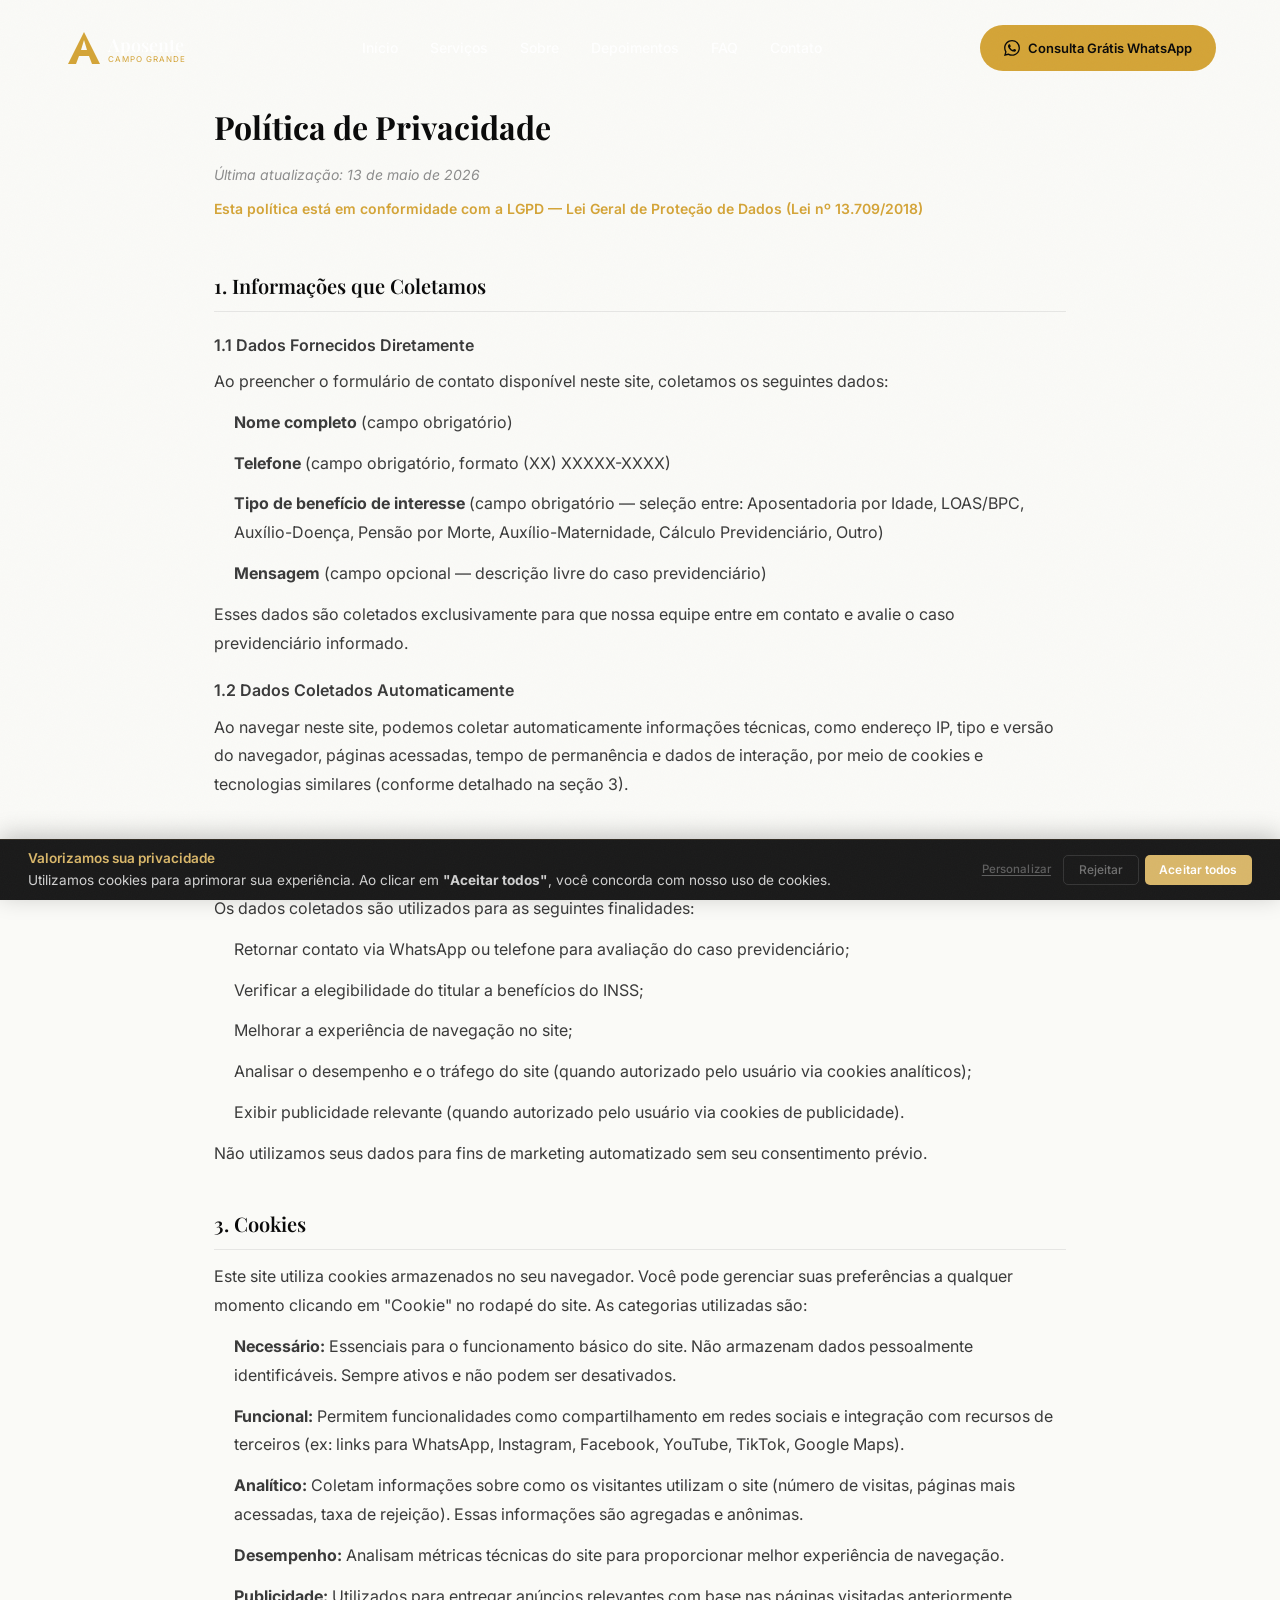
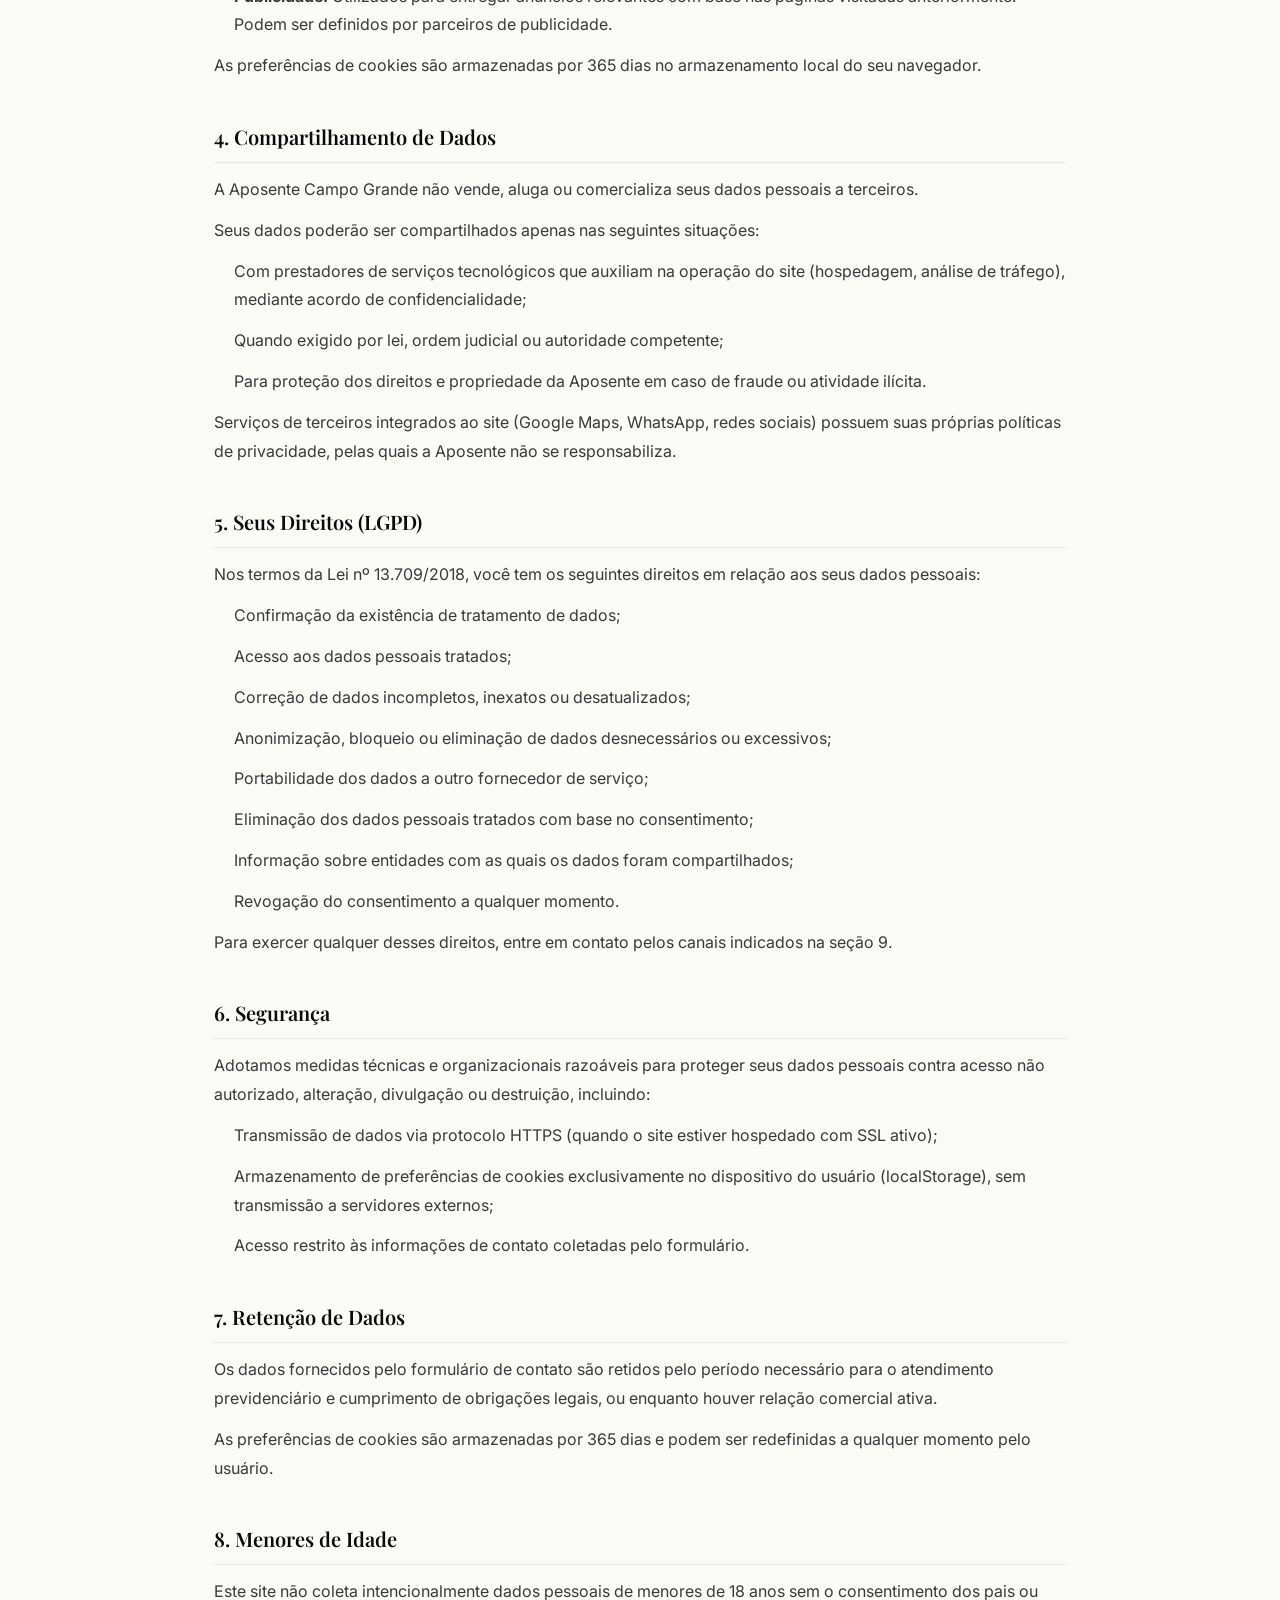
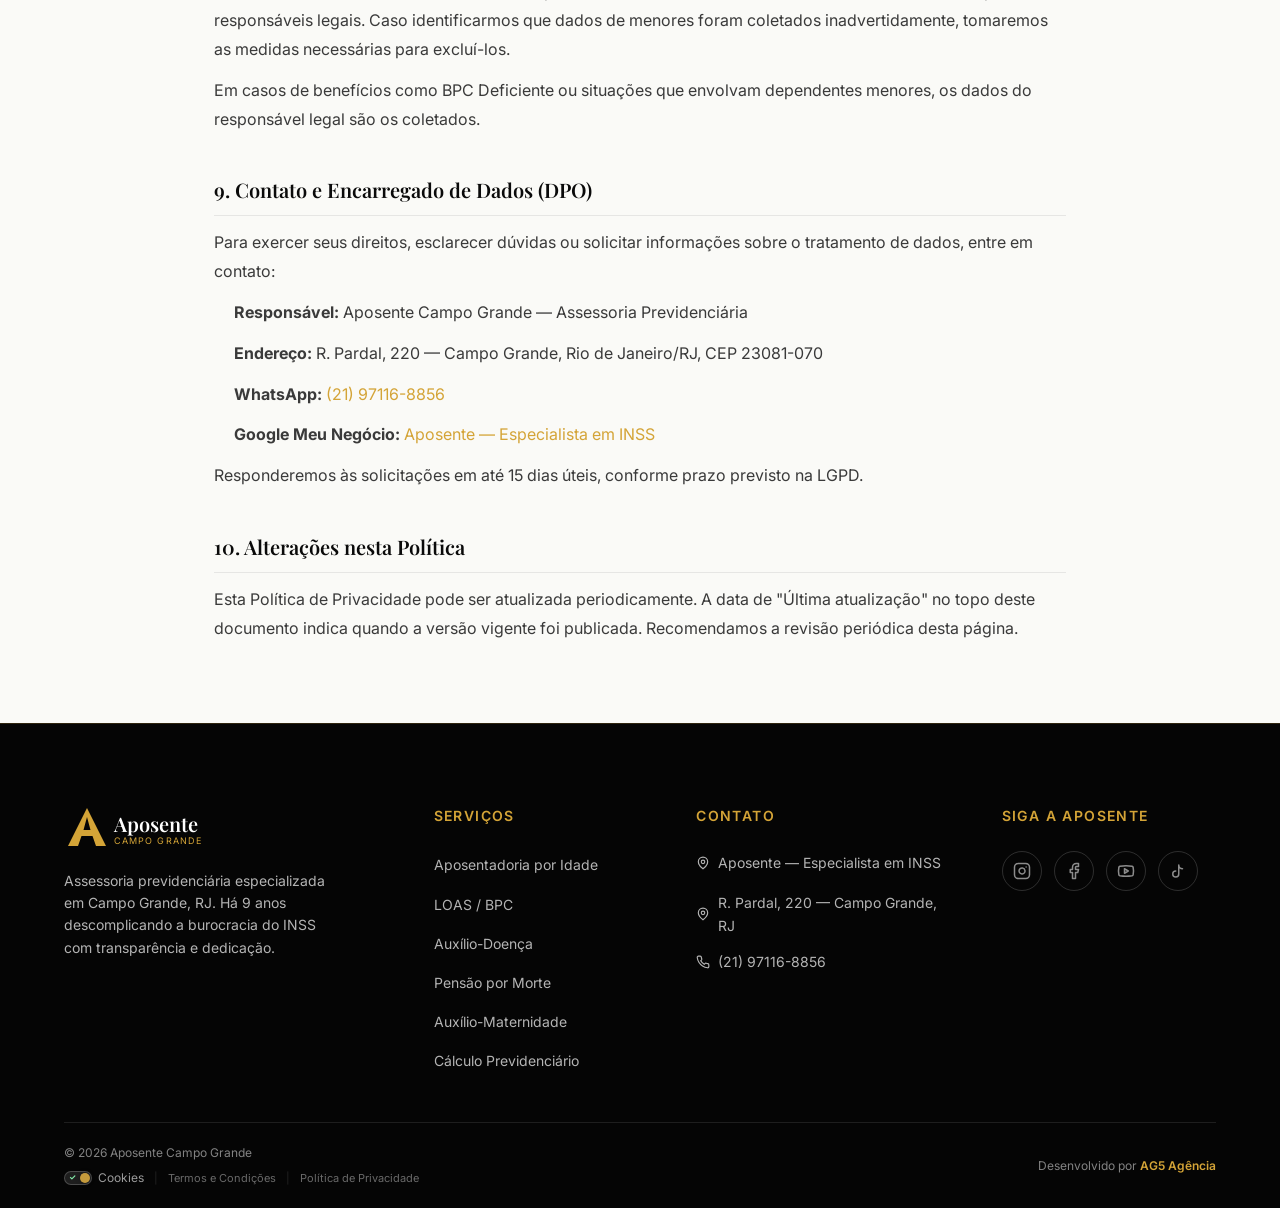
==== politica-de-privacidade.html @ c7fe5633 "init: setup inicial do projeto LP Aposente" ====
<!DOCTYPE html>
<html lang="pt-BR">
<head>
  <meta charset="UTF-8" />
  <meta name="viewport" content="width=device-width, initial-scale=1.0" />
  <title>Política de Privacidade — Aposente Campo Grande</title>
  <meta name="description" content="Política de Privacidade da Aposente Campo Grande — em conformidade com a LGPD (Lei 13.709/2018)." />
  <link rel="preconnect" href="https://fonts.googleapis.com" />
  <link rel="preconnect" href="https://fonts.gstatic.com" crossorigin />
  <link href="https://fonts.googleapis.com/css2?family=Inter:wght@400;500;600;700&family=Playfair+Display:ital,wght@0,400;0,600;0,700;1,400&display=swap" rel="stylesheet" />
  <link rel="stylesheet" href="style.css" />
  <link rel="stylesheet" href="cookie-banner.css" />
  <style>
    .legal-page { max-width: 900px; margin: 100px auto 80px; padding: 0 24px; }
    .legal-page h1 { font-family: var(--font-display); font-size: 2rem; font-weight: 700; color: var(--preto-justica); margin-bottom: 8px; }
    .legal-page .legal-meta { font-size: 0.875rem; color: var(--cinza-sutil); margin-bottom: 8px; }
    .legal-page .legal-lgpd { font-size: 0.875rem; font-weight: 600; color: var(--dourado); margin-bottom: 48px; }
    .legal-page h2 { font-family: var(--font-display); font-size: 1.25rem; font-weight: 600; color: var(--preto-justica); margin: 40px 0 12px; padding-bottom: 8px; border-bottom: 1px solid rgba(10,10,10,0.08); }
    .legal-page h3 { font-size: 1rem; font-weight: 600; color: var(--cinza-toga); margin: 20px 0 8px; }
    .legal-page p, .legal-page li { font-size: 1rem; line-height: 1.8; color: var(--cinza-toga); margin-bottom: 12px; }
    .legal-page ul { padding-left: 20px; margin-bottom: 12px; }
    .legal-page a { color: var(--dourado); }
    @media (max-width: 600px) { .legal-page { margin-top: 80px; } .legal-page h1 { font-size: 1.5rem; } }
  </style>
</head>
<body>

  <!-- ========== NAVBAR ========== -->
  <header class="navbar" id="navbar">
    <div class="navbar-container">
      <a href="index.html" class="navbar-logo" aria-label="Aposente Campo Grande - Voltar ao início">
        <svg width="140" height="40" viewBox="0 0 140 40" fill="none" xmlns="http://www.w3.org/2000/svg">
          <path d="M20 4L4 36H12L15 28H25L28 36H36L20 4ZM17 22L20 12L23 22H17Z" fill="#D4A437"/>
          <text x="44" y="24" font-family="'Playfair Display', serif" font-size="18" font-weight="600" fill="#FFFFFF">Aposente</text>
          <text x="44" y="34" font-family="Inter, sans-serif" font-size="8" font-weight="400" letter-spacing="0.12em" fill="#D4A437">CAMPO GRANDE</text>
        </svg>
      </a>
      <nav class="navbar-nav" aria-label="Navegação principal">
        <a href="index.html" class="nav-link">Início</a>
        <a href="index.html#servicos" class="nav-link">Serviços</a>
        <a href="index.html#sobre" class="nav-link">Sobre</a>
        <a href="index.html#depoimentos" class="nav-link">Depoimentos</a>
        <a href="index.html#faq" class="nav-link">FAQ</a>
        <a href="index.html#contato" class="nav-link">Contato</a>
      </nav>
      <a href="https://wa.me/5521971168856" target="_blank" rel="noopener noreferrer" class="navbar-cta">
        <svg width="16" height="16" viewBox="0 0 24 24" fill="currentColor"><path d="M17.472 14.382c-.297-.149-1.758-.867-2.03-.967-.273-.099-.471-.148-.67.15-.197.297-.767.966-.94 1.164-.173.199-.347.223-.644.075-.297-.15-1.255-.463-2.39-1.475-.883-.788-1.48-1.761-1.653-2.059-.173-.297-.018-.458.13-.606.134-.133.298-.347.446-.52.149-.174.198-.298.298-.497.099-.198.05-.371-.025-.52-.075-.149-.669-1.612-.916-2.207-.242-.579-.487-.5-.669-.51-.173-.008-.371-.01-.57-.01-.198 0-.52.074-.792.372-.272.297-1.04 1.016-1.04 2.479 0 1.462 1.065 2.875 1.213 3.074.149.198 2.096 3.2 5.077 4.487.709.306 1.262.489 1.694.625.712.227 1.36.195 1.871.118.571-.085 1.758-.719 2.006-1.413.248-.694.248-1.289.173-1.413-.074-.124-.272-.198-.57-.347m-5.421 7.403h-.004a9.87 9.87 0 01-5.031-1.378l-.361-.214-3.741.982.998-3.648-.235-.374a9.86 9.86 0 01-1.51-5.26c.001-5.45 4.436-9.884 9.888-9.884 2.64 0 5.122 1.03 6.988 2.898a9.825 9.825 0 012.893 6.994c-.003 5.45-4.437 9.884-9.885 9.884m8.413-18.297A11.815 11.815 0 0012.05 0C5.495 0 .16 5.335.157 11.892c0 2.096.547 4.142 1.588 5.945L.057 24l6.305-1.654a11.882 11.882 0 005.683 1.448h.005c6.554 0 11.89-5.335 11.893-11.893a11.821 11.821 0 00-3.48-8.413z"/></svg>
        Consulta Grátis WhatsApp
      </a>
      <button class="navbar-toggle" id="navbarToggle" aria-label="Abrir menu" aria-expanded="false">
        <span class="hamburger-line"></span>
        <span class="hamburger-line"></span>
        <span class="hamburger-line"></span>
      </button>
    </div>
  </header>

  <main>
    <div class="legal-page">
      <h1>Política de Privacidade</h1>
      <p class="legal-meta"><em>Última atualização: 13 de maio de 2026</em></p>
      <p class="legal-lgpd">Esta política está em conformidade com a LGPD — Lei Geral de Proteção de Dados (Lei nº 13.709/2018)</p>

      <section>
        <h2>1. Informações que Coletamos</h2>
        <h3>1.1 Dados Fornecidos Diretamente</h3>
        <p>Ao preencher o formulário de contato disponível neste site, coletamos os seguintes dados:</p>
        <ul>
          <li><strong>Nome completo</strong> (campo obrigatório)</li>
          <li><strong>Telefone</strong> (campo obrigatório, formato (XX) XXXXX-XXXX)</li>
          <li><strong>Tipo de benefício de interesse</strong> (campo obrigatório — seleção entre: Aposentadoria por Idade, LOAS/BPC, Auxílio-Doença, Pensão por Morte, Auxílio-Maternidade, Cálculo Previdenciário, Outro)</li>
          <li><strong>Mensagem</strong> (campo opcional — descrição livre do caso previdenciário)</li>
        </ul>
        <p>Esses dados são coletados exclusivamente para que nossa equipe entre em contato e avalie o caso previdenciário informado.</p>

        <h3>1.2 Dados Coletados Automaticamente</h3>
        <p>Ao navegar neste site, podemos coletar automaticamente informações técnicas, como endereço IP, tipo e versão do navegador, páginas acessadas, tempo de permanência e dados de interação, por meio de cookies e tecnologias similares (conforme detalhado na seção 3).</p>
      </section>

      <section>
        <h2>2. Como Usamos Suas Informações</h2>
        <p>Os dados coletados são utilizados para as seguintes finalidades:</p>
        <ul>
          <li>Retornar contato via WhatsApp ou telefone para avaliação do caso previdenciário;</li>
          <li>Verificar a elegibilidade do titular a benefícios do INSS;</li>
          <li>Melhorar a experiência de navegação no site;</li>
          <li>Analisar o desempenho e o tráfego do site (quando autorizado pelo usuário via cookies analíticos);</li>
          <li>Exibir publicidade relevante (quando autorizado pelo usuário via cookies de publicidade).</li>
        </ul>
        <p>Não utilizamos seus dados para fins de marketing automatizado sem seu consentimento prévio.</p>
      </section>

      <section>
        <h2>3. Cookies</h2>
        <p>Este site utiliza cookies armazenados no seu navegador. Você pode gerenciar suas preferências a qualquer momento clicando em "Cookie" no rodapé do site. As categorias utilizadas são:</p>
        <ul>
          <li><strong>Necessário:</strong> Essenciais para o funcionamento básico do site. Não armazenam dados pessoalmente identificáveis. Sempre ativos e não podem ser desativados.</li>
          <li><strong>Funcional:</strong> Permitem funcionalidades como compartilhamento em redes sociais e integração com recursos de terceiros (ex: links para WhatsApp, Instagram, Facebook, YouTube, TikTok, Google Maps).</li>
          <li><strong>Analítico:</strong> Coletam informações sobre como os visitantes utilizam o site (número de visitas, páginas mais acessadas, taxa de rejeição). Essas informações são agregadas e anônimas.</li>
          <li><strong>Desempenho:</strong> Analisam métricas técnicas do site para proporcionar melhor experiência de navegação.</li>
          <li><strong>Publicidade:</strong> Utilizados para entregar anúncios relevantes com base nas páginas visitadas anteriormente. Podem ser definidos por parceiros de publicidade.</li>
        </ul>
        <p>As preferências de cookies são armazenadas por 365 dias no armazenamento local do seu navegador.</p>
      </section>

      <section>
        <h2>4. Compartilhamento de Dados</h2>
        <p>A Aposente Campo Grande não vende, aluga ou comercializa seus dados pessoais a terceiros.</p>
        <p>Seus dados poderão ser compartilhados apenas nas seguintes situações:</p>
        <ul>
          <li>Com prestadores de serviços tecnológicos que auxiliam na operação do site (hospedagem, análise de tráfego), mediante acordo de confidencialidade;</li>
          <li>Quando exigido por lei, ordem judicial ou autoridade competente;</li>
          <li>Para proteção dos direitos e propriedade da Aposente em caso de fraude ou atividade ilícita.</li>
        </ul>
        <p>Serviços de terceiros integrados ao site (Google Maps, WhatsApp, redes sociais) possuem suas próprias políticas de privacidade, pelas quais a Aposente não se responsabiliza.</p>
      </section>

      <section>
        <h2>5. Seus Direitos (LGPD)</h2>
        <p>Nos termos da Lei nº 13.709/2018, você tem os seguintes direitos em relação aos seus dados pessoais:</p>
        <ul>
          <li>Confirmação da existência de tratamento de dados;</li>
          <li>Acesso aos dados pessoais tratados;</li>
          <li>Correção de dados incompletos, inexatos ou desatualizados;</li>
          <li>Anonimização, bloqueio ou eliminação de dados desnecessários ou excessivos;</li>
          <li>Portabilidade dos dados a outro fornecedor de serviço;</li>
          <li>Eliminação dos dados pessoais tratados com base no consentimento;</li>
          <li>Informação sobre entidades com as quais os dados foram compartilhados;</li>
          <li>Revogação do consentimento a qualquer momento.</li>
        </ul>
        <p>Para exercer qualquer desses direitos, entre em contato pelos canais indicados na seção 9.</p>
      </section>

      <section>
        <h2>6. Segurança</h2>
        <p>Adotamos medidas técnicas e organizacionais razoáveis para proteger seus dados pessoais contra acesso não autorizado, alteração, divulgação ou destruição, incluindo:</p>
        <ul>
          <li>Transmissão de dados via protocolo HTTPS (quando o site estiver hospedado com SSL ativo);</li>
          <li>Armazenamento de preferências de cookies exclusivamente no dispositivo do usuário (localStorage), sem transmissão a servidores externos;</li>
          <li>Acesso restrito às informações de contato coletadas pelo formulário.</li>
        </ul>
      </section>

      <section>
        <h2>7. Retenção de Dados</h2>
        <p>Os dados fornecidos pelo formulário de contato são retidos pelo período necessário para o atendimento previdenciário e cumprimento de obrigações legais, ou enquanto houver relação comercial ativa.</p>
        <p>As preferências de cookies são armazenadas por 365 dias e podem ser redefinidas a qualquer momento pelo usuário.</p>
      </section>

      <section>
        <h2>8. Menores de Idade</h2>
        <p>Este site não coleta intencionalmente dados pessoais de menores de 18 anos sem o consentimento dos pais ou responsáveis legais. Caso identificarmos que dados de menores foram coletados inadvertidamente, tomaremos as medidas necessárias para excluí-los.</p>
        <p>Em casos de benefícios como BPC Deficiente ou situações que envolvam dependentes menores, os dados do responsável legal são os coletados.</p>
      </section>

      <section>
        <h2>9. Contato e Encarregado de Dados (DPO)</h2>
        <p>Para exercer seus direitos, esclarecer dúvidas ou solicitar informações sobre o tratamento de dados, entre em contato:</p>
        <ul>
          <li><strong>Responsável:</strong> Aposente Campo Grande — Assessoria Previdenciária</li>
          <li><strong>Endereço:</strong> R. Pardal, 220 — Campo Grande, Rio de Janeiro/RJ, CEP 23081-070</li>
          <li><strong>WhatsApp:</strong> <a href="https://wa.me/5521971168856">(21) 97116-8856</a></li>
          <li><strong>Google Meu Negócio:</strong> <a href="https://share.google/kIEyABXaimFwRzqwz" target="_blank" rel="noopener noreferrer">Aposente — Especialista em INSS</a></li>
        </ul>
        <p>Responderemos às solicitações em até 15 dias úteis, conforme prazo previsto na LGPD.</p>
      </section>

      <section>
        <h2>10. Alterações nesta Política</h2>
        <p>Esta Política de Privacidade pode ser atualizada periodicamente. A data de "Última atualização" no topo deste documento indica quando a versão vigente foi publicada. Recomendamos a revisão periódica desta página.</p>
      </section>
    </div>
  </main>

  <!-- ========== FOOTER ========== -->
  <footer class="footer" id="footer">
    <div class="container">
      <div class="footer-grid">
        <div class="footer-col">
          <svg width="160" height="46" viewBox="0 0 160 46" fill="none" xmlns="http://www.w3.org/2000/svg" class="footer-logo">
            <path d="M23 4L4 42H14L17.5 32H28.5L32 42H42L23 4ZM19.5 26L23 13L26.5 26H19.5Z" fill="#D4A437"/>
            <text x="50" y="28" font-family="'Playfair Display', serif" font-size="20" font-weight="600" fill="#FFFFFF">Aposente</text>
            <text x="50" y="40" font-family="Inter, sans-serif" font-size="9" font-weight="400" letter-spacing="0.12em" fill="#D4A437">CAMPO GRANDE</text>
          </svg>
          <p class="footer-desc">Assessoria previdenciária especializada em Campo Grande, RJ. Há 9 anos descomplicando a burocracia do INSS com transparência e dedicação.</p>
        </div>
        <div class="footer-col">
          <h4 class="footer-title">Serviços</h4>
          <ul class="footer-links">
            <li><a href="index.html#servicos">Aposentadoria por Idade</a></li>
            <li><a href="index.html#servicos">LOAS / BPC</a></li>
            <li><a href="index.html#servicos">Auxílio-Doença</a></li>
            <li><a href="index.html#servicos">Pensão por Morte</a></li>
            <li><a href="index.html#servicos">Auxílio-Maternidade</a></li>
            <li><a href="index.html#servicos">Cálculo Previdenciário</a></li>
          </ul>
        </div>
        <div class="footer-col">
          <h4 class="footer-title">Contato</h4>
          <ul class="footer-links">
            <li>
              <a href="https://share.google/kIEyABXaimFwRzqwz" target="_blank" rel="noopener noreferrer" class="footer-link-with-icon">
                <svg width="14" height="14" viewBox="0 0 24 24" fill="none" stroke="currentColor" stroke-width="2" stroke-linecap="round" stroke-linejoin="round"><path d="M20 10c0 6-8 12-8 12s-8-6-8-12a8 8 0 0 1 16 0Z"/><circle cx="12" cy="10" r="3"/></svg>
                Aposente — Especialista em INSS
              </a>
            </li>
            <li>
              <a href="https://www.google.com/maps/dir/-22.8873044,-43.3789159/Aposente+-+Especialista+em+INSS+e+Aposentadorias+%7C+Campo+grande+RJ,+R.+Pardal,+220+-+Campo+Grande,+Rio+de+Janeiro+-+RJ,+23081-070/@-22.8764752,-43.6362489,11z" target="_blank" rel="noopener noreferrer" class="footer-link-with-icon">
                <svg width="14" height="14" viewBox="0 0 24 24" fill="none" stroke="currentColor" stroke-width="2" stroke-linecap="round" stroke-linejoin="round"><path d="M20 10c0 6-8 12-8 12s-8-6-8-12a8 8 0 0 1 16 0Z"/><circle cx="12" cy="10" r="3"/></svg>
                R. Pardal, 220 — Campo Grande, RJ
              </a>
            </li>
            <li>
              <a href="https://wa.me/5521971168856" target="_blank" rel="noopener noreferrer" class="footer-link-with-icon">
                <svg width="14" height="14" viewBox="0 0 24 24" fill="none" stroke="currentColor" stroke-width="2" stroke-linecap="round" stroke-linejoin="round"><path d="M22 16.92v3a2 2 0 0 1-2.18 2 19.79 19.79 0 0 1-8.63-3.07 19.5 19.5 0 0 1-6-6 19.79 19.79 0 0 1-3.07-8.67A2 2 0 0 1 4.11 2h3a2 2 0 0 1 2 1.72 12.84 12.84 0 0 0 .7 2.81 2 2 0 0 1-.45 2.11L8.09 9.91a16 16 0 0 0 6 6l1.27-1.27a2 2 0 0 1 2.11-.45 12.84 12.84 0 0 0 2.81.7A2 2 0 0 1 22 16.92z"/></svg>
                (21) 97116-8856
              </a>
            </li>
          </ul>
        </div>
        <div class="footer-col">
          <h4 class="footer-title">Siga a Aposente</h4>
          <div class="footer-redes">
            <a href="https://www.instagram.com/aposentecg/" target="_blank" rel="noopener noreferrer" aria-label="Instagram" class="rede-btn">
              <svg width="18" height="18" viewBox="0 0 24 24" fill="none" stroke="currentColor" stroke-width="2" stroke-linecap="round" stroke-linejoin="round"><rect width="20" height="20" x="2" y="2" rx="5" ry="5"/><path d="M16 11.37A4 4 0 1 1 12.63 8 4 4 0 0 1 16 11.37z"/><line x1="17.5" x2="17.51" y1="6.5" y2="6.5"/></svg>
            </a>
            <a href="https://www.facebook.com/aposentecg/" target="_blank" rel="noopener noreferrer" aria-label="Facebook" class="rede-btn">
              <svg width="18" height="18" viewBox="0 0 24 24" fill="none" stroke="currentColor" stroke-width="2" stroke-linecap="round" stroke-linejoin="round"><path d="M18 2h-3a5 5 0 0 0-5 5v3H7v4h3v8h4v-8h3l1-4h-4V7a1 1 0 0 1 1-1h3z"/></svg>
            </a>
            <a href="https://www.youtube.com/@aposenteacessoria5705" target="_blank" rel="noopener noreferrer" aria-label="YouTube" class="rede-btn">
              <svg width="18" height="18" viewBox="0 0 24 24" fill="none" stroke="currentColor" stroke-width="2" stroke-linecap="round" stroke-linejoin="round"><path d="M2.5 17a24.12 24.12 0 0 1 0-10 2 2 0 0 1 1.4-1.4 49.56 49.56 0 0 1 16.2 0A2 2 0 0 1 21.5 7a24.12 24.12 0 0 1 0 10 2 2 0 0 1-1.4 1.4 49.55 49.55 0 0 1-16.2 0A2 2 0 0 1 2.5 17"/><path d="m10 15 5-3-5-3z"/></svg>
            </a>
            <a href="https://www.tiktok.com/@aposentecginss" target="_blank" rel="noopener noreferrer" aria-label="TikTok" class="rede-btn">
              <svg width="18" height="18" viewBox="0 0 24 24" fill="none" stroke="currentColor" stroke-width="2" stroke-linecap="round" stroke-linejoin="round"><path d="M9 12a4 4 0 1 0 4 4V4a5 5 0 0 0 5 5"/></svg>
            </a>
          </div>
        </div>
      </div>
      <div class="footer-bottom">
        <div class="footer-credits-left">
          <span class="footer-bottom-copyright">© 2026 Aposente Campo Grande</span>
          <div class="footer-legal-links">
            <a href="#" id="ck-prefs-link" style="text-decoration:none; color:inherit; display:inline-flex; align-items:center; gap:6px; font-size:0.75rem; color:rgba(255,255,255,0.6);">
              <span id="cookie-toggle" style="display:inline-flex; align-items:center; width:28px; height:14px; background:rgba(255,255,255,0.1); border-radius:10px; padding:2px; border:1px solid rgba(255,255,255,0.2); position:relative; font-size:8px; font-weight:bold;">
                <span style="color:#86EFAC; margin-left:2px;">✓</span>
                <span style="color:#FCA5A5; margin-left:auto; margin-right:2px;">✕</span>
                <span id="cookie-toggle-dot" style="position:absolute; left:15px; width:10px; height:10px; background:#C49A3C; border-radius:50%; box-shadow:0 0 5px rgba(0,0,0,0.3); transition:left 0.2s ease;"></span>
              </span>Cookies
            </a>
            <span class="footer-legal-sep">|</span>
            <a href="termos-e-condicoes.html">Termos e Condições</a>
            <span class="footer-legal-sep">|</span>
            <a href="politica-de-privacidade.html">Política de Privacidade</a>
          </div>
        </div>
        <div class="footer-credits-right">
          Desenvolvido por <a href="https://www.ag5agencia.com.br" target="_blank" rel="noopener noreferrer" class="footer-ag5">AG5 Agência</a>
        </div>
      </div>
    </div>
  </footer>

  <!-- Drawer Overlay -->
  <div class="drawer-overlay" id="drawerOverlay" aria-hidden="true"></div>
  <!-- Drawer Menu -->
  <div class="drawer" id="mobileMenu" role="dialog" aria-modal="true" aria-label="Menu de navegação" aria-hidden="true">
    <div class="drawer-header">
      <a href="index.html" class="drawer-logo" aria-label="Aposente Campo Grande - Voltar ao início">
        <svg width="140" height="40" viewBox="0 0 140 40" fill="none" xmlns="http://www.w3.org/2000/svg">
          <path d="M20 4L4 36H12L15 28H25L28 36H36L20 4ZM17 22L20 12L23 22H17Z" fill="#D4A437"/>
          <text x="44" y="24" font-family="'Playfair Display', serif" font-size="18" font-weight="600" fill="#FFFFFF">Aposente</text>
          <text x="44" y="34" font-family="Inter, sans-serif" font-size="8" font-weight="400" letter-spacing="0.12em" fill="#D4A437">CAMPO GRANDE</text>
        </svg>
      </a>
      <button class="drawer-close" id="drawerClose" aria-label="Fechar menu">
        <svg width="24" height="24" viewBox="0 0 24 24" fill="none" stroke="currentColor" stroke-width="2" stroke-linecap="round" stroke-linejoin="round"><path d="M18 6 6 18"/><path d="m6 6 12 12"/></svg>
      </button>
    </div>
    <nav class="drawer-nav" aria-label="Navegação mobile">
      <a href="index.html" class="drawer-link">Início</a>
      <a href="index.html#servicos" class="drawer-link">Serviços</a>
      <a href="index.html#sobre" class="drawer-link">Sobre</a>
      <a href="index.html#depoimentos" class="drawer-link">Depoimentos</a>
      <a href="index.html#faq" class="drawer-link">FAQ</a>
      <a href="index.html#contato" class="drawer-link">Contato</a>
    </nav>
    <div class="drawer-footer">
      <a href="https://wa.me/5521971168856" target="_blank" rel="noopener noreferrer" class="btn-primary btn-full">
        <svg width="18" height="18" viewBox="0 0 24 24" fill="currentColor"><path d="M17.472 14.382c-.297-.149-1.758-.867-2.03-.967-.273-.099-.471-.148-.67.15-.197.297-.767.966-.94 1.164-.173.199-.347.223-.644.075-.297-.15-1.255-.463-2.39-1.475-.883-.788-1.48-1.761-1.653-2.059-.173-.297-.018-.458.13-.606.134-.133.298-.347.446-.52.149-.174.198-.298.298-.497.099-.198.05-.371-.025-.52-.075-.149-.669-1.612-.916-2.207-.242-.579-.487-.5-.669-.51-.173-.008-.371-.01-.57-.01-.198 0-.52.074-.792.372-.272.297-1.04 1.016-1.04 2.479 0 1.462 1.065 2.875 1.213 3.074.149.198 2.096 3.2 5.077 4.487.709.306 1.262.489 1.694.625.712.227 1.36.195 1.871.118.571-.085 1.758-.719 2.006-1.413.248-.694.248-1.289.173-1.413-.074-.124-.272-.198-.57-.347m-5.421 7.403h-.004a9.87 9.87 0 01-5.031-1.378l-.361-.214-3.741.982.998-3.648-.235-.374a9.86 9.86 0 01-1.51-5.26c.001-5.45 4.436-9.884 9.888-9.884 2.64 0 5.122 1.03 6.988 2.898a9.825 9.825 0 012.893 6.994c-.003 5.45-4.437 9.884-9.885 9.884m8.413-18.297A11.815 11.815 0 0012.05 0C5.495 0 .16 5.335.157 11.892c0 2.096.547 4.142 1.588 5.945L.057 24l6.305-1.654a11.882 11.882 0 005.683 1.448h.005c6.554 0 11.89-5.335 11.893-11.893a11.821 11.821 0 00-3.48-8.413z"/></svg>
        Consulta Grátis WhatsApp
      </a>
    </div>
  </div>

  <script src="script.js"></script>

  <!-- Cookie Banner -->
  <div id="ck-banner" class="ck-banner" role="dialog" aria-modal="true" aria-label="Aviso de cookies" aria-live="polite" aria-hidden="true">
    <div class="ck-banner__inner">
      <div class="ck-banner__content">
        <h2 class="ck-banner__title">Valorizamos sua privacidade</h2>
        <p class="ck-banner__text">Utilizamos cookies para aprimorar sua experiência. Ao clicar em <strong>"Aceitar todos"</strong>, você concorda com nosso uso de cookies.</p>
      </div>
      <div class="ck-banner__actions">
        <button id="ck-customize" class="ck-btn ck-btn--ghost">Personalizar</button>
        <button id="ck-reject" class="ck-btn ck-btn--outline">Rejeitar</button>
        <button id="ck-accept-all" class="ck-btn ck-btn--primary">Aceitar todos</button>
      </div>
    </div>
  </div>
  <div id="ck-modal" class="ck-modal" role="dialog" aria-modal="true" aria-label="Personalizar preferências de cookies" aria-hidden="true">
    <div class="ck-modal__overlay" id="ck-modal-overlay"></div>
    <div class="ck-modal__box">
      <div class="ck-modal__header">
        <h2 class="ck-modal__title">Personalizar preferências de consentimento</h2>
        <button class="ck-modal__close" id="ck-modal-close" aria-label="Fechar modal">
          <svg width="18" height="18" viewBox="0 0 24 24" fill="none"><path d="M18 6L6 18M6 6l12 12" stroke="currentColor" stroke-width="2" stroke-linecap="round" stroke-linejoin="round"/></svg>
        </button>
      </div>
      <div class="ck-modal__body">
        <p class="ck-modal__intro">Os cookies <strong>"Necessário"</strong> são essenciais e não podem ser desativados.</p>
        <div class="ck-category"><div class="ck-category__header"><div class="ck-category__info"><h3 class="ck-category__name">Necessário</h3><p class="ck-category__desc">Essenciais para o funcionamento do site.</p></div><span class="ck-category__badge">Sempre ativo</span></div></div>
        <div class="ck-category"><div class="ck-category__header"><div class="ck-category__info"><h3 class="ck-category__name">Funcional</h3><p class="ck-category__desc">Funcionalidades de compartilhamento e recursos de terceiros.</p></div><label class="ck-toggle" aria-label="Ativar cookies funcionais"><input type="checkbox" id="ck-functional" name="functional"><span class="ck-toggle__slider"></span></label></div></div>
        <div class="ck-category"><div class="ck-category__header"><div class="ck-category__info"><h3 class="ck-category__name">Analítico</h3><p class="ck-category__desc">Entender como os visitantes interagem com o site.</p></div><label class="ck-toggle" aria-label="Ativar cookies analíticos"><input type="checkbox" id="ck-analytics" name="analytics"><span class="ck-toggle__slider"></span></label></div></div>
        <div class="ck-category"><div class="ck-category__header"><div class="ck-category__info"><h3 class="ck-category__name">Desempenho</h3><p class="ck-category__desc">Analisam índices de desempenho do site.</p></div><label class="ck-toggle" aria-label="Ativar cookies de desempenho"><input type="checkbox" id="ck-performance" name="performance"><span class="ck-toggle__slider"></span></label></div></div>
        <div class="ck-category"><div class="ck-category__header"><div class="ck-category__info"><h3 class="ck-category__name">Publicidade</h3><p class="ck-category__desc">Anúncios personalizados com base em páginas visitadas.</p></div><label class="ck-toggle" aria-label="Ativar cookies de publicidade"><input type="checkbox" id="ck-advertising" name="advertising"><span class="ck-toggle__slider"></span></label></div></div>
      </div>
      <div class="ck-modal__footer">
        <button id="ck-modal-reject" class="ck-btn ck-btn--outline">Rejeitar</button>
        <button id="ck-modal-save" class="ck-btn ck-btn--ghost">Salvar Preferências</button>
        <button id="ck-modal-accept-all" class="ck-btn ck-btn--primary">Aceitar todos</button>
      </div>
    </div>
  </div>
  <button id="ck-prefs-btn" class="ck-prefs-btn" aria-label="Preferências de cookies" style="display:none;">Cookies</button>
  <script src="cookie-banner.js" defer></script>

</body>
</html>
---- style.css ----
/* =============================================
   APOSENTE CAMPO GRANDE — Style.css
   HTML5 + CSS3 (Flexbox, Grid, Variables)
   Editorial Jurídico — Preto & Dourado
   ============================================= */

/* ====== CSS VARIABLES ====== */
:root {
  --preto-justica: #0A0A0A;
  --dourado: #D4A437;
  --amarelo: #F5C518;
  --bege: #F5F1EA;
  --off-white: #FAFAF7;
  --branco: #FFFFFF;
  --cinza-toga: #3A3A3A;
  --cinza-sutil: #8C8C8C;
  --cinza-medio: #6B6B6B;
  --erro: #DC3545;
  --sucesso: #28A745;

  --font-display: 'Playfair Display', Georgia, serif;
  --font-body: 'Inter', -apple-system, BlinkMacSystemFont, sans-serif;

  --container-margin: 5vw;
  --section-pad: 120px;
  --section-pad-tablet: 80px;
  --section-pad-mobile: 60px;

  --radius-card: 16px;
  --radius-pill: 50px;
  --radius-input: 8px;

  --shadow-card: 0 4px 24px rgba(10, 10, 10, 0.06);
  --shadow-card-hover: 0 12px 32px rgba(212, 164, 55, 0.25);
  --shadow-cta: 0 8px 24px rgba(212, 164, 55, 0.3);

  --transition-fast: 200ms ease;
  --transition-medium: 280ms ease-out;
  --transition-slow: 400ms ease;

  /* Cookie Banner — sincronizado com a paleta do site */
  --ck-accent: #D4A437;
  --ck-accent-dark: #b8891f;
  --ck-accent-rgb: 212, 164, 55;
}

/* ====== RESET & BASE ====== */
*, *::before, *::after { box-sizing: border-box; margin: 0; padding: 0; }

html {
  scroll-behavior: smooth;
  -webkit-font-smoothing: antialiased;
  -moz-osx-font-smoothing: grayscale;
}

body {
  font-family: var(--font-body);
  color: var(--cinza-toga);
  background-color: var(--off-white);
  overflow-x: hidden;
  line-height: 1.7;
  font-size: 16px;
}

img, picture, video, canvas, svg {
  display: block;
  max-width: 100%;
}

input, button, textarea, select { font: inherit; }

a { color: inherit; text-decoration: none; }

ul, ol { list-style: none; }

button { cursor: pointer; border: none; background: none; }

:focus-visible { outline: 2px solid var(--dourado); outline-offset: 2px; }

/* Noise grain overlay */
body::after {
  content: '';
  position: fixed;
  inset: 0;
  pointer-events: none;
  z-index: 9997;
  opacity: 0.025;
  background-image: url("data:image/svg+xml,%3Csvg viewBox='0 0 128 128' xmlns='http://www.w3.org/2000/svg'%3E%3Cfilter id='n'%3E%3CfeTurbulence type='fractalNoise' baseFrequency='0.85' numOctaves='4' stitchTiles='stitch'/%3E%3C/filter%3E%3Crect width='100%25' height='100%25' filter='url(%23n)'/%3E%3C/svg%3E");
  background-repeat: repeat;
  background-size: 128px 128px;
}

/* ====== TYPOGRAPHY ====== */
.font-display { font-family: var(--font-display); }

.eyebrow {
  font-family: var(--font-body);
  font-size: 0.75rem;
  font-weight: 500;
  text-transform: uppercase;
  letter-spacing: 0.12em;
  color: var(--dourado);
  display: block;
  margin-bottom: 1rem;
}

.section-title {
  font-family: var(--font-display);
  font-weight: 600;
  font-size: clamp(1.75rem, 3.5vw, 3rem);
  line-height: 1.15;
  color: var(--preto-justica);
}

.section-title--white { color: var(--branco); }
.section-title--gold { color: var(--dourado); }

/* ====== LAYOUT ====== */
.container {
  width: 100%;
  max-width: 1280px;
  margin: 0 auto;
  padding: 0 var(--container-margin);
}

.section {
  padding: var(--section-pad) 0;
  position: relative;
}

.section--offwhite { background-color: var(--off-white); }
.section--bege { background-color: var(--bege); }
.section--dark { background-color: var(--preto-justica); }

.section-header {
  text-align: center;
  margin-bottom: 64px;
}

/* ====== BUTTONS ====== */
.btn-primary {
  display: inline-flex;
  align-items: center;
  justify-content: center;
  gap: 8px;
  padding: 16px 32px;
  border-radius: var(--radius-pill);
  background-color: var(--dourado);
  color: var(--preto-justica);
  font-weight: 600;
  font-size: 0.9375rem;
  transition: all var(--transition-fast);
  cursor: pointer;
  border: none;
  text-decoration: none;
}

.btn-primary:hover {
  background-color: var(--preto-justica);
  color: var(--dourado);
  transform: scale(1.03);
  box-shadow: var(--shadow-cta);
}

.btn-secondary {
  display: inline-flex;
  align-items: center;
  justify-content: center;
  gap: 8px;
  padding: 14px 30px;
  border-radius: var(--radius-pill);
  background: transparent;
  color: var(--preto-justica);
  border: 2px solid var(--preto-justica);
  font-weight: 600;
  font-size: 0.9375rem;
  transition: all var(--transition-fast);
  cursor: pointer;
  text-decoration: none;
}

.btn-secondary:hover {
  background-color: var(--preto-justica);
  color: var(--branco);
}

.btn-secondary-white {
  display: inline-flex;
  align-items: center;
  justify-content: center;
  gap: 8px;
  padding: 14px 30px;
  border-radius: var(--radius-pill);
  background: transparent;
  color: var(--branco);
  border: 2px solid var(--branco);
  font-weight: 600;
  font-size: 0.9375rem;
  transition: all var(--transition-fast);
  cursor: pointer;
  text-decoration: none;
}

.btn-secondary-white:hover {
  background-color: var(--branco);
  color: var(--preto-justica);
}

.btn-full { width: 100%; }

/* ====== NAVBAR ====== */
.navbar {
  position: fixed;
  top: 0;
  left: 0;
  right: 0;
  z-index: 1000;
  height: 96px;
  background: transparent;
  transition: all 300ms ease;
}

.navbar--scrolled {
  height: 72px;
  background: rgba(10, 10, 10, 0.95);
  backdrop-filter: blur(8px);
  -webkit-backdrop-filter: blur(8px);
}

.navbar--hidden { transform: translateY(-100%); }

.navbar-container {
  display: flex;
  align-items: center;
  justify-content: space-between;
  height: 100%;
  padding: 0 var(--container-margin);
  max-width: 1440px;
  margin: 0 auto;
}

.logo-img {
  display: block;
  height: auto;
  transition: height var(--transition-medium);
}

.logo-img--desktop {
  height: 48px;
}

.navbar--scrolled .logo-img--desktop {
  height: 38px;
}

.logo-img--footer {
  height: 52px;
  margin-bottom: 24px;
}

.logo-img--mobile {
  height: 40px;
}

.navbar-nav {
  display: none;
  align-items: center;
  gap: 32px;
}

.nav-link {
  position: relative;
  color: var(--branco);
  font-size: 0.875rem;
  font-weight: 500;
  padding: 4px 0;
  transition: color var(--transition-fast);
}

.nav-link::after {
  content: '';
  position: absolute;
  bottom: -2px;
  left: 0;
  width: 0;
  height: 2px;
  background-color: var(--dourado);
  transition: width 240ms ease;
}

.nav-link:hover { color: var(--dourado); }
.nav-link:hover::after { width: 100%; }

.navbar-cta {
  display: none;
  align-items: center;
  gap: 8px;
  padding: 12px 24px;
  border-radius: var(--radius-pill);
  background: var(--dourado);
  color: var(--preto-justica);
  font-size: 0.8125rem;
  font-weight: 600;
  transition: all var(--transition-fast);
}

.navbar-cta:hover {
  background: var(--preto-justica);
  color: var(--dourado);
  box-shadow: 0 0 0 1px var(--dourado);
}

/* Hamburger */
.navbar-toggle {
  display: flex;
  flex-direction: column;
  gap: 5px;
  padding: 8px;
  z-index: 1001;
}

.hamburger-line {
  display: block;
  width: 24px;
  height: 2px;
  background: var(--branco);
  transition: all 300ms ease;
  border-radius: 1px;
}

.navbar-toggle--active .hamburger-line:nth-child(1) {
  transform: rotate(45deg) translate(5px, 5px);
}
.navbar-toggle--active .hamburger-line:nth-child(2) {
  opacity: 0;
}
.navbar-toggle--active .hamburger-line:nth-child(3) {
  transform: rotate(-45deg) translate(5px, -5px);
}

/* ====== DRAWER OVERLAY ====== */
.drawer-overlay {
  position: fixed;
  inset: 0;
  z-index: 9998;
  background: rgba(10, 10, 10, 0.6);
  backdrop-filter: blur(4px);
  -webkit-backdrop-filter: blur(4px);
  opacity: 0;
  pointer-events: none;
  transition: opacity 320ms ease;
}

.drawer-overlay--visible {
  opacity: 1;
  pointer-events: auto;
}

/* ====== DRAWER ====== */
.drawer {
  position: fixed;
  top: 0;
  right: 0;
  bottom: 0;
  z-index: 9999;
  width: min(320px, 85vw);
  background: var(--preto-justica);
  display: flex;
  flex-direction: column;
  transform: translateX(100%);
  transition: transform 360ms cubic-bezier(0.77, 0, 0.175, 1);
  overflow-y: auto;
}

.drawer--open {
  transform: translateX(0);
}

.drawer-header {
  display: flex;
  align-items: center;
  justify-content: space-between;
  padding: 24px 24px 20px;
  border-bottom: 1px solid rgba(212, 164, 55, 0.15);
}

.drawer-logo {
  display: block;
  flex-shrink: 0;
}

.drawer-close {
  display: flex;
  align-items: center;
  justify-content: center;
  width: 40px;
  height: 40px;
  border-radius: 50%;
  color: rgba(255, 255, 255, 0.7);
  transition: color var(--transition-fast), background var(--transition-fast);
  flex-shrink: 0;
}

.drawer-close:hover {
  color: var(--dourado);
  background: rgba(212, 164, 55, 0.08);
}

.drawer-nav {
  display: flex;
  flex-direction: column;
  padding: 12px 0;
  flex: 1;
}

.drawer-link {
  display: block;
  padding: 15px 28px;
  color: rgba(255, 255, 255, 0.7);
  font-size: 1rem;
  font-weight: 500;
  letter-spacing: 0.01em;
  transition: color var(--transition-fast), background var(--transition-fast), padding-left var(--transition-fast);
  border-left: 2px solid transparent;
}

.drawer-link:hover {
  color: var(--dourado);
  background: rgba(212, 164, 55, 0.05);
  padding-left: 36px;
  border-left-color: var(--dourado);
}

.drawer-footer {
  padding: 24px;
  border-top: 1px solid rgba(212, 164, 55, 0.15);
}

/* ====== HERO ====== */
.hero {
  min-height: 100dvh;
  background: var(--preto-justica);
  position: relative;
  overflow: hidden;
}

.hero-grid {
  display: grid;
  grid-template-columns: 1fr;
  min-height: 100dvh;
}

.hero-content {
  display: flex;
  flex-direction: column;
  justify-content: center;
  padding: 120px var(--container-margin) 48px;
  position: relative;
  z-index: 10;
}

.hero-eyebrow {
  opacity: 0;
  animation: fadeIn 0.5s ease-out 0.1s forwards;
}

.hero-title {
  font-family: var(--font-display);
  font-weight: 700;
  font-size: clamp(1.875rem, 4vw, 3.75rem);
  line-height: 1.1;
  color: var(--branco);
  margin-bottom: 20px;
  clip-path: inset(0 100% 0 0);
  opacity: 0;
  animation: clipReveal 0.9s cubic-bezier(0.77, 0, 0.175, 1) 0.2s forwards;
}

.hero-subtitle {
  font-size: 1rem;
  line-height: 1.65;
  color: rgba(255, 255, 255, 0.85);
  max-width: 50ch;
  margin-bottom: 32px;
  opacity: 0;
  animation: fadeUp 0.6s ease-out 0.6s forwards;
}

.hero-ctas {
  display: flex;
  flex-wrap: wrap;
  gap: 12px;
  opacity: 0;
  animation: fadeUp 0.5s ease-out 0.8s forwards;
}

/* Hero image desktop */
.hero-image-wrapper {
  display: none;
  position: relative;
  opacity: 0;
  animation: slideRight 1s ease-out 0.4s forwards;
}

.hero-image {
  width: 100%;
  height: 100%;
  object-fit: cover;
}

.hero-overlay {
  position: absolute;
  inset: 0;
  background: linear-gradient(to right, rgba(10,10,10,0.85) 0%, rgba(10,10,10,0.3) 40%, transparent 100%);
}

.hero-gold-shape {
  position: absolute;
  bottom: 0;
  right: 0;
  width: 50%;
  height: 33%;
  background: rgba(212, 164, 55, 0.08);
  clip-path: polygon(100% 0, 0% 100%, 100% 100%);
}

/* Hero mobile image */
.hero-mobile-image {
  position: relative;
  height: 280px;
  margin-top: -40px;
}

.hero-mobile-image img {
  width: 100%;
  height: 100%;
  object-fit: cover;
  object-position: top;
}

.hero-mobile-gradient {
  position: absolute;
  inset: 0;
  background: linear-gradient(to top, var(--preto-justica) 0%, rgba(10,10,10,0.5) 50%, transparent 100%);
}

/* ====== DOR E SOLUÇÃO ====== */
.dor-solucao-img-wrap {
  margin-bottom: 32px;
  border-radius: var(--radius-card);
  overflow: hidden;
  position: relative;
}

.dor-solucao-img {
  width: 100%;
  height: 220px;
  object-fit: cover;
  display: block;
  transition: transform 500ms ease;
}

.dor-solucao-img-wrap:hover .dor-solucao-img {
  transform: scale(1.03);
}

.dor-solucao-img--dor {
  filter: saturate(0.6) contrast(1.05);
}

.dor-solucao-img--solucao {
  filter: saturate(1.1) brightness(1.02);
}

.dor-solucao-grid {
  display: grid;
  grid-template-columns: 1fr;
  gap: 48px;
  position: relative;
}

.dor-solucao-line {
  display: none;
  position: absolute;
  left: 50%;
  top: 0;
  bottom: 0;
  width: 1px;
  background: rgba(212, 164, 55, 0.4);
  transform: scaleY(0);
  transform-origin: top;
  transition: transform 0.8s ease;
}

.dor-solucao-line.visible { transform: scaleY(1); }

.dor-list, .solucao-list {
  display: flex;
  flex-direction: column;
  gap: 20px;
  margin-top: 32px;
}

.dor-list li, .solucao-list li {
  display: flex;
  align-items: flex-start;
  gap: 16px;
  color: var(--cinza-toga);
  line-height: 1.6;
}

.icon-x, .icon-check {
  flex-shrink: 0;
  width: 32px;
  height: 32px;
  border-radius: 50%;
  display: flex;
  align-items: center;
  justify-content: center;
  margin-top: 2px;
}

.icon-x { background: rgba(220, 53, 69, 0.08); color: #DC3545; }
.icon-check { background: rgba(212, 164, 55, 0.1); color: var(--dourado); }

/* ====== MARQUEE ====== */
.marquee {
  background: var(--preto-justica);
  padding: 24px 0;
  overflow: hidden;
}

.marquee-track {
  display: flex;
  white-space: nowrap;
  animation: marqueeScroll 28s linear infinite;
}

.marquee-content {
  color: var(--branco);
  font-size: 1rem;
  font-weight: 500;
  padding-right: 0.5em;
}

/* ====== SERVIÇOS (Bento Grid) ====== */
.bento-grid {
  display: grid;
  grid-template-columns: 1fr;
  gap: 24px;
}

.service-card {
  background: var(--branco);
  border-radius: var(--radius-card);
  padding: 32px;
  box-shadow: var(--shadow-card);
  transition: transform var(--transition-medium), box-shadow var(--transition-medium);
  position: relative;
  overflow: hidden;
}

.service-card::before {
  content: '';
  position: absolute;
  inset: 0;
  background: radial-gradient(300px circle at var(--mouse-x, 50%) var(--mouse-y, 50%), rgba(212,164,55,0.08), transparent 60%);
  opacity: 0;
  transition: opacity 300ms ease;
  pointer-events: none;
}

.service-card:hover::before { opacity: 1; }
.service-card:hover {
  transform: translateY(-8px);
  box-shadow: var(--shadow-card-hover);
}

.service-card--dark {
  background: var(--preto-justica);
  color: var(--branco);
}

.service-card--dark::before {
  background: radial-gradient(300px circle at var(--mouse-x, 50%) var(--mouse-y, 50%), rgba(212,164,55,0.15), transparent 60%);
}

.service-card-inner { position: relative; z-index: 2; }

.service-icon {
  width: 48px;
  height: 48px;
  border-radius: 12px;
  background: rgba(212, 164, 55, 0.1);
  display: flex;
  align-items: center;
  justify-content: center;
  color: var(--dourado);
  margin-bottom: 24px;
}

.service-title {
  font-family: var(--font-display);
  font-weight: 600;
  font-size: 1.25rem;
  margin-bottom: 12px;
  color: inherit;
}

.service-card--dark .service-title { color: var(--branco); }

.service-desc {
  font-size: 0.9375rem;
  line-height: 1.6;
  color: var(--cinza-toga);
  margin-bottom: 24px;
}

.service-card--dark .service-desc { color: rgba(255, 255, 255, 0.7); }

.link-arrow {
  display: inline-flex;
  align-items: center;
  gap: 6px;
  color: var(--dourado);
  font-weight: 500;
  font-size: 0.875rem;
  text-decoration: none;
}

.link-arrow svg { transition: transform 200ms ease; }
.link-arrow:hover svg { transform: translateX(4px); }

.link-arrow--gold { color: var(--dourado); }

.service-note {
  text-align: center;
  margin-top: 48px;
  color: var(--cinza-sutil);
  font-size: 0.875rem;
  max-width: 700px;
  margin-left: auto;
  margin-right: auto;
}

/* ====== GALERIA ====== */
.gallery-grid {
  display: grid;
  grid-template-columns: repeat(2, 1fr);
  gap: 16px;
}

.gallery-item {
  border-radius: var(--radius-card);
  overflow: hidden;
  cursor: pointer;
}

.gallery-item img {
  width: 100%;
  height: 100%;
  object-fit: cover;
  transition: transform 400ms ease;
}

.gallery-item:hover img { transform: scale(1.03); }

.gallery-item--wide { grid-column: span 2; }

.gallery-item--tall { aspect-ratio: 3/4; }

/* ====== SOBRE / CREDENCIAIS ====== */
.sobre-text {
  max-width: 700px;
  margin: 0 auto 80px;
  text-align: center;
}

.sobre-text p {
  color: rgba(255, 255, 255, 0.85);
  font-size: 1.125rem;
  line-height: 1.7;
}

.counters-grid {
  display: grid;
  grid-template-columns: repeat(2, 1fr);
  gap: 48px;
  margin-bottom: 80px;
}

.counter-item { text-align: center; }

.counter-number {
  font-family: var(--font-display);
  font-size: clamp(2.5rem, 3.5vw, 3.5rem);
  font-weight: 600;
  color: var(--dourado);
  line-height: 1;
}

.counter-label {
  color: rgba(255, 255, 255, 0.8);
  font-size: 1rem;
  margin-top: 12px;
}

.sobre-image {
  max-width: 900px;
  margin: 0 auto;
  border-radius: var(--radius-card);
  overflow: hidden;
  position: relative;
}

.sobre-image img { width: 100%; height: auto; }

.sobre-image-overlay {
  position: absolute;
  inset: 0;
  background: linear-gradient(to top, rgba(10,10,10,0.4), transparent);
}

/* ====== VÍDEOS ====== */
.videos-grid {
  display: grid;
  grid-template-columns: 1fr;
  gap: 32px;
}

.video-card { cursor: pointer; }

.video-thumbnail {
  position: relative;
  border-radius: var(--radius-card);
  overflow: hidden;
  aspect-ratio: 16/9;
}

.video-thumbnail img {
  width: 100%;
  height: 100%;
  object-fit: cover;
  transition: transform 400ms ease;
}

.video-card:hover .video-thumbnail img { transform: scale(1.05); }

.video-overlay {
  position: absolute;
  inset: 0;
  background: rgba(10, 10, 10, 0.3);
  transition: background 300ms ease;
}

.video-card:hover .video-overlay { background: rgba(10, 10, 10, 0.5); }

.video-play {
  position: absolute;
  top: 50%;
  left: 50%;
  transform: translate(-50%, -50%);
  width: 64px;
  height: 64px;
  border-radius: 50%;
  background: var(--dourado);
  display: flex;
  align-items: center;
  justify-content: center;
  color: var(--preto-justica);
  padding-left: 4px;
  transition: transform 300ms ease;
}

.video-card:hover .video-play { transform: translate(-50%, -50%) scale(1.1); }

.video-duration {
  position: absolute;
  bottom: 12px;
  right: 12px;
  background: rgba(10, 10, 10, 0.8);
  color: var(--branco);
  font-size: 0.8125rem;
  padding: 4px 12px;
  border-radius: var(--radius-pill);
}

.video-title {
  font-family: var(--font-display);
  font-weight: 600;
  font-size: 1.125rem;
  margin-top: 16px;
  color: var(--preto-justica);
}

/* Video Modal */
.video-modal {
  position: fixed;
  inset: 0;
  z-index: 2000;
  background: rgba(10, 10, 10, 0.95);
  display: flex;
  align-items: center;
  justify-content: center;
  padding: 24px;
}

.video-modal[hidden] { display: none; }

.video-modal-close {
  position: absolute;
  top: 24px;
  right: 24px;
  color: var(--branco);
  transition: color var(--transition-fast);
  z-index: 10;
}

.video-modal-close:hover { color: var(--dourado); }

.video-modal-player {
  width: 100%;
  max-width: 960px;
  aspect-ratio: 16/9;
}

.video-modal-video {
  width: 100%;
  height: 100%;
  border-radius: var(--radius-card);
}

/* ====== DEPOIMENTOS ====== */
.depoimentos-google {
  display: inline-flex;
  align-items: center;
  gap: 12px;
  margin-top: 12px;
  font-size: 1.125rem;
  font-weight: 600;
  color: var(--preto-justica);
}

.depoimentos-carousel {
  max-width: 800px;
  margin: 0 auto;
  position: relative;
}

.depoimento-quote {
  font-family: var(--font-display);
  font-size: 5rem;
  line-height: 1;
  color: var(--dourado);
  opacity: 0.3;
  margin-bottom: -20px;
}

.depoimento-slides { position: relative; min-height: 220px; }

.depoimento-slide {
  position: absolute;
  inset: 0;
  opacity: 0;
  transition: opacity 600ms ease;
  pointer-events: none;
}

.depoimento-slide.active {
  opacity: 1;
  pointer-events: auto;
  position: relative;
}

.depoimento-texto {
  font-size: 1.125rem;
  line-height: 1.7;
  color: var(--cinza-toga);
  margin-bottom: 32px;
  min-height: 80px;
}

.depoimento-autor {
  display: flex;
  align-items: center;
  gap: 16px;
}

.depoimento-avatar {
  width: 48px;
  height: 48px;
  border-radius: 50%;
  background: rgba(212, 164, 55, 0.1);
  display: flex;
  align-items: center;
  justify-content: center;
  font-family: var(--font-display);
  font-weight: 600;
  color: var(--dourado);
  font-size: 1.25rem;
  flex-shrink: 0;
}

.depoimento-info {
  flex: 1;
  min-width: 0;
}

.depoimento-info strong {
  display: block;
  color: var(--preto-justica);
  font-weight: 600;
}

.depoimento-info span {
  font-size: 0.875rem;
  color: var(--cinza-sutil);
}

.depoimento-stars {
  display: flex;
  gap: 2px;
  flex-shrink: 0;
}

.depoimento-controls {
  display: flex;
  align-items: center;
  justify-content: space-between;
  margin-top: 40px;
}

.depoimento-dots {
  display: flex;
  gap: 8px;
}

.depoimento-dot {
  width: 10px;
  height: 10px;
  border-radius: 50%;
  background: rgba(140, 140, 140, 0.3);
  border: none;
  padding: 0;
  cursor: pointer;
  transition: all 300ms ease;
}

.depoimento-dot.active {
  background: var(--dourado);
  width: 32px;
  border-radius: 5px;
}

.depoimento-arrows {
  display: flex;
  gap: 12px;
}

.depoimento-arrow {
  width: 40px;
  height: 40px;
  border-radius: 50%;
  border: 1px solid rgba(140, 140, 140, 0.3);
  display: flex;
  align-items: center;
  justify-content: center;
  color: var(--cinza-toga);
  transition: all var(--transition-fast);
}

.depoimento-arrow:hover {
  background: var(--dourado);
  border-color: var(--dourado);
  color: var(--preto-justica);
}

/* ====== FAQ ====== */
.faq-container {
  max-width: 800px;
  margin: 0 auto;
}

.faq-item {
  border-bottom: 1px solid rgba(140, 140, 140, 0.3);
}

.faq-question {
  display: flex;
  justify-content: space-between;
  align-items: center;
  width: 100%;
  padding: 24px 0;
  font-size: 1rem;
  font-weight: 500;
  color: var(--preto-justica);
  text-align: left;
  transition: color var(--transition-fast);
  gap: 16px;
}

.faq-question:hover { color: var(--dourado); }

.faq-icon {
  flex-shrink: 0;
  transition: transform 300ms ease;
}

.faq-item.open .faq-icon { transform: rotate(45deg); }

.faq-answer {
  max-height: 0;
  overflow: hidden;
  opacity: 0;
  transition: max-height 400ms ease-in-out, opacity 400ms ease-in-out;
}

.faq-item.open .faq-answer {
  max-height: 500px;
  opacity: 1;
}

.faq-answer p {
  color: var(--cinza-toga);
  line-height: 1.7;
  padding-bottom: 24px;
  padding-right: 48px;
}

/* ====== LOCALIZAÇÃO ====== */
.localizacao-grid {
  display: grid;
  grid-template-columns: 1fr;
  gap: 48px;
}

.localizacao-info {
  display: flex;
  flex-direction: column;
  gap: 32px;
}

.localizacao-item {
  display: flex;
  align-items: flex-start;
  gap: 16px;
}

.localizacao-icon {
  width: 40px;
  height: 40px;
  border-radius: 50%;
  background: rgba(212, 164, 55, 0.1);
  display: flex;
  align-items: center;
  justify-content: center;
  color: var(--dourado);
  flex-shrink: 0;
}

.localizacao-item strong {
  display: block;
  font-size: 0.9375rem;
  color: var(--preto-justica);
  margin-bottom: 4px;
}

.localizacao-item a {
  color: var(--cinza-toga);
  font-size: 0.9375rem;
  transition: color var(--transition-fast);
}

.localizacao-item a:hover { color: var(--dourado); }

.horarios-list {
  display: flex;
  flex-direction: column;
  gap: 4px;
  margin-top: 4px;
}

.horarios-list > div {
  display: flex;
  justify-content: space-between;
  gap: 16px;
  font-size: 0.875rem;
}

.horarios-list span:first-child { color: var(--cinza-toga); }
.horarios-list span:last-child { color: var(--cinza-sutil); }

.localizacao-redes strong {
  display: block;
  font-size: 0.9375rem;
  color: var(--preto-justica);
  margin-bottom: 12px;
}

.redes-row {
  display: flex;
  gap: 12px;
}

.rede-btn {
  width: 40px;
  height: 40px;
  border-radius: 50%;
  border: 1px solid rgba(140, 140, 140, 0.3);
  display: flex;
  align-items: center;
  justify-content: center;
  color: var(--cinza-sutil);
  transition: all var(--transition-fast);
}

.rede-btn:hover {
  border-color: var(--dourado);
  color: var(--dourado);
  background: rgba(212, 164, 55, 0.05);
}

.localizacao-maps {
  display: flex;
  flex-direction: column;
  gap: 24px;
}

.map-wrapper {
  border-radius: var(--radius-card);
  overflow: hidden;
  aspect-ratio: 16/9;
}

.map-wrapper iframe {
  width: 100%;
  height: 100%;
  border: 0;
}

.map-wrapper--small { aspect-ratio: 16/10; }

/* ====== CTA + FORMULÁRIO ====== */
.cta-grid {
  display: grid;
  grid-template-columns: 1fr;
  gap: 64px;
  align-items: start;
}

.cta-text { max-width: 480px; }

.cta-benefits {
  display: flex;
  flex-direction: column;
  gap: 16px;
  margin: 40px 0;
}

.cta-benefits li {
  display: flex;
  align-items: center;
  gap: 12px;
  color: rgba(255, 255, 255, 0.85);
}

.cta-check {
  width: 24px;
  height: 24px;
  border-radius: 50%;
  background: rgba(212, 164, 55, 0.2);
  display: flex;
  align-items: center;
  justify-content: center;
  color: var(--dourado);
  flex-shrink: 0;
}

.cta-whatsapp-link {
  display: inline-flex;
  align-items: center;
  gap: 8px;
  color: var(--dourado);
  font-size: 0.9375rem;
  transition: opacity var(--transition-fast);
}

.cta-whatsapp-link:hover { opacity: 0.8; }

.cta-form-wrapper { max-width: 520px; width: 100%; }

.cta-form-card {
  background: #1a1a1a;
  border-radius: var(--radius-card);
  padding: 40px;
  position: relative;
  overflow: hidden;
}

.cta-form-card::before {
  content: '';
  position: absolute;
  inset: 0;
  background: radial-gradient(300px circle at var(--mouse-x, 50%) var(--mouse-y, 50%), rgba(212,164,55,0.08), transparent 60%);
  opacity: 0;
  transition: opacity 300ms ease;
  pointer-events: none;
}

.cta-form-card:hover::before { opacity: 1; }

.cta-form {
  display: flex;
  flex-direction: column;
  gap: 20px;
  position: relative;
  z-index: 2;
}

.form-group label {
  display: block;
  color: var(--branco);
  font-size: 0.875rem;
  font-weight: 500;
  margin-bottom: 8px;
}

.form-input {
  width: 100%;
  padding: 14px 16px;
  border-radius: var(--radius-input);
  border: 1px solid var(--cinza-sutil);
  background: var(--branco);
  font-size: 1rem;
  color: var(--preto-justica);
  transition: border-color var(--transition-fast), box-shadow var(--transition-fast);
  outline: none;
}

.form-input::placeholder { color: var(--cinza-sutil); }

.form-input:focus {
  border-color: var(--dourado);
  box-shadow: 0 0 0 3px rgba(212, 164, 55, 0.2);
}

.form-input.error { border-color: var(--erro); }

.form-error {
  display: block;
  color: var(--erro);
  font-size: 0.8125rem;
  margin-top: 6px;
}

select.form-input {
  appearance: none;
  background-image: url("data:image/svg+xml,%3Csvg xmlns='http://www.w3.org/2000/svg' width='16' height='16' viewBox='0 0 24 24' fill='none' stroke='%238C8C8C' stroke-width='2'%3E%3Cpath d='m6 9 6 6 6-6'/%3E%3C/svg%3E");
  background-repeat: no-repeat;
  background-position: right 16px center;
  padding-right: 44px;
}

textarea.form-input { resize: vertical; min-height: 100px; }

/* Form Success */
.form-success {
  text-align: center;
  padding: 48px 24px;
  position: relative;
  z-index: 2;
}

.form-success.hidden { display: none; }

.form-success-icon {
  width: 64px;
  height: 64px;
  border-radius: 50%;
  background: rgba(34, 197, 94, 0.1);
  display: flex;
  align-items: center;
  justify-content: center;
  margin: 0 auto 24px;
}

.form-success h3 {
  color: var(--branco);
  font-family: var(--font-display);
  font-weight: 600;
  font-size: 1.5rem;
  margin-bottom: 8px;
}

.form-success p {
  color: rgba(255, 255, 255, 0.7);
}

/* ====== FOOTER ====== */
.footer {
  background: #050505;
  border-top: 1px solid rgba(212, 164, 55, 0.2);
  padding: 80px 0 0;
}

.footer-grid {
  display: grid;
  grid-template-columns: 1fr;
  gap: 48px;
  margin-bottom: 48px;
}

.footer-logo { margin-bottom: 20px; }

.footer-desc {
  color: rgba(255, 255, 255, 0.7);
  font-size: 0.875rem;
  line-height: 1.6;
  max-width: 280px;
  margin-bottom: 1.5rem;
}

.footer-title {
  color: var(--dourado);
  font-weight: 600;
  font-size: 0.875rem;
  text-transform: uppercase;
  letter-spacing: 0.1em;
  margin-bottom: 1.5rem;
}

.footer-links {
  display: flex;
  flex-direction: column;
  gap: 12px;
}

.footer-links a {
  color: rgba(255, 255, 255, 0.7);
  font-size: 0.875rem;
  transition: color 300ms ease;
}

.footer-links a:hover { color: var(--dourado); }

.footer-link-with-icon {
  display: inline-flex;
  align-items: center;
  gap: 0.5rem;
  color: rgba(255, 255, 255, 0.7);
  font-size: 0.875rem;
  transition: color 300ms ease;
}

.footer-link-with-icon svg { flex-shrink: 0; }

.footer-link-with-icon:hover { color: var(--dourado); }

.footer-redes {
  display: flex;
  gap: 12px;
}

.rede-btn {
  transition: color var(--transition-fast), transform var(--transition-fast);
}

.rede-btn:hover {
  color: var(--dourado) !important;
  transform: translateY(-2px);
}

/* ── Footer Bottom ── */
.footer-bottom {
  border-top: 1px solid rgba(255, 255, 255, 0.1);
  padding: 20px 0;
  display: flex;
  flex-direction: column;
  align-items: flex-start;
  gap: 8px;
}

.footer-credits-left {
  display: flex;
  flex-direction: column;
  gap: 4px;
}

.footer-credits-right {
  white-space: nowrap;
  font-size: 0.75rem;
  color: rgba(255, 255, 255, 0.5);
}

.footer-bottom-copyright {
  color: rgba(255, 255, 255, 0.5);
  font-size: 0.75rem;
}

.footer-legal-links {
  display: flex;
  flex-wrap: wrap;
  align-items: center;
  font-size: 11px;
  color: rgba(255, 255, 255, 0.4);
}

.footer-legal-links a {
  color: rgba(255, 255, 255, 0.4);
  text-decoration: none;
  transition: color 300ms ease;
}

.footer-legal-links a:hover { color: var(--dourado); }

.footer-legal-sep {
  margin: 0 10px;
  opacity: 0.3;
}

.footer-ag5 {
  color: var(--dourado);
  font-weight: 600;
}

.footer-ag5:hover { color: #e8bc4a; text-decoration: none; }

/* ====== SCROLL REVEAL ====== */
.reveal {
  opacity: 0;
  transform: translateY(40px);
  transition: opacity 0.7s cubic-bezier(0.25, 0.46, 0.45, 0.94),
              transform 0.7s cubic-bezier(0.25, 0.46, 0.45, 0.94);
}

.reveal.visible {
  opacity: 1;
  transform: translateY(0);
}

/* ====== KEYFRAMES ====== */
@keyframes fadeIn {
  from { opacity: 0; }
  to { opacity: 1; }
}

@keyframes fadeUp {
  from { opacity: 0; transform: translateY(20px); }
  to { opacity: 1; transform: translateY(0); }
}

@keyframes clipReveal {
  from { clip-path: inset(0 100% 0 0); opacity: 0; }
  to { clip-path: inset(0 0 0 0); opacity: 1; }
}

@keyframes slideRight {
  from { opacity: 0; transform: translateX(60px); }
  to { opacity: 1; transform: translateX(0); }
}

@keyframes marqueeScroll {
  0% { transform: translateX(0); }
  100% { transform: translateX(-50%); }
}

/* ====== REDUCED MOTION ====== */
@media (prefers-reduced-motion: reduce) {
  *, *::before, *::after {
    animation-duration: 0.01ms !important;
    animation-iteration-count: 1 !important;
    transition-duration: 0.01ms !important;
  }
  .reveal {
    opacity: 1;
    transform: none;
  }
  .marquee-track {
    animation: none;
  }
}

/* ====== RESPONSIVE ====== */
@media (min-width: 640px) {
  .counters-grid {
    grid-template-columns: repeat(4, 1fr);
  }

  .footer-grid {
    grid-template-columns: repeat(2, 1fr);
  }

  .footer-bottom {
    flex-direction: row;
    justify-content: space-between;
    align-items: center;
  }

  .gallery-grid {
    grid-template-columns: repeat(3, 1fr);
  }

  .gallery-item--wide {
    grid-column: span 2;
  }

  .gallery-item--tall {
    grid-row: span 2;
    aspect-ratio: auto;
  }
}

@media (min-width: 768px) {
  .section {
    padding: var(--section-pad-tablet) 0;
  }

  .hero {
    max-height: 100dvh;
  }

  .hero-grid {
    grid-template-columns: 55% 45%;
    max-height: 100dvh;
  }

  .hero-content {
    padding: 96px var(--container-margin) 40px;
    justify-content: center;
  }

  .hero-mobile-image {
    display: none;
  }

  .hero-image-wrapper {
    display: block;
  }

  .dor-solucao-grid {
    grid-template-columns: 1fr 1fr;
    gap: 64px;
  }

  .dor-solucao-line {
    display: block;
  }

  .bento-grid {
    grid-template-columns: repeat(2, 1fr);
  }

  .service-card--large,
  .service-card--large.service-card {
    grid-column: span 2;
  }

  .videos-grid {
    grid-template-columns: repeat(2, 1fr);
  }

  .localizacao-grid {
    grid-template-columns: 40% 60%;
    gap: 64px;
  }

  .cta-grid {
    grid-template-columns: 1fr 1fr;
  }
}

@media (min-width: 1024px) {
  .section {
    padding: var(--section-pad) 0;
  }

  .hero-content {
    padding: 100px var(--container-margin) 40px;
  }

  .navbar-nav { display: flex; }
  .navbar-cta { display: inline-flex; }
  .navbar-toggle { display: none; }
  .drawer { display: none; }
  .drawer-overlay { display: none; }

  .bento-grid {
    grid-template-columns: repeat(3, 1fr);
  }

  .service-card--large {
    grid-column: span 2;
  }

  .videos-grid {
    grid-template-columns: repeat(3, 1fr);
  }

  .footer-grid {
    grid-template-columns: 1.5fr 1fr 1.2fr 1fr;
  }
}

/* ====== WHATSAPP PREMIUM (AG5 V2) ====== */
.wa-premium-container {
  position: fixed;
  bottom: 24px;
  right: 24px;
  z-index: 9999;
}

.wa-bubble {
  width: 300px;
  position: absolute;
  bottom: 80px;
  right: 0;
  background: rgba(255, 255, 255, 0.9);
  backdrop-filter: blur(15px);
  -webkit-backdrop-filter: blur(15px);
  border: 1px solid rgba(255, 255, 255, 0.5);
  border-radius: 24px 24px 4px 24px;
  box-shadow: 0 20px 40px rgba(0, 0, 0, 0.12);
  padding: 20px;
  opacity: 0;
  visibility: hidden;
  transform: translateY(20px) scale(0.95);
  transition: all 0.5s cubic-bezier(0.34, 1.56, 0.64, 1);
}

.wa-bubble.show {
  opacity: 1;
  visibility: visible;
  transform: translateY(0) scale(1);
}

.wa-header {
  display: flex;
  align-items: center;
  gap: 12px;
  margin-bottom: 14px;
  padding-bottom: 12px;
  border-bottom: 1px solid rgba(0, 0, 0, 0.06);
}

.wa-avatar-wrapper { position: relative; flex-shrink: 0; }

.wa-avatar {
  width: 46px;
  height: 46px;
  border-radius: 50%;
  background: linear-gradient(135deg, #25d366 0%, #128c7e 100%);
  display: flex;
  align-items: center;
  justify-content: center;
  border: 2px solid #25d366;
}

.wa-status-dot {
  position: absolute;
  bottom: 0;
  right: 0;
  width: 12px;
  height: 12px;
  background: #25d366;
  border: 2px solid #fff;
  border-radius: 50%;
  animation: wa-pulse-green 2s infinite;
}

.wa-name {
  display: block;
  font-weight: 700;
  color: #1a1a1a;
  font-size: 14px;
  line-height: 1.3;
}

.wa-status-text {
  font-size: 11px;
  color: #25d366;
  font-weight: 500;
  letter-spacing: 0.3px;
}

.wa-typing {
  display: flex;
  gap: 4px;
  padding: 8px 0;
}

.wa-typing span {
  width: 7px;
  height: 7px;
  background: #25d366;
  border-radius: 50%;
  animation: wa-typing-ani 1.4s infinite;
  opacity: 0.5;
}

.wa-typing span:nth-child(2) { animation-delay: 0.2s; }
.wa-typing span:nth-child(3) { animation-delay: 0.4s; }

@keyframes wa-typing-ani {
  0%, 100% { transform: translateY(0); opacity: 0.5; }
  50% { transform: translateY(-5px); opacity: 1; }
}

.wa-message-text p {
  margin: 0;
  font-size: 13.5px;
  color: #333;
  line-height: 1.55;
}

.wa-message-text strong { color: #0a0a0a; font-weight: 700; }

.wa-close {
  position: absolute;
  top: 12px;
  right: 12px;
  background: none;
  border: none;
  color: #aaa;
  cursor: pointer;
  padding: 4px;
  line-height: 1;
  transition: color 0.2s ease;
}

.wa-close:hover { color: #333; }

/* Botão flutuante — arredondado (círculo) */
.wa-float-btn {
  width: 62px;
  height: 62px;
  background: linear-gradient(135deg, #25d366 0%, #128c7e 100%);
  color: #fff;
  border-radius: 50%;
  display: flex;
  align-items: center;
  justify-content: center;
  box-shadow: 0 8px 24px rgba(37, 211, 102, 0.35);
  text-decoration: none;
  position: relative;
  transition: transform 0.35s cubic-bezier(0.175, 0.885, 0.32, 1.275), box-shadow 0.35s ease;
}

.wa-float-btn:hover {
  transform: scale(1.08) translateY(-3px);
  box-shadow: 0 14px 32px rgba(37, 211, 102, 0.45);
  color: #fff;
}

.wa-badge {
  position: absolute;
  top: -4px;
  right: -4px;
  background: #ff3b30;
  color: #fff;
  font-size: 10px;
  font-weight: 800;
  width: 20px;
  height: 20px;
  border-radius: 50%;
  display: flex;
  align-items: center;
  justify-content: center;
  border: 2px solid #fff;
  transform: scale(0);
  transition: transform 0.4s cubic-bezier(0.34, 1.56, 0.64, 1);
}

.wa-badge.show { transform: scale(1); }

@keyframes wa-pulse-green {
  0%   { box-shadow: 0 0 0 0 rgba(37, 211, 102, 0.7); }
  70%  { box-shadow: 0 0 0 8px rgba(37, 211, 102, 0); }
  100% { box-shadow: 0 0 0 0 rgba(37, 211, 102, 0); }
}

@media (max-width: 480px) {
  .wa-premium-container { bottom: 16px; right: 16px; }
  .wa-bubble { width: 260px; bottom: 74px; }
}

/* ====== COOKIE TOGGLE — Estilo iOS Minimalista ====== */
#cookie-toggle.active #cookie-toggle-dot {
  left: 15px !important;
  background: #C49A3C;
}

#cookie-toggle.inactive #cookie-toggle-dot {
  left: 2px !important;
  background: #888;
}

#ck-prefs-link:hover #cookie-toggle {
  border-color: rgba(255, 255, 255, 0.4) !important;
}

#ck-prefs-link:hover #cookie-toggle-dot {
  box-shadow: 0 0 8px rgba(196, 154, 60, 0.5) !important;
}

/* ====== FOOTER MOBILE OVERRIDES ====== */
@media (max-width: 767px) {
  .footer-grid {
    grid-template-columns: 1fr !important;
    padding-left: 0 !important;
    gap: 2rem !important;
  }
  .footer-logo { justify-content: flex-start !important; margin-left: 0 !important; }
  .footer-logo img, .footer-logo svg { max-width: 180px !important; margin: 0 !important; }
  .footer-redes { justify-content: flex-start !important; }
  .footer-bottom { flex-direction: column !important; align-items: flex-start !important; gap: 1rem !important; }
  .footer-legal-links { justify-content: flex-start !important; }
  .footer-credits-right { text-align: left !important; margin-left: 0 !important; }
}
---- cookie-banner.css ----
/* ==========================================================
   COOKIE BANNER UNIVERSAL — Skill Profissional (Versão AG5)
   Versão: 2.1.0
   Compatível com: Qualquer site HTML/CSS/JS
   Sem dependências externas
   ========================================================== */

:root {
    /* ── Cores principais (Sutis e Integradas) ── */
    --ck-bg: #1a1a1a;
    /* Fundo neutro e discreto */
    --ck-accent: #D9B76A;
    /* Dourado oficial AG5 (padrão) */
    --ck-accent-dark: #b89a5a;
    /* Tom de dourado mais fechado para hover */
    --ck-accent-rgb: 217, 183, 106;
    /* RGB correspondente ao #D9B76A */

    /* ── Texto ── */
    --ck-text-primary: rgba(255, 255, 255, 0.95);
    --ck-text-muted: rgba(255, 255, 255, 0.8);
    /* Contraste aumentado para melhor legibilidade */
    --ck-text-link: var(--ck-accent);

    /* ── Modal (fundo claro) ── */
    --ck-modal-bg: #ffffff;
    --ck-modal-footer-bg: #f8f9fa;
    --ck-modal-border: rgba(0, 0, 0, 0.1);
    --ck-modal-text: #1a1a1a;
    --ck-modal-text-muted: #4a4a4a;
    /* Escurecido para melhor leitura */
    --ck-modal-category-name: #111111;

    /* ── Toggle ── */
    --ck-toggle-off: #d0d5db;
    --ck-toggle-on: var(--ck-accent);

    /* ── Layout ── */
    --ck-radius: 12px;
    --ck-radius-sm: 5px;
    --ck-max-width: 1280px;
    --ck-modal-max-width: 520px;

    /* ── Animação ── */
    --ck-transition: 280ms cubic-bezier(0.4, 0, 0.2, 1);
    --ck-ease-out: cubic-bezier(0.16, 1, 0.3, 1);

    /* ── Z-index ── */
    --ck-z-banner: 9000;
    --ck-z-overlay: 9050;
    --ck-z-modal: 9100;
    --ck-z-float: 8999;
}

/* ============================================================
   BANNER DE ACEITE
   ============================================================ */
.ck-banner {
    position: fixed;
    bottom: 0;
    left: 0;
    right: 0;
    z-index: var(--ck-z-banner);
    background: var(--ck-bg);
    border-top: 1px solid rgba(var(--ck-accent-rgb), 0.12);
    box-shadow: 0 -4px 24px rgba(0, 0, 0, 0.22);
    transform: translateY(100%);
    transition: transform 0.42s var(--ck-ease-out);
    font-family: -apple-system, BlinkMacSystemFont, 'Segoe UI', 'Inter', sans-serif;
    backdrop-filter: blur(10px);
    -webkit-backdrop-filter: blur(10px);
}

.ck-banner.ck-banner--visible {
    transform: translateY(0);
}

.ck-banner.ck-banner--hidden {
    transform: translateY(100%);
    pointer-events: none;
}

.ck-banner__inner {
    max-width: var(--ck-max-width);
    margin: 0 auto;
    padding: 10px 28px;
    display: flex;
    align-items: center;
    gap: 16px;
}

.ck-banner__content {
    flex: 1;
    min-width: 0;
}

.ck-banner__title {
    font-size: 0.85rem;
    font-weight: 600;
    color: var(--ck-accent);
    margin-bottom: 2px;
    line-height: 1.3;
}

.ck-banner__text {
    font-size: 0.85rem;
    color: var(--ck-text-muted);
    line-height: 1.5;
    margin: 0;
}

.ck-banner__link {
    color: var(--ck-text-link);
    text-decoration: underline;
    text-underline-offset: 2px;
    transition: color var(--ck-transition);
}

.ck-banner__link:hover {
    color: var(--ck-accent);
}

.ck-banner__actions {
    display: flex;
    align-items: center;
    gap: 6px;
    flex-shrink: 0;
}

/* ============================================================
   BOTÕES
   ============================================================ */
.ck-btn {
    display: inline-flex;
    align-items: center;
    justify-content: center;
    padding: 0.38rem 0.9rem;
    font-family: inherit;
    font-size: 0.75rem;
    font-weight: 500;
    border-radius: var(--ck-radius-sm);
    border: none;
    cursor: pointer;
    transition: all var(--ck-transition);
    white-space: nowrap;
    line-height: 1;
    min-height: 30px;
    letter-spacing: 0.1px;
}

/* Primário — Accent */
.ck-btn--primary {
    background: var(--ck-accent);
    color: #fff;
    font-weight: 600;
}

.ck-btn--primary:hover {
    background: var(--ck-accent-dark);
    transform: translateY(-1px);
}

/* Outline — Borda sutil */
.ck-btn--outline {
    background: transparent;
    border: 1px solid rgba(255, 255, 255, 0.12);
    color: rgba(255, 255, 255, 0.38);
}

.ck-btn--outline:hover {
    border-color: rgba(255, 255, 255, 0.28);
    color: rgba(255, 255, 255, 0.65);
}

/* Ghost — Link underline */
.ck-btn--ghost {
    background: transparent;
    color: rgba(255, 255, 255, 0.3);
    border: none;
    padding: 0.38rem 0.4rem;
    text-decoration: underline;
    text-underline-offset: 2px;
    font-size: 0.72rem;
}

/* ============================================================
   MODAL DE PERSONALIZAÇÃO
   ============================================================ */
.ck-modal {
    position: fixed;
    inset: 0;
    z-index: var(--ck-z-modal);
    display: flex;
    align-items: center;
    justify-content: center;
    padding: 20px;
    font-family: -apple-system, BlinkMacSystemFont, 'Segoe UI', 'Inter', sans-serif;
    pointer-events: none;
    opacity: 0;
    transition: opacity var(--ck-transition);
}

.ck-modal.ck-modal--visible {
    pointer-events: all;
    opacity: 1;
}

.ck-modal__overlay {
    position: fixed;
    inset: 0;
    background: rgba(0, 0, 0, 0.55);
    z-index: var(--ck-z-overlay);
    cursor: pointer;
}

.ck-modal__box {
    position: relative;
    z-index: calc(var(--ck-z-modal) + 10);
    background: var(--ck-modal-bg);
    border-radius: var(--ck-radius);
    box-shadow: 0 24px 64px rgba(0, 0, 0, 0.22);
    width: 100%;
    max-width: var(--ck-modal-max-width);
    max-height: 88vh;
    display: flex;
    flex-direction: column;
    overflow: hidden;
    transform: translateY(14px) scale(0.98);
    transition: transform var(--ck-transition);
    border-top: 2px solid var(--ck-accent);
}

.ck-modal.ck-modal--visible .ck-modal__box {
    transform: translateY(0) scale(1);
}

.ck-modal__header {
    display: flex;
    align-items: center;
    justify-content: space-between;
    gap: 12px;
    padding: 14px 18px 11px;
    border-bottom: 1px solid var(--ck-modal-border);
    background: var(--ck-bg);
}

.ck-modal__title {
    font-size: 0.88rem;
    font-weight: 600;
    color: var(--ck-accent);
    margin: 0;
    line-height: 1.3;
}

.ck-modal__close {
    display: flex;
    align-items: center;
    justify-content: center;
    width: 26px;
    height: 26px;
    border-radius: 50%;
    background: rgba(255, 255, 255, 0.08);
    color: rgba(255, 255, 255, 0.55);
    border: none;
    cursor: pointer;
    flex-shrink: 0;
    transition: all var(--transition-fast);
}

.ck-modal__body {
    flex: 1;
    overflow-y: auto;
    padding: 14px 18px;
}

.ck-modal__intro {
    font-size: 0.9rem;
    color: var(--ck-modal-text-muted);
    line-height: 1.6;
    margin-bottom: 12px;
    padding-bottom: 10px;
    border-bottom: 1px solid var(--ck-modal-border);
}

.ck-category__header {
    display: flex;
    align-items: center;
    justify-content: space-between;
    gap: 12px;
    padding: 9px 0;
}

.ck-category__name {
    font-size: 0.8rem;
    font-weight: 600;
    color: var(--ck-modal-category-name);
    margin-bottom: 1px;
}

.ck-category__desc {
    font-size: 0.85rem;
    color: #555;
    line-height: 1.5;
    margin: 0;
}

.ck-category__badge {
    display: inline-flex;
    align-items: center;
    padding: 2px 7px;
    background: rgba(var(--ck-accent-rgb), 0.1);
    color: var(--ck-accent-dark);
    font-size: 0.65rem;
    font-weight: 600;
    border-radius: 20px;
}

.ck-toggle {
    position: relative;
    display: inline-block;
    width: 34px;
    height: 19px;
    cursor: pointer;
}

.ck-toggle input {
    opacity: 0;
    width: 0;
    height: 0;
}

.ck-toggle__slider {
    position: absolute;
    inset: 0;
    background: var(--ck-toggle-off);
    border-radius: 20px;
    transition: background var(--ck-transition);
}

.ck-toggle__slider::before {
    content: '';
    position: absolute;
    width: 13px;
    height: 13px;
    left: 3px;
    top: 3px;
    background: #fff;
    border-radius: 50%;
    transition: transform var(--ck-transition);
}

.ck-toggle input:checked+.ck-toggle__slider {
    background: var(--ck-toggle-on);
}

.ck-toggle input:checked+.ck-toggle__slider::before {
    transform: translateX(15px);
}

.ck-modal__footer {
    display: flex;
    align-items: center;
    justify-content: flex-end;
    gap: 7px;
    padding: 10px 18px;
    border-top: 1px solid var(--ck-modal-border);
    background: var(--ck-modal-footer-bg);
}

/* ============================================================
   TOAST DE FEEDBACK
   ============================================================ */
.ck-toast {
    position: fixed;
    bottom: 20px;
    left: 50%;
    transform: translateX(-50%) translateY(16px);
    background: var(--ck-bg);
    color: var(--ck-accent);
    font-size: 0.82rem;
    font-weight: 600;
    padding: 8px 18px;
    border-radius: var(--ck-radius-sm);
    border: 1px solid rgba(var(--ck-accent-rgb), 0.28);
    box-shadow: 0 8px 24px rgba(0, 0, 0, 0.25);
    z-index: 9999;
    opacity: 0;
    transition: all 300ms ease;
    white-space: nowrap;
}

.ck-toast.ck-toast--visible {
    opacity: 1;
    transform: translateX(-50%) translateY(0);
}

@media (max-width: 767px) {
    .ck-banner__inner {
        flex-direction: column;
        align-items: flex-start;
        padding: 10px 16px;
    }

    .ck-banner__actions {
        width: 100%;
        gap: 5px;
    }

    .ck-banner__actions .ck-btn {
        flex: 1;
    }

    .ck-modal {
        align-items: flex-end;
        padding: 0;
    }

    .ck-modal__box {
        max-width: 100%;
        border-radius: var(--ck-radius) var(--ck-radius) 0 0;
    }

    .ck-modal__footer {
        flex-direction: column;
    }

    .ck-modal__footer .ck-btn {
        width: 100%;
    }
}
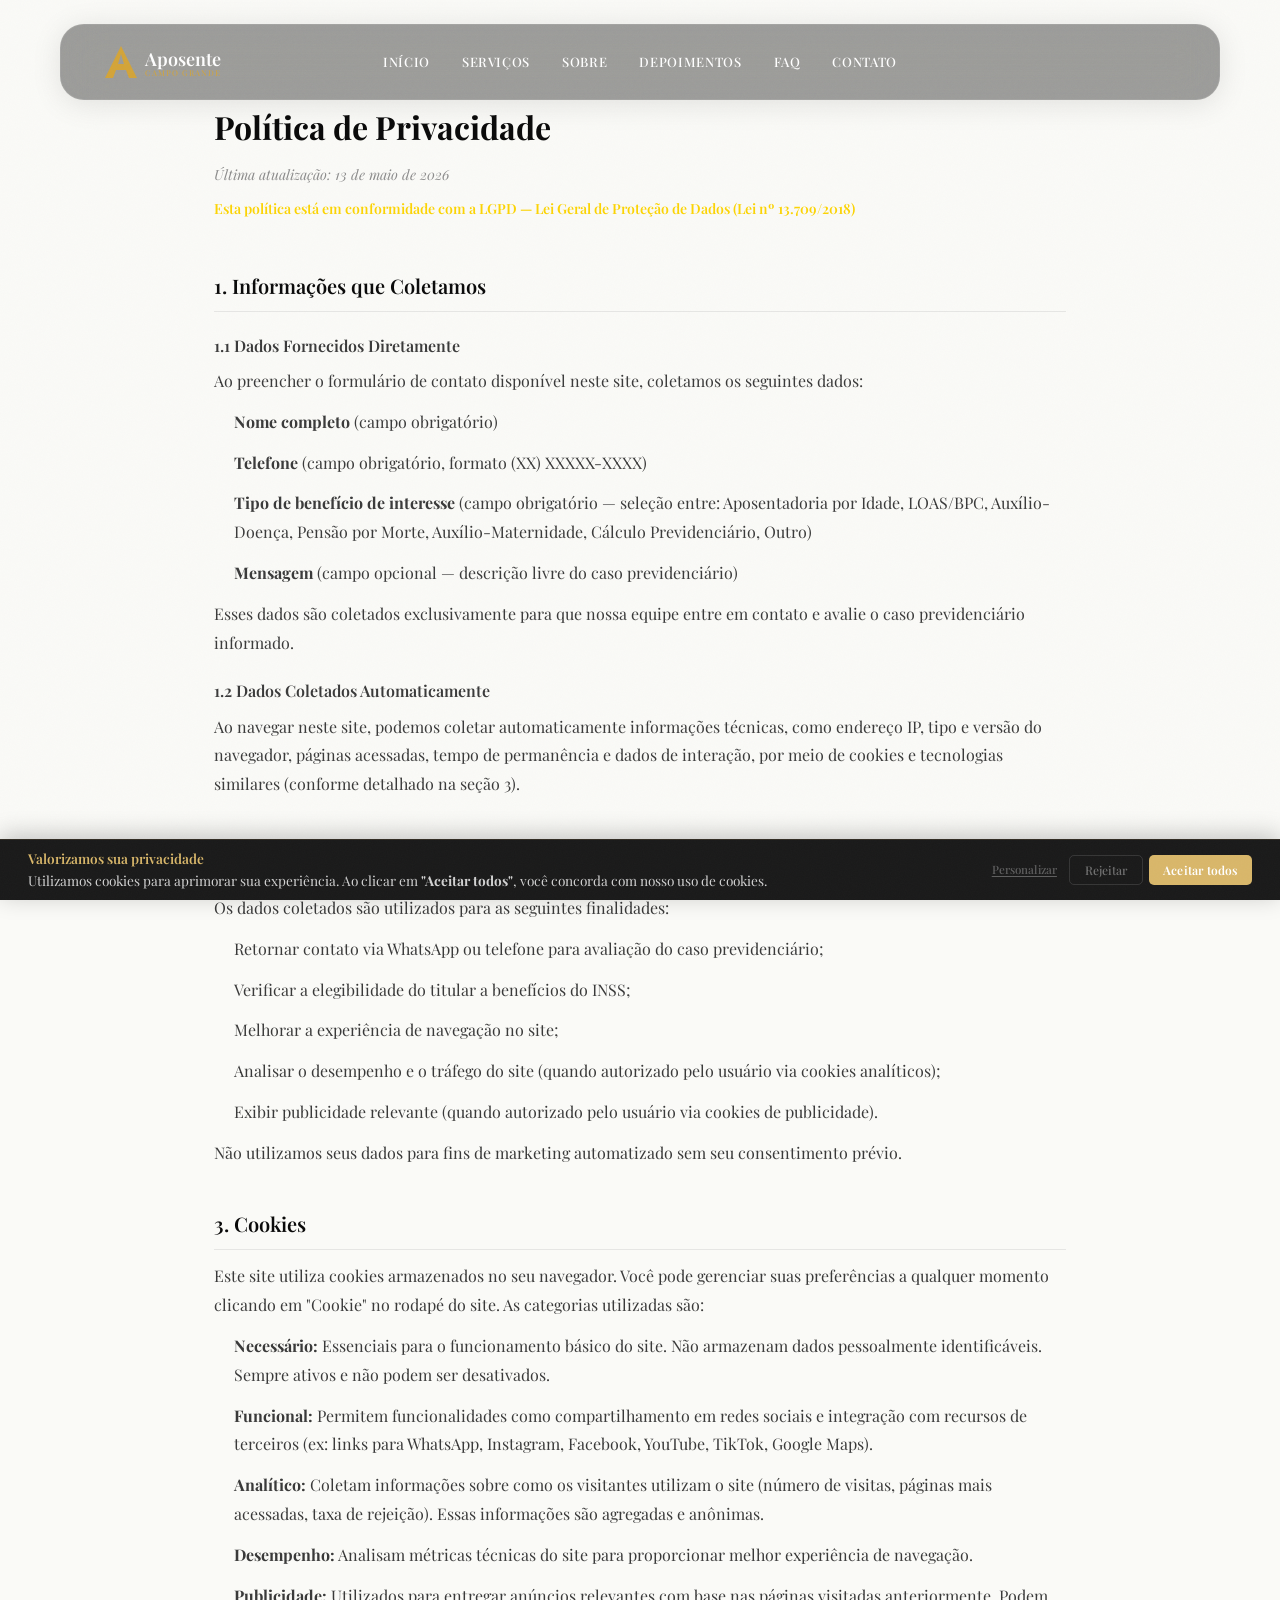
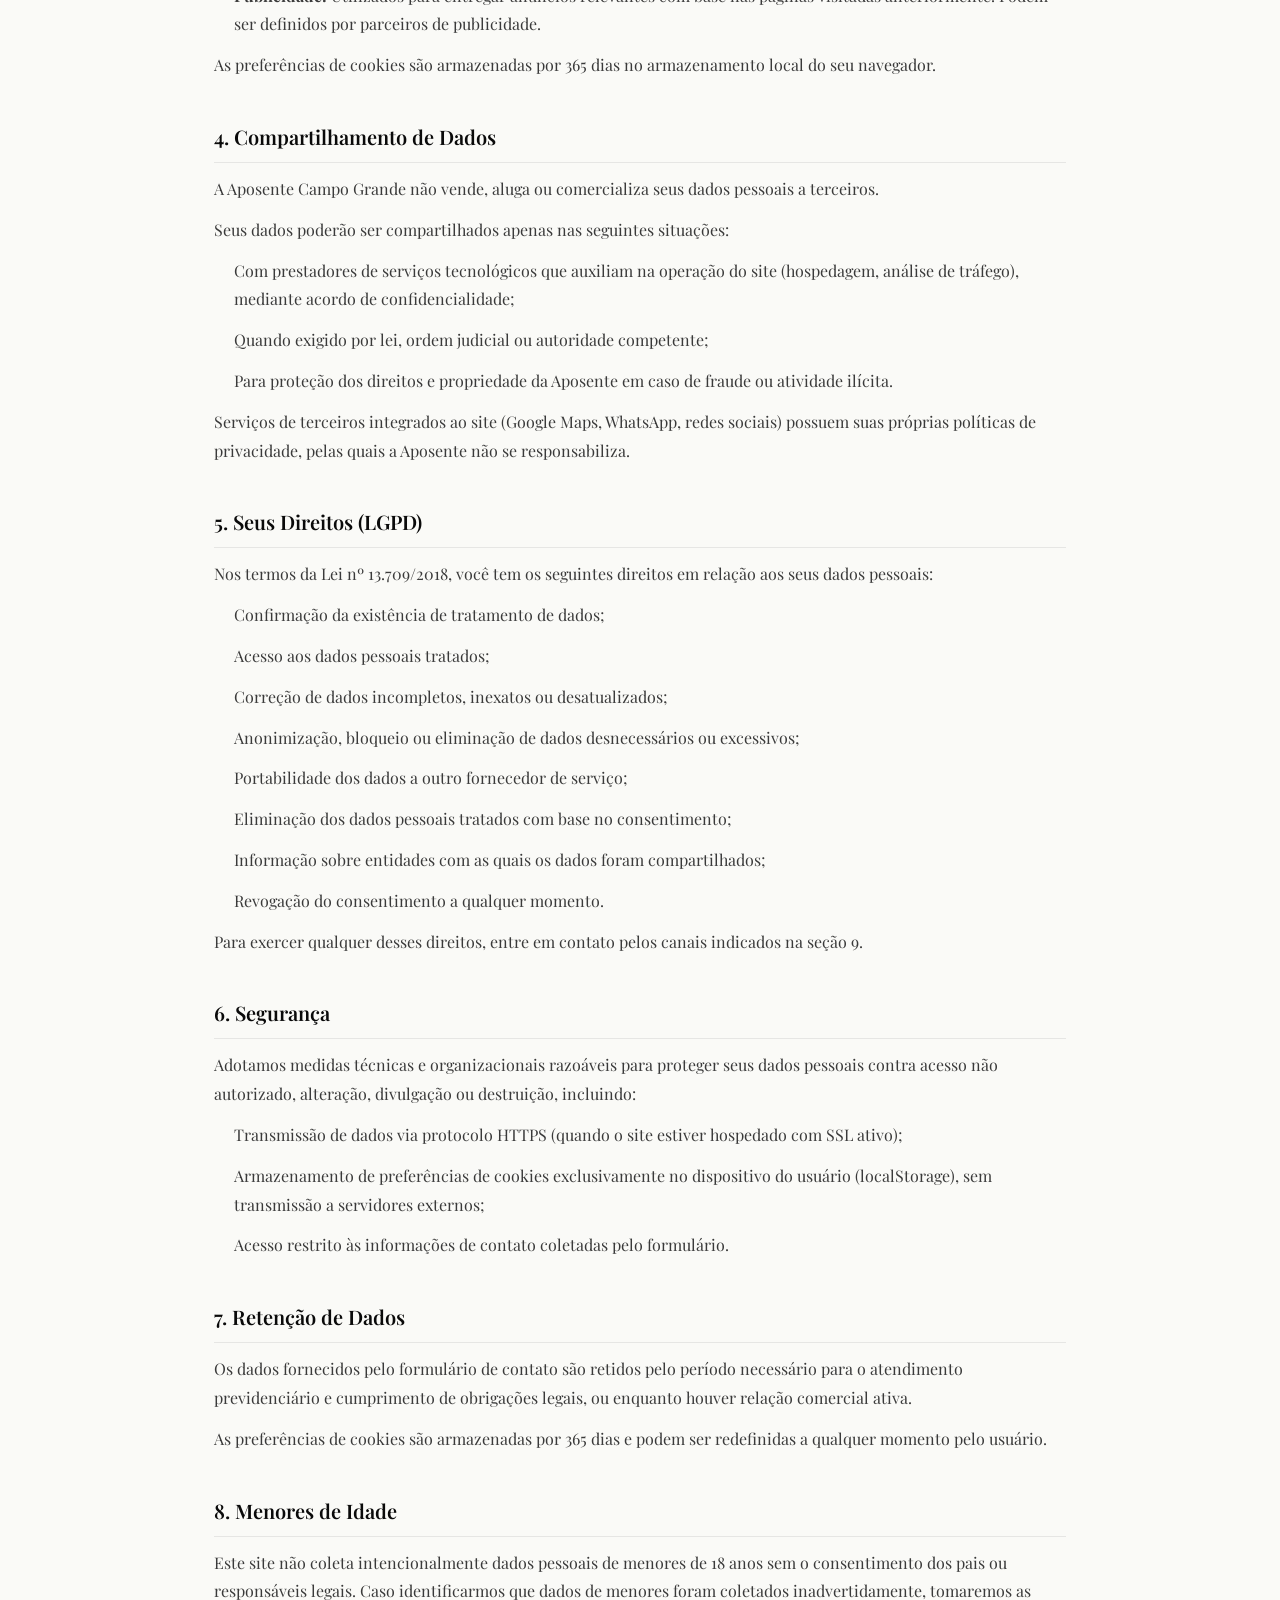
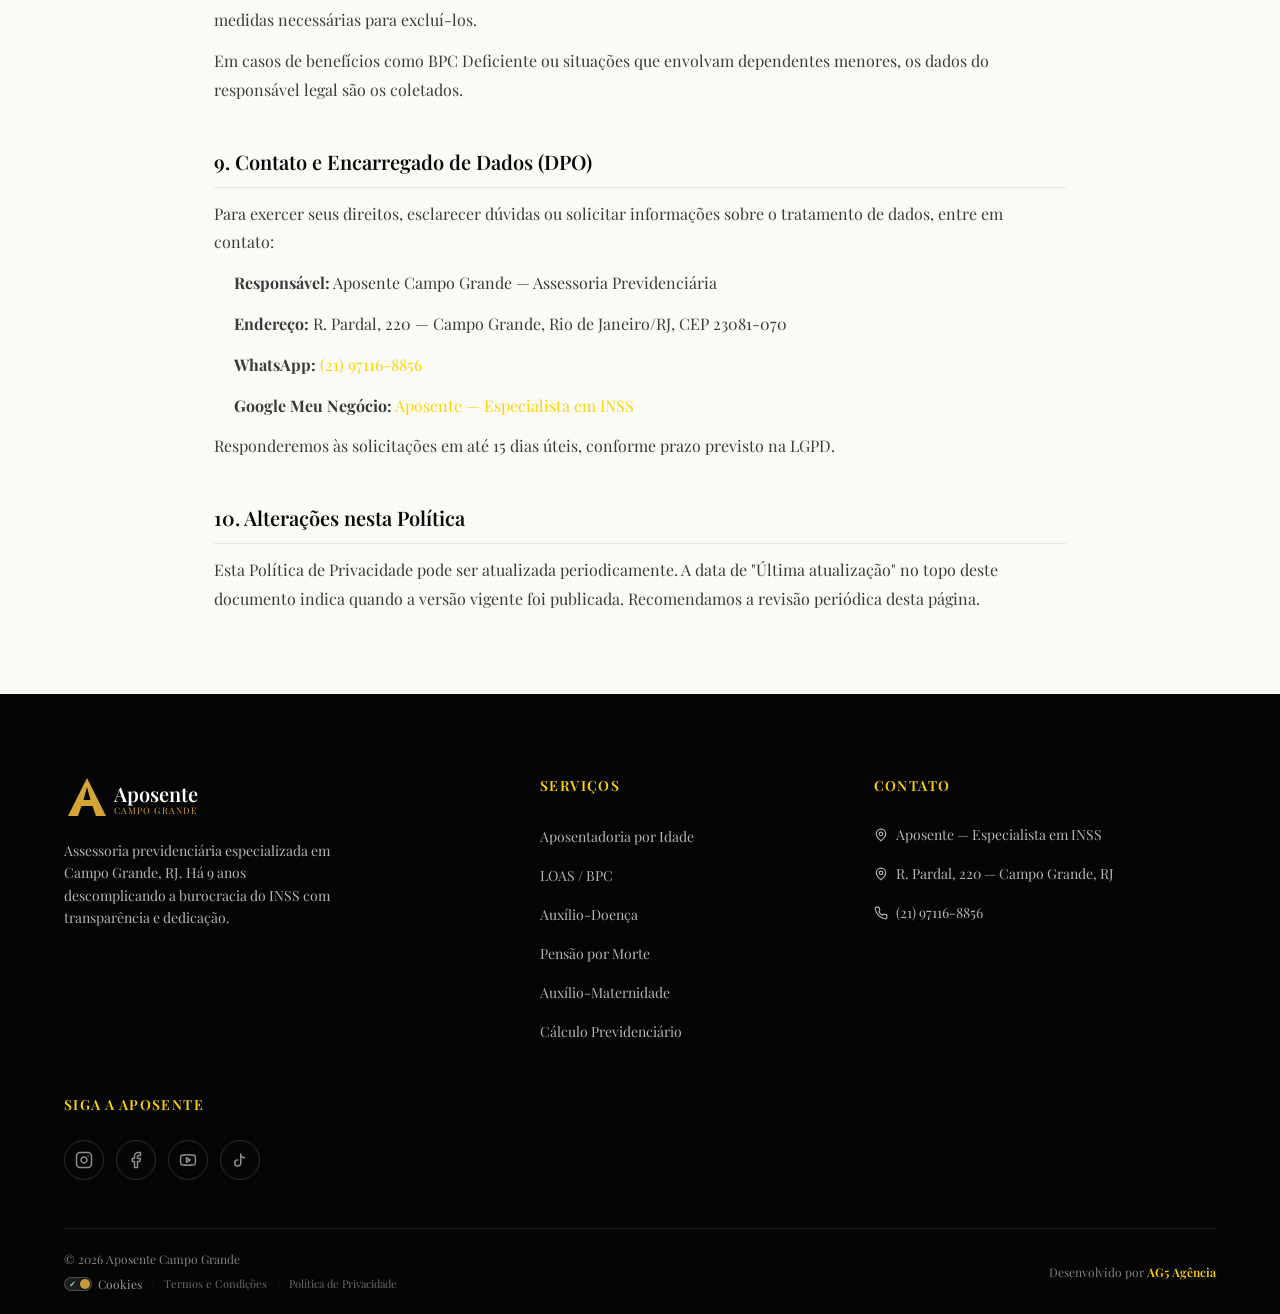
==== commit 539a9657: "fix:aj" ====
--- a/politica-de-privacidade.html
+++ b/politica-de-privacidade.html
@@ -7,7 +7,7 @@
   <meta name="description" content="Política de Privacidade da Aposente Campo Grande — em conformidade com a LGPD (Lei 13.709/2018)." />
   <link rel="preconnect" href="https://fonts.googleapis.com" />
   <link rel="preconnect" href="https://fonts.gstatic.com" crossorigin />
-  <link href="https://fonts.googleapis.com/css2?family=Inter:wght@400;500;600;700&family=Playfair+Display:ital,wght@0,400;0,600;0,700;1,400&display=swap" rel="stylesheet" />
+  <link href="https://fonts.googleapis.com/css2?family=Playfair+Display:ital,wght@0,400;0,600;0,700;1,400&display=swap" rel="stylesheet" />
   <link rel="stylesheet" href="style.css" />
   <link rel="stylesheet" href="cookie-banner.css" />
   <style>
@@ -32,7 +32,7 @@
         <svg width="140" height="40" viewBox="0 0 140 40" fill="none" xmlns="http://www.w3.org/2000/svg">
           <path d="M20 4L4 36H12L15 28H25L28 36H36L20 4ZM17 22L20 12L23 22H17Z" fill="#D4A437"/>
           <text x="44" y="24" font-family="'Playfair Display', serif" font-size="18" font-weight="600" fill="#FFFFFF">Aposente</text>
-          <text x="44" y="34" font-family="Inter, sans-serif" font-size="8" font-weight="400" letter-spacing="0.12em" fill="#D4A437">CAMPO GRANDE</text>
+          <text x="44" y="34" font-family="'Playfair Display', serif" font-size="8" font-weight="400" letter-spacing="0.12em" fill="#D4A437">CAMPO GRANDE</text>
         </svg>
       </a>
       <nav class="navbar-nav" aria-label="Navegação principal">
@@ -180,7 +180,7 @@
           <svg width="160" height="46" viewBox="0 0 160 46" fill="none" xmlns="http://www.w3.org/2000/svg" class="footer-logo">
             <path d="M23 4L4 42H14L17.5 32H28.5L32 42H42L23 4ZM19.5 26L23 13L26.5 26H19.5Z" fill="#D4A437"/>
             <text x="50" y="28" font-family="'Playfair Display', serif" font-size="20" font-weight="600" fill="#FFFFFF">Aposente</text>
-            <text x="50" y="40" font-family="Inter, sans-serif" font-size="9" font-weight="400" letter-spacing="0.12em" fill="#D4A437">CAMPO GRANDE</text>
+            <text x="50" y="40" font-family="'Playfair Display', serif" font-size="9" font-weight="400" letter-spacing="0.12em" fill="#D4A437">CAMPO GRANDE</text>
           </svg>
           <p class="footer-desc">Assessoria previdenciária especializada em Campo Grande, RJ. Há 9 anos descomplicando a burocracia do INSS com transparência e dedicação.</p>
         </div>
@@ -269,7 +269,7 @@
         <svg width="140" height="40" viewBox="0 0 140 40" fill="none" xmlns="http://www.w3.org/2000/svg">
           <path d="M20 4L4 36H12L15 28H25L28 36H36L20 4ZM17 22L20 12L23 22H17Z" fill="#D4A437"/>
           <text x="44" y="24" font-family="'Playfair Display', serif" font-size="18" font-weight="600" fill="#FFFFFF">Aposente</text>
-          <text x="44" y="34" font-family="Inter, sans-serif" font-size="8" font-weight="400" letter-spacing="0.12em" fill="#D4A437">CAMPO GRANDE</text>
+          <text x="44" y="34" font-family="'Playfair Display', serif" font-size="8" font-weight="400" letter-spacing="0.12em" fill="#D4A437">CAMPO GRANDE</text>
         </svg>
       </a>
       <button class="drawer-close" id="drawerClose" aria-label="Fechar menu">
--- a/style.css
+++ b/style.css
@@ -7,9 +7,10 @@
 /* ====== CSS VARIABLES ====== */
 :root {
   --preto-justica: #0A0A0A;
-  --dourado: #D4A437;
-  --amarelo: #F5C518;
-  --bege: #F5F1EA;
+  --dourado: #fcd403;
+  --dourado-escuro: #c9a900;
+  --amarelo: #fcd403;
+  --bege: #FAF7ED;
   --off-white: #FAFAF7;
   --branco: #FFFFFF;
   --cinza-toga: #3A3A3A;
@@ -19,7 +20,7 @@
   --sucesso: #28A745;
 
   --font-display: 'Playfair Display', Georgia, serif;
-  --font-body: 'Inter', -apple-system, BlinkMacSystemFont, sans-serif;
+  --font-body: 'Playfair Display', Georgia, serif;
 
   --container-margin: 5vw;
   --section-pad: 120px;
@@ -31,17 +32,17 @@
   --radius-input: 8px;
 
   --shadow-card: 0 4px 24px rgba(10, 10, 10, 0.06);
-  --shadow-card-hover: 0 12px 32px rgba(212, 164, 55, 0.25);
-  --shadow-cta: 0 8px 24px rgba(212, 164, 55, 0.3);
+  --shadow-card-hover: 0 12px 32px rgba(252, 212, 3, 0.18);
+  --shadow-cta: 0 8px 24px rgba(252, 212, 3, 0.28);
 
   --transition-fast: 200ms ease;
   --transition-medium: 280ms ease-out;
   --transition-slow: 400ms ease;
 
   /* Cookie Banner — sincronizado com a paleta do site */
-  --ck-accent: #D4A437;
-  --ck-accent-dark: #b8891f;
-  --ck-accent-rgb: 212, 164, 55;
+  --ck-accent: #fcd403;
+  --ck-accent-dark: #c9a900;
+  --ck-accent-rgb: 252, 212, 3;
 }
 
 /* ====== RESET & BASE ====== */
@@ -113,7 +114,7 @@
 }
 
 .section-title--white { color: var(--branco); }
-.section-title--gold { color: var(--dourado); }
+.section-title--gold { color: #E6D04C; } /* Amarelo da empresa suavizado */
 
 /* ====== LAYOUT ====== */
 .container {
@@ -145,19 +146,19 @@
   gap: 8px;
   padding: 16px 32px;
   border-radius: var(--radius-pill);
-  background-color: var(--dourado);
-  color: var(--preto-justica);
+  background-color: var(--preto-justica);
+  color: var(--dourado);
+  border: 2px solid var(--dourado);
   font-weight: 600;
   font-size: 0.9375rem;
   transition: all var(--transition-fast);
   cursor: pointer;
-  border: none;
   text-decoration: none;
 }
 
 .btn-primary:hover {
-  background-color: var(--preto-justica);
-  color: var(--dourado);
+  background-color: var(--dourado);
+  color: var(--preto-justica);
   transform: scale(1.03);
   box-shadow: var(--shadow-cta);
 }
@@ -211,55 +212,77 @@
 /* ====== NAVBAR ====== */
 .navbar {
   position: fixed;
-  top: 0;
-  left: 0;
-  right: 0;
+  top: 24px;
+  left: 50%;
+  transform: translateX(-50%);
+  width: min(1160px, 92%);
+  height: 76px;
+  background: rgba(15, 15, 15, 0.4);
+  backdrop-filter: blur(20px) saturate(180%);
+  -webkit-backdrop-filter: blur(20px) saturate(180%);
+  border: 1px solid rgba(255, 255, 255, 0.08);
+  border-radius: 24px;
   z-index: 1000;
-  height: 96px;
-  background: transparent;
-  transition: all 300ms ease;
+  transition: all 500ms cubic-bezier(0.19, 1, 0.22, 1);
+  box-shadow: 0 4px 30px rgba(0, 0, 0, 0.1);
+}
+
+/* Efeito de textura no vidro da nav */
+.navbar::before {
+  content: '';
+  position: absolute;
+  inset: 0;
+  border-radius: inherit;
+  background-image: url("data:image/svg+xml,%3Csvg viewBox='0 0 200 200' xmlns='http://www.w3.org/2000/svg'%3E%3Cfilter id='f'%3E%3CfeTurbulence type='fractalNoise' baseFrequency='0.65' numOctaves='3' stitchTiles='stitch'/%3E%3C/filter%3E%3Crect width='100%25' height='100%25' filter='url(%23f)'/%3E%3C/svg%3E");
+  opacity: 0.03;
+  pointer-events: none;
 }
 
 .navbar--scrolled {
-  height: 72px;
-  background: rgba(10, 10, 10, 0.95);
-  backdrop-filter: blur(8px);
-  -webkit-backdrop-filter: blur(8px);
-}
-
-.navbar--hidden { transform: translateY(-100%); }
+  top: 16px;
+  height: 68px;
+  background: rgba(10, 10, 10, 0.92);
+  border: 1px solid rgba(252, 212, 3, 0.3);
+  box-shadow: 0 20px 40px rgba(0, 0, 0, 0.4),
+              0 0 0 1px rgba(252, 212, 3, 0.08);
+  width: min(1100px, 90%);
+}
 
 .navbar-container {
   display: flex;
   align-items: center;
   justify-content: space-between;
   height: 100%;
-  padding: 0 var(--container-margin);
-  max-width: 1440px;
+  padding: 0 40px;
   margin: 0 auto;
 }
 
 .logo-img {
   display: block;
   height: auto;
-  transition: height var(--transition-medium);
+  transition: all 400ms cubic-bezier(0.175, 0.885, 0.32, 1.275);
+  filter: brightness(0) invert(1) drop-shadow(0 0 8px rgba(255,255,255,0.1));
+}
+
+.logo-img:hover {
+  transform: scale(1.05);
 }
 
 .logo-img--desktop {
-  height: 48px;
+  height: 42px;
 }
 
 .navbar--scrolled .logo-img--desktop {
-  height: 38px;
+  height: 36px;
 }
 
 .logo-img--footer {
-  height: 52px;
+  height: 100px; /* Aumentado de 80px para dar mais destaque */
   margin-bottom: 24px;
 }
 
 .logo-img--mobile {
-  height: 40px;
+  height: 48px; /* Aumentado de 40px */
 }
 
 .navbar-nav {
@@ -271,43 +294,79 @@
 .nav-link {
   position: relative;
   color: var(--branco);
-  font-size: 0.875rem;
+  font-size: 0.8125rem; /* Levemente menor para mais elegância */
   font-weight: 500;
-  padding: 4px 0;
-  transition: color var(--transition-fast);
+  padding: 8px 0;
+  letter-spacing: 0.05em;
+  transition: all 400ms cubic-bezier(0.4, 0, 0.2, 1);
+  text-transform: uppercase; /* Editorial look */
 }
 
 .nav-link::after {
   content: '';
   position: absolute;
-  bottom: -2px;
-  left: 0;
+  bottom: 0;
+  left: 50%;
   width: 0;
-  height: 2px;
-  background-color: var(--dourado);
-  transition: width 240ms ease;
-}
-
-.nav-link:hover { color: var(--dourado); }
-.nav-link:hover::after { width: 100%; }
+  height: 1.5px;
+  background: linear-gradient(90deg, transparent, var(--dourado), transparent);
+  transition: all 400ms cubic-bezier(0.4, 0, 0.2, 1);
+  transform: translateX(-50%);
+}
+
+.nav-link:hover {
+  color: var(--dourado);
+  letter-spacing: 0.12em; /* Expansão elegante */
+}
+
+.nav-link:hover::after {
+  width: 100%;
+}
 
 .navbar-cta {
   display: none;
   align-items: center;
   gap: 8px;
-  padding: 12px 24px;
+  padding: 12px 28px;
   border-radius: var(--radius-pill);
   background: var(--dourado);
   color: var(--preto-justica);
-  font-size: 0.8125rem;
-  font-weight: 600;
-  transition: all var(--transition-fast);
+  font-size: 0.75rem;
+  font-weight: 700;
+  letter-spacing: 0.08em;
+  text-transform: uppercase;
+  transition: all 400ms cubic-bezier(0.19, 1, 0.22, 1);
+  position: relative;
+  overflow: hidden;
+  box-shadow: 0 4px 20px rgba(252, 212, 3, 0.35);
+}
+
+/* Efeito Shimmer */
+.navbar-cta::before {
+  content: '';
+  position: absolute;
+  top: 0;
+  left: -100%;
+  width: 100%;
+  height: 100%;
+  background: linear-gradient(
+    120deg,
+    transparent,
+    rgba(255, 255, 255, 0.4),
+    transparent
+  );
+  transition: all 600ms;
+}
+
+.navbar-cta:hover::before {
+  left: 100%;
 }
 
 .navbar-cta:hover {
-  background: var(--preto-justica);
-  color: var(--dourado);
-  box-shadow: 0 0 0 1px var(--dourado);
+  background: var(--branco);
+  color: var(--preto-justica);
+  transform: translateY(-2px) scale(1.02);
+  box-shadow: 0 8px 25px rgba(255, 255, 255, 0.2);
 }
 
 /* Hamburger */
@@ -381,7 +440,7 @@
   align-items: center;
   justify-content: space-between;
   padding: 24px 24px 20px;
-  border-bottom: 1px solid rgba(212, 164, 55, 0.15);
+  border-bottom: 1px solid rgba(252, 212, 3, 0.15);
 }
 
 .drawer-logo {
@@ -403,7 +462,7 @@
 
 .drawer-close:hover {
   color: var(--dourado);
-  background: rgba(212, 164, 55, 0.08);
+  background: rgba(252, 212, 3, 0.08);
 }
 
 .drawer-nav {
@@ -426,14 +485,14 @@
 
 .drawer-link:hover {
   color: var(--dourado);
-  background: rgba(212, 164, 55, 0.05);
+  background: rgba(252, 212, 3, 0.05);
   padding-left: 36px;
   border-left-color: var(--dourado);
 }
 
 .drawer-footer {
   padding: 24px;
-  border-top: 1px solid rgba(212, 164, 55, 0.15);
+  border-top: 1px solid rgba(252, 212, 3, 0.15);
 }
 
 /* ====== HERO ====== */
@@ -444,17 +503,50 @@
   overflow: hidden;
 }
 
+/* Glow dourado difuso — canto inferior-esquerdo */
+.hero::before {
+  content: '';
+  position: absolute;
+  inset: 0;
+  background: radial-gradient(
+    ellipse 60% 45% at 0% 100%,
+    rgba(252, 212, 3, 0.06) 0%,
+    transparent 100%
+  );
+  pointer-events: none;
+  z-index: 1;
+}
+
+/* Linha fina dourada na base da hero */
+.hero::after {
+  content: '';
+  position: absolute;
+  bottom: 0;
+  left: 0;
+  right: 0;
+  height: 1px;
+  background: linear-gradient(
+    to right,
+    rgba(252, 212, 3, 0.4) 0%,
+    rgba(252, 212, 3, 0.12) 50%,
+    transparent 80%
+  );
+  pointer-events: none;
+  z-index: 2;
+}
+
 .hero-grid {
   display: grid;
   grid-template-columns: 1fr;
   min-height: 100dvh;
+  overflow: hidden;
 }
 
 .hero-content {
   display: flex;
   flex-direction: column;
-  justify-content: center;
-  padding: 120px var(--container-margin) 48px;
+  justify-content: flex-start;
+  padding: 180px var(--container-margin) 48px;
   position: relative;
   z-index: 10;
 }
@@ -467,10 +559,11 @@
 .hero-title {
   font-family: var(--font-display);
   font-weight: 700;
-  font-size: clamp(1.875rem, 4vw, 3.75rem);
+  font-size: clamp(1.875rem, 3.5vw, 3.2rem);
   line-height: 1.1;
   color: var(--branco);
   margin-bottom: 20px;
+  max-width: 85ch;
   clip-path: inset(0 100% 0 0);
   opacity: 0;
   animation: clipReveal 0.9s cubic-bezier(0.77, 0, 0.175, 1) 0.2s forwards;
@@ -519,9 +612,15 @@
   bottom: 0;
   right: 0;
   width: 50%;
-  height: 33%;
-  background: rgba(212, 164, 55, 0.08);
+  height: 35%;
+  background: linear-gradient(
+    135deg,
+    transparent 30%,
+    rgba(252, 212, 3, 0.05) 100%
+  );
   clip-path: polygon(100% 0, 0% 100%, 100% 100%);
+  pointer-events: none;
+  z-index: 2;
 }
 
 /* Hero mobile image */
@@ -586,7 +685,7 @@
   top: 0;
   bottom: 0;
   width: 1px;
-  background: rgba(212, 164, 55, 0.4);
+  background: rgba(252, 212, 3, 0.4);
   transform: scaleY(0);
   transform-origin: top;
   transition: transform 0.8s ease;
@@ -621,7 +720,7 @@
 }
 
 .icon-x { background: rgba(220, 53, 69, 0.08); color: #DC3545; }
-.icon-check { background: rgba(212, 164, 55, 0.1); color: var(--dourado); }
+.icon-check { background: rgba(252, 212, 3, 0.1); color: var(--dourado); }
 
 /* ====== MARQUEE ====== */
 .marquee {
@@ -643,182 +742,996 @@
   padding-right: 0.5em;
 }
 
-/* ====== SERVIÇOS (Bento Grid) ====== */
-.bento-grid {
+/* ====================================================
+   SERVIÇOS — premium minimalista v3
+   Conceito: fundo creme, grid fechado, hover fill escuro
+   ==================================================== */
+
+.svc-section {
+  background: #F2EBCF;
+  padding: var(--section-pad) 0 calc(var(--section-pad) * 1.1);
+}
+
+/* ── intro ── */
+.svc-intro { padding-bottom: 64px; }
+
+.svc-eyebrow {
+  display: block;
+  font-size: 0.68rem;
+  font-weight: 700;
+  letter-spacing: 0.22em;
+  text-transform: uppercase;
+  color: var(--dourado-escuro);
+  margin-bottom: 20px;
+}
+
+.svc-intro-row {
   display: grid;
   grid-template-columns: 1fr;
-  gap: 24px;
-}
-
-.service-card {
-  background: var(--branco);
-  border-radius: var(--radius-card);
-  padding: 32px;
-  box-shadow: var(--shadow-card);
-  transition: transform var(--transition-medium), box-shadow var(--transition-medium);
+  gap: 16px;
+  align-items: end;
+}
+
+.svc-title {
+  font-family: 'Inter', sans-serif;
+  font-size: clamp(2.2rem, 4.8vw, 3.8rem);
+  font-weight: 700;
+  line-height: 1.04;
+  letter-spacing: -0.04em;
+  color: var(--preto-justica);
+}
+
+.svc-subtitle {
+  font-size: 0.9375rem;
+  line-height: 1.7;
+  color: #777;
+  max-width: 300px;
+  padding-bottom: 4px;
+}
+
+/* ── grid: separa cards por gap mínimo, borda externa única ── */
+.svc-grid {
+  display: grid;
+  grid-template-columns: 1fr;
+  gap: 1px;
+  background: rgba(10,10,10,0.12);
+  border-radius: 20px;
+  border: 1px solid rgba(10,10,10,0.12);
+  overflow: hidden;
+}
+
+/* ── card ── */
+.svc-card {
   position: relative;
   overflow: hidden;
-}
-
-.service-card::before {
+  background: #FDFAF0;
+  padding: 40px 36px 36px;
+  text-decoration: none;
+  color: var(--preto-justica);
+  display: flex;
+  flex-direction: column;
+  min-height: 260px;
+  outline: 0;
+  transition:
+    box-shadow 900ms ease,
+    transform  900ms ease;
+}
+
+/* spotlight dourado que segue o cursor */
+.svc-card::before {
   content: '';
   position: absolute;
   inset: 0;
-  background: radial-gradient(300px circle at var(--mouse-x, 50%) var(--mouse-y, 50%), rgba(212,164,55,0.08), transparent 60%);
+  background: radial-gradient(
+    500px circle at var(--cx, 50%) var(--cy, 50%),
+    rgba(252, 212, 3, 0.07) 0%,
+    transparent 65%
+  );
   opacity: 0;
-  transition: opacity 300ms ease;
+  transition: opacity 1000ms ease;
   pointer-events: none;
-}
-
-.service-card:hover::before { opacity: 1; }
-.service-card:hover {
-  transform: translateY(-8px);
-  box-shadow: var(--shadow-card-hover);
-}
-
-.service-card--dark {
+  z-index: 0;
+}
+
+/* borda interna dourada */
+.svc-card::after {
+  content: '';
+  position: absolute;
+  inset: 0;
+  box-shadow: inset 0 0 0 1px rgba(252, 212, 3, 0);
+  transition: box-shadow 900ms ease;
+  pointer-events: none;
+  z-index: 0;
+}
+
+.svc-card:hover {
+  transform: translateY(-2px);
+  box-shadow: 0 8px 32px rgba(10,10,10,0.05);
+  z-index: 2;
+}
+
+.svc-card:hover::before { opacity: 1; }
+.svc-card:hover::after  { box-shadow: inset 0 0 0 1px rgba(252, 212, 3, 0.18); }
+
+/* todos os filhos acima das camadas */
+.svc-card > * { position: relative; z-index: 1; }
+
+.svc-card-num {
+  font-size: 0.68rem;
+  font-weight: 700;
+  letter-spacing: 0.18em;
+  color: rgba(160, 120, 0, 0.4);
+  margin-bottom: 36px;
+  transition: color 900ms ease;
+}
+
+.svc-card:hover .svc-card-num { color: var(--dourado-escuro); }
+
+.svc-card-title {
+  font-family: var(--font-display);
+  font-size: clamp(1.1rem, 1.5vw, 1.35rem);
+  font-weight: 700;
+  letter-spacing: -0.02em;
+  line-height: 1.2;
+  margin-bottom: 14px;
+  flex: 1;
+}
+
+.svc-card-desc {
+  font-size: 0.875rem;
+  line-height: 1.65;
+  color: #888;
+  margin-bottom: 28px;
+  transition: color 900ms ease;
+}
+
+.svc-card:hover .svc-card-desc { color: #555; }
+
+.svc-card-link {
+  display: inline-flex;
+  align-items: center;
+  gap: 6px;
+  font-size: 0.72rem;
+  font-weight: 700;
+  letter-spacing: 0.12em;
+  text-transform: uppercase;
+  color: rgba(160,120,0,0.45);
+  transition: color 900ms ease, gap 900ms ease;
+}
+
+.svc-card-link svg { transition: transform 900ms ease; }
+
+.svc-card:hover .svc-card-link { color: var(--dourado-escuro); gap: 10px; }
+.svc-card:hover .svc-card-link svg { transform: translateX(2px); }
+
+/* ── rodapé ── */
+.svc-bottom {
+  margin-top: 44px;
+  padding-top: 28px;
+  border-top: 1px solid rgba(10,10,10,0.12);
+  display: flex;
+  flex-direction: column;
+  gap: 20px;
+}
+
+.svc-bottom-note {
+  font-size: 0.8rem;
+  line-height: 1.6;
+  color: #888;
+  max-width: 520px;
+}
+
+.svc-bottom-cta {
+  display: inline-flex;
+  align-items: center;
+  gap: 10px;
   background: var(--preto-justica);
   color: var(--branco);
-}
-
-.service-card--dark::before {
-  background: radial-gradient(300px circle at var(--mouse-x, 50%) var(--mouse-y, 50%), rgba(212,164,55,0.15), transparent 60%);
-}
-
-.service-card-inner { position: relative; z-index: 2; }
-
-.service-icon {
+  font-size: 0.84rem;
+  font-weight: 700;
+  letter-spacing: 0.02em;
+  text-decoration: none;
+  padding: 14px 26px;
+  border-radius: 100px;
+  align-self: flex-start;
+  transition: gap 200ms ease, background 200ms ease;
+}
+
+.svc-bottom-cta:hover { background: #1a1a1a; gap: 14px; }
+
+/* ── responsivo ── */
+@media (min-width: 660px) {
+  .svc-grid { grid-template-columns: repeat(2, 1fr); }
+  .svc-intro-row { grid-template-columns: 1fr 1fr; gap: 48px; }
+  .svc-bottom { flex-direction: row; align-items: center; justify-content: space-between; }
+}
+
+@media (min-width: 1024px) {
+  .svc-grid { grid-template-columns: repeat(3, 1fr); }
+  .svc-intro-row { gap: 100px; }
+  .svc-subtitle { max-width: 340px; }
+}
+
+/* ====================================================
+   VÍDEOS EDUCATIVOS — Refactor Limpo
+   ==================================================== */
+
+.edu-section {
+  background: #0A0A0A;
+  padding: 72px 0 64px;
+}
+
+/* ── cabeçalho ── */
+.edu-header {
+  margin-bottom: 40px;
+}
+
+.edu-eyebrow {
+  display: block;
+  font-size: 0.68rem;
+  font-weight: 700;
+  letter-spacing: 0.22em;
+  text-transform: uppercase;
+  color: var(--dourado);
+  margin-bottom: 20px;
+}
+
+.edu-header-row {
+  display: flex;
+  align-items: flex-end;
+  justify-content: space-between;
+  gap: 32px;
+  flex-wrap: wrap;
+}
+
+.edu-title {
+  font-family: var(--font-display);
+  font-size: clamp(2.4rem, 5vw, 4rem);
+  font-weight: 700;
+  line-height: 1.05;
+  letter-spacing: -0.035em;
+  color: var(--branco);
+}
+
+.edu-header-cta {
+  display: inline-flex;
+  align-items: center;
+  gap: 10px;
+  border: 1px solid rgba(255,255,255,0.15);
+  color: rgba(255,255,255,0.8);
+  font-size: 0.78rem;
+  font-weight: 700;
+  letter-spacing: 0.06em;
+  text-transform: uppercase;
+  text-decoration: none;
+  padding: 12px 22px;
+  border-radius: 100px;
+  white-space: nowrap;
+  transition: background 600ms ease, color 600ms ease, border-color 600ms ease, gap 600ms ease;
+}
+
+.edu-header-cta:hover {
+  background: var(--dourado);
+  color: var(--preto-justica);
+  border-color: var(--dourado);
+  gap: 14px;
+}
+
+/* ── corpo: player esquerda + lista direita ── */
+.edu-body {
+  display: flex;
+  flex-direction: column;
+  gap: 40px;
+  align-items: center;
+}
+
+@media (min-width: 760px) {
+  .edu-body {
+    flex-direction: row;
+    align-items: stretch;
+    gap: 0;
+    min-height: 0;
+  }
+}
+
+/* ── stage: player + meta ── */
+.edu-stage {
+  display: flex;
+  flex-direction: column;
+  align-items: center;
+  gap: 16px;
+  flex-shrink: 0;
+}
+
+/* "phone" — moldura 9:16 */
+.edu-phone {
+  position: relative;
+  width: 260px;
+  aspect-ratio: 9 / 16;
+  border-radius: 20px;
+  overflow: hidden;
+  background: var(--preto-justica);
+  box-shadow:
+    0 4px 24px rgba(0,0,0,0.4),
+    0 24px 64px rgba(0,0,0,0.3);
+}
+
+.edu-video {
+  position: absolute;
+  inset: 0;
+  width: 100%;
+  height: 100%;
+  object-fit: cover;
+  display: block;
+  z-index: 1;
+}
+
+/* botão play centralizado */
+.edu-play-btn {
+  position: absolute;
+  inset: 0;
+  display: flex;
+  align-items: center;
+  justify-content: center;
+  z-index: 2;
+  background: none;
+  border: none;
+  cursor: pointer;
+  transition: opacity 400ms ease;
+}
+
+.edu-play-btn svg {
   width: 48px;
   height: 48px;
-  border-radius: 12px;
-  background: rgba(212, 164, 55, 0.1);
+  color: rgba(255,255,255,0.9);
+  filter: drop-shadow(0 2px 8px rgba(0,0,0,0.5));
+  transition: transform 500ms ease, color 500ms ease;
+}
+
+.edu-play-btn:hover svg {
+  transform: scale(1.12);
+  color: var(--dourado);
+}
+
+.edu-phone.is-playing .edu-play-btn { opacity: 0; pointer-events: none; }
+.edu-phone:hover .edu-play-btn { opacity: 1 !important; pointer-events: auto; }
+
+/* controles fixos no canto superior */
+.edu-controls {
+  position: absolute;
+  top: 12px;
+  right: 10px;
+  display: flex;
+  flex-direction: column;
+  gap: 8px;
+  z-index: 3;
+  opacity: 0;
+  transition: opacity 400ms ease;
+}
+
+.edu-phone:hover .edu-controls { opacity: 1; }
+
+.edu-ctrl {
+  width: 34px;
+  height: 34px;
+  border-radius: 50%;
+  border: none;
+  background: rgba(10,10,10,0.65);
+  backdrop-filter: blur(8px);
   display: flex;
   align-items: center;
   justify-content: center;
+  color: rgba(255,255,255,0.85);
+  cursor: pointer;
+  transition: background 400ms ease, color 400ms ease, transform 400ms ease;
+}
+
+.edu-ctrl svg { width: 14px; height: 14px; }
+.edu-ctrl:hover { background: rgba(252,212,3,0.85); color: #0A0A0A; transform: scale(1.08); }
+
+/* meta abaixo do player */
+.edu-meta {
+  text-align: center;
+  display: flex;
+  flex-direction: column;
+  align-items: center;
+  gap: 6px;
+  width: 260px;
+}
+
+.edu-meta-tag {
+  font-size: 0.62rem;
+  font-weight: 700;
+  letter-spacing: 0.18em;
+  text-transform: uppercase;
   color: var(--dourado);
-  margin-bottom: 24px;
-}
-
-.service-title {
+  display: block;
+  min-height: 1em;
+  transition: opacity 400ms ease;
+}
+
+.edu-meta-title {
   font-family: var(--font-display);
+  font-size: 0.85rem;
   font-weight: 600;
-  font-size: 1.25rem;
-  margin-bottom: 12px;
-  color: inherit;
-}
-
-.service-card--dark .service-title { color: var(--branco); }
-
-.service-desc {
+  letter-spacing: -0.01em;
+  line-height: 1.2;
+  color: rgba(255,255,255,0.85);
+  white-space: nowrap;
+  overflow: hidden;
+  text-overflow: ellipsis;
+  max-width: 320px;
+  transition: opacity 400ms ease;
+}
+
+/* ── lista premium ── */
+.edu-list {
+  display: flex;
+  flex-direction: column;
+  width: 100%;
+}
+
+/* mobile: lista simples empilhada */
+.edu-item {
+  display: flex;
+  flex-direction: column;
+  gap: 6px;
+  padding: 18px 0;
+  border: none;
+  border-bottom: 1px solid rgba(255,255,255,0.07);
+  background: none;
+  text-align: left;
+  cursor: pointer;
+  position: relative;
+  transition: opacity 400ms ease;
+  width: 100%;
+}
+
+.edu-item:first-child { border-top: 1px solid rgba(255,255,255,0.07); }
+.edu-item:hover { opacity: 0.8; }
+.edu-item.is-active { opacity: 1; }
+
+/* desktop: ocupa altura total e usa borda lateral */
+@media (min-width: 760px) {
+  .edu-list {
+    flex: 1;
+    margin-left: 48px;
+    justify-content: stretch;
+    width: auto;
+  }
+
+  .edu-item {
+    flex: 1;
+    justify-content: center;
+    padding: 0 0 0 24px;
+    border: none;
+    border-left: 1px solid rgba(255,255,255,0.08);
+    border-bottom: none;
+    opacity: 1;
+    transition: border-color 500ms ease;
+  }
+
+  .edu-item:first-child { border-top: none; }
+  .edu-item + .edu-item { border-top: 1px solid rgba(255,255,255,0.06); }
+  .edu-item:hover { opacity: 1; border-left-color: rgba(255,255,255,0.2); }
+  .edu-item.is-active { border-left-color: var(--dourado); }
+}
+
+.edu-item:hover { border-left-color: rgba(255,255,255,0.2); }
+.edu-item.is-active { border-left-color: var(--dourado); }
+
+.edu-item-top {
+  display: flex;
+  align-items: center;
+  gap: 10px;
+}
+
+.edu-item-num {
+  font-size: 0.62rem;
+  font-weight: 700;
+  letter-spacing: 0.16em;
+  color: rgba(255,255,255,0.2);
+  transition: color 400ms ease;
+  flex-shrink: 0;
+}
+
+.edu-item.is-active .edu-item-num { color: var(--dourado); }
+
+.edu-item-tag {
+  font-size: 0.6rem;
+  font-weight: 600;
+  letter-spacing: 0.12em;
+  text-transform: uppercase;
+  color: rgba(255,255,255,0.18);
+  transition: color 400ms ease;
+}
+
+.edu-item.is-active .edu-item-tag { color: rgba(252,212,3,0.6); }
+
+.edu-item-title {
+  font-family: var(--font-display);
+  font-size: clamp(0.95rem, 1.2vw, 1.15rem);
+  font-weight: 500;
+  letter-spacing: -0.02em;
+  line-height: 1.3;
+  color: rgba(255,255,255,0.3);
+  transition: color 400ms ease;
+  margin: 0;
+}
+
+.edu-item:hover .edu-item-title { color: rgba(255,255,255,0.6); }
+.edu-item.is-active .edu-item-title { color: #fff; font-weight: 700; }
+
+.edu-item-bar {
+  height: 1px;
+  background: transparent;
+}
+
+
+/* ====== MODAL VÍDEO EDUCATIVO ====== */
+#eduModal {
+  position: fixed;
+  inset: 0;
+  z-index: 9000;
+  display: flex;
+  align-items: center;
+  justify-content: center;
+  pointer-events: none;
+  opacity: 0;
+  transition: opacity 500ms cubic-bezier(0.22,1,0.36,1);
+}
+
+#eduModal.is-open {
+  opacity: 1;
+  pointer-events: auto;
+}
+
+.edu-modal-backdrop {
+  position: absolute;
+  inset: 0;
+  background: rgba(4,4,4,0.92);
+  backdrop-filter: blur(18px);
+  -webkit-backdrop-filter: blur(18px);
+}
+
+.edu-modal-inner {
+  position: relative;
+  z-index: 1;
+  width: min(88vw, 360px);
+  aspect-ratio: 9 / 16;
+  border-radius: 24px;
+  overflow: hidden;
+  background: #0A0A0A;
+  box-shadow:
+    0 0 0 1px rgba(252,212,3,0.15),
+    0 32px 80px rgba(0,0,0,0.7),
+    0 0 120px rgba(252,212,3,0.04);
+  transform: scale(0.92) translateY(16px);
+  transition: transform 500ms cubic-bezier(0.22,1,0.36,1);
+}
+
+#eduModal.is-open .edu-modal-inner {
+  transform: scale(1) translateY(0);
+}
+
+.edu-modal-video {
+  position: absolute;
+  inset: 0;
+  width: 100%;
+  height: 100%;
+  object-fit: cover;
+  display: block;
+}
+
+.edu-modal-controls {
+  position: absolute;
+  top: 14px;
+  right: 12px;
+  display: flex;
+  flex-direction: column;
+  gap: 8px;
+  z-index: 2;
+}
+
+.edu-modal-ctrl {
+  width: 38px;
+  height: 38px;
+  border-radius: 50%;
+  border: none;
+  background: rgba(10,10,10,0.7);
+  backdrop-filter: blur(10px);
+  display: flex;
+  align-items: center;
+  justify-content: center;
+  color: rgba(255,255,255,0.85);
+  cursor: pointer;
+  transition: background 400ms ease, color 400ms ease, transform 400ms ease;
+}
+
+.edu-modal-ctrl svg { width: 15px; height: 15px; }
+.edu-modal-ctrl:hover {
+  background: var(--dourado);
+  color: var(--preto-justica);
+  transform: scale(1.1);
+}
+
+/* ====== NOSSO ESPAÇO ====== */
+.section--espaco {
+  background-color: #11110f;
+  overflow: hidden;
+  padding: 100px 0;
+  position: relative;
+}
+
+.espaco-glow {
+  position: absolute;
+  top: 20%;
+  right: -10%;
+  width: 600px;
+  height: 600px;
+  background: radial-gradient(circle, rgba(252, 212, 3, 0.12) 0%, transparent 70%);
+  pointer-events: none;
+}
+
+.section-header--left {
+  text-align: left;
+  max-width: 600px;
+  margin-bottom: 48px;
+}
+
+.section--dark .section-header--left .section-title,
+.section--espaco .section-header--left .section-title {
+  color: var(--branco);
+}
+
+.section--sobre .section-header--left .section-title {
+  color: var(--preto-justica);
+}
+
+.espaco-grid {
+  display: grid;
+  grid-template-columns: repeat(12, 1fr);
+  gap: 32px;
+}
+
+.espaco-item {
+  position: relative;
+}
+
+.glass-card {
+  position: relative;
+  border-radius: 24px;
+  overflow: hidden;
+  border: 1px solid rgba(255, 255, 255, 0.08);
+  background: rgba(30, 30, 30, 0.5);
+  backdrop-filter: blur(20px) saturate(180%);
+  -webkit-backdrop-filter: blur(20px) saturate(180%);
+  height: 100%;
+  transition: all 0.8s cubic-bezier(0.19, 1, 0.22, 1);
+  box-shadow: 0 4px 30px rgba(0, 0, 0, 0.1);
+}
+
+/* Textura de ruído idêntica à nav */
+.glass-card::before {
+  content: '';
+  position: absolute;
+  inset: 0;
+  background-image: url("data:image/svg+xml,%3Csvg viewBox='0 0 200 200' xmlns='http://www.w3.org/2000/svg'%3E%3Cfilter id='f'%3E%3CfeTurbulence type='fractalNoise' baseFrequency='0.65' numOctaves='3' stitchTiles='stitch'/%3E%3C/filter%3E%3Crect width='100%25' height='100%25' filter='url(%23f)'/%3E%3C/svg%3E");
+  opacity: 0.03;
+  z-index: 3;
+  pointer-events: none;
+  transition: opacity 0.5s ease;
+}
+
+/* Overlay de profundidade */
+.glass-card::after {
+  content: '';
+  position: absolute;
+  inset: 0;
+  background: linear-gradient(to top, rgba(10, 10, 10, 0.8) 0%, transparent 50%);
+  z-index: 2;
+  pointer-events: none;
+  transition: opacity 0.5s ease;
+}
+
+.glass-card:hover::after {
+  opacity: 1;
+}
+
+.glass-card:hover {
+  transform: translateY(-8px) scale(1.02);
+  border-color: rgba(252, 212, 3, 0.4);
+  box-shadow: 0 30px 60px rgba(0, 0, 0, 0.5), 0 0 0 1px rgba(252, 212, 3, 0.1);
+  background: rgba(15, 15, 15, 0.8);
+  z-index: 10;
+}
+
+.glass-card img {
+  width: 100%;
+  height: 100%;
+  object-fit: cover;
+  filter: saturate(0.7) contrast(1.05) brightness(0.85);
+  transition: transform 1.5s cubic-bezier(0.2, 1, 0.2, 1), filter 1s ease;
+}
+
+.glass-card:hover img {
+  transform: scale(1.1);
+  filter: saturate(1) contrast(1) brightness(1);
+}
+
+.glass-caption {
+  position: absolute;
+  bottom: 24px;
+  left: 24px;
+  right: 24px;
+  padding: 24px;
+  background: rgba(10, 10, 10, 0.75);
+  backdrop-filter: blur(25px) saturate(200%);
+  -webkit-backdrop-filter: blur(25px) saturate(200%);
+  border: 1px solid rgba(255, 255, 255, 0.12);
+  border-radius: 16px;
+  color: var(--branco);
+  transform: translateY(20px);
+  opacity: 0;
+  transition: all 0.6s cubic-bezier(0.2, 1, 0.2, 1);
+  z-index: 5;
+  pointer-events: none;
+}
+
+.glass-card:hover .glass-caption {
+  transform: translateY(0);
+  opacity: 1;
+}
+
+.card-number {
+  position: absolute;
+  top: 24px;
+  right: 24px;
+  font-family: var(--font-body);
+  font-size: 0.75rem;
+  font-weight: 700;
+  color: var(--dourado);
+  opacity: 0.6;
+  z-index: 6;
+  letter-spacing: 0.15em;
+  pointer-events: none;
+}
+
+.glass-caption h3 {
+  font-family: var(--font-display);
+  font-size: 1.1rem;
+  margin-bottom: 6px;
+  color: var(--dourado);
+  letter-spacing: 0.05em;
+  text-transform: uppercase;
+  font-weight: 700;
+}
+
+.glass-caption p {
+  font-size: 0.85rem;
+  opacity: 0.8;
+  line-height: 1.5;
+  font-weight: 400;
+}
+
+/* Grid Mosaico 3x2 Simétrico (Organizado) */
+.espaco-grid {
+  display: grid;
+  grid-template-columns: repeat(3, 1fr);
+  grid-template-rows: repeat(2, 240px);
+  gap: 16px;
+}
+
+.espaco-item { height: 100%; }
+
+/* Ajustes Focais para Enquadramento Completo */
+.card-fachada img,
+.card-numero img {
+  object-position: center; /* Enquadramento centralizado para melhor visibilidade */
+}
+
+@media (max-width: 1024px) {
+  .espaco-grid {
+    grid-template-columns: repeat(2, 1fr);
+    grid-template-rows: repeat(3, 200px);
+    gap: 12px;
+  }
+}
+
+@media (max-width: 640px) {
+  .espaco-grid {
+    grid-template-columns: 1fr;
+    grid-template-rows: repeat(6, 180px);
+  }
+  .section--espaco { padding: 60px 0; }
+}
+
+.section--sobre {
+  background-color: #FBF4E2; /* Dourado Champagne Suave */
+  padding: var(--section-pad) 0;
+  position: relative;
+  overflow: hidden;
+}
+
+.section--sobre::before {
+  content: '';
+  position: absolute;
+  top: -10%;
+  right: -5%;
+  width: 400px;
+  height: 400px;
+  background: radial-gradient(circle, rgba(252, 212, 3, 0.1) 0%, transparent 70%);
+  pointer-events: none;
+}
+
+.sobre-magazine-grid {
+  display: grid;
+  grid-template-columns: 1.1fr 0.9fr;
+  gap: 80px;
+  align-items: center;
+}
+
+.sobre-body {
+  margin-bottom: 48px;
+}
+
+.sobre-body .lead {
+  font-size: 1.3rem;
+  font-weight: 700;
+  color: var(--preto-justica);
+  line-height: 1.4;
+  margin-bottom: 1.5rem;
+  font-family: var(--font-display);
+}
+
+.sobre-body p:not(.lead) {
+  font-size: 1.1rem;
+  color: var(--cinza-toga);
+  line-height: 1.7;
+}
+
+.sobre-pilares-magazine {
+  display: grid;
+  grid-template-columns: 1fr 1fr;
+  gap: 32px;
+}
+
+.pilar-card-v3 {
+  display: flex;
+  gap: 20px;
+  align-items: flex-start;
+}
+
+.pilar-num {
+  font-family: var(--font-display);
+  font-size: 2.25rem;
+  font-weight: 700;
+  color: #D4AF37; /* Dourado Champagne Suave */
+  line-height: 1;
+  opacity: 0.6;
+}
+
+.pilar-info h3 {
+  font-size: 1rem;
+  text-transform: uppercase;
+  letter-spacing: 0.08em;
+  font-weight: 700;
+  margin-bottom: 8px;
+  color: var(--preto-justica);
+}
+
+.pilar-info p {
   font-size: 0.9375rem;
   line-height: 1.6;
   color: var(--cinza-toga);
-  margin-bottom: 24px;
-}
-
-.service-card--dark .service-desc { color: rgba(255, 255, 255, 0.7); }
-
-.link-arrow {
-  display: inline-flex;
-  align-items: center;
-  gap: 6px;
-  color: var(--dourado);
-  font-weight: 500;
-  font-size: 0.875rem;
-  text-decoration: none;
-}
-
-.link-arrow svg { transition: transform 200ms ease; }
-.link-arrow:hover svg { transform: translateX(4px); }
-
-.link-arrow--gold { color: var(--dourado); }
-
-.service-note {
-  text-align: center;
-  margin-top: 48px;
-  color: var(--cinza-sutil);
-  font-size: 0.875rem;
-  max-width: 700px;
-  margin-left: auto;
-  margin-right: auto;
-}
-
-/* ====== GALERIA ====== */
-.gallery-grid {
-  display: grid;
-  grid-template-columns: repeat(2, 1fr);
-  gap: 16px;
-}
-
-.gallery-item {
-  border-radius: var(--radius-card);
+}
+
+/* Visual Side */
+.sobre-visual {
+  position: relative;
+}
+
+.image-premium-wrapper {
+  position: relative;
+  padding-right: 40px;
+  padding-bottom: 40px;
+}
+
+.image-frame-magazine {
+  position: relative;
+  border-radius: 24px;
   overflow: hidden;
-  cursor: pointer;
-}
-
-.gallery-item img {
+  box-shadow: 20px 20px 0 -5px var(--bege), 20px 20px 0 -4px var(--dourado);
+  aspect-ratio: 4/5;
+  background: var(--bege);
+}
+
+.image-frame-magazine img {
   width: 100%;
   height: 100%;
   object-fit: cover;
-  transition: transform 400ms ease;
-}
-
-.gallery-item:hover img { transform: scale(1.03); }
-
-.gallery-item--wide { grid-column: span 2; }
-
-.gallery-item--tall { aspect-ratio: 3/4; }
-
-/* ====== SOBRE / CREDENCIAIS ====== */
-.sobre-text {
-  max-width: 700px;
-  margin: 0 auto 80px;
+  transition: transform 0.8s cubic-bezier(0.19, 1, 0.22, 1);
+}
+
+.image-frame-magazine:hover img {
+  transform: scale(1.05);
+}
+
+.frame-accent {
+  position: absolute;
+  inset: 0;
+  border: 1px solid rgba(252, 212, 3, 0.2);
+  border-radius: inherit;
+  pointer-events: none;
+}
+
+.experience-badge {
+  position: absolute;
+  bottom: 0;
+  right: 0;
+  background: var(--preto-justica);
+  color: var(--dourado);
+  padding: 24px;
+  border-radius: 20px;
+  display: flex;
+  flex-direction: column;
+  align-items: center;
   text-align: center;
-}
-
-.sobre-text p {
-  color: rgba(255, 255, 255, 0.85);
-  font-size: 1.125rem;
-  line-height: 1.7;
-}
-
-.counters-grid {
-  display: grid;
-  grid-template-columns: repeat(2, 1fr);
-  gap: 48px;
-  margin-bottom: 80px;
-}
-
-.counter-item { text-align: center; }
-
-.counter-number {
+  box-shadow: 0 10px 30px rgba(0,0,0,0.2);
+  border: 1px solid rgba(252, 212, 3, 0.3);
+  z-index: 5;
+}
+
+.badge-number {
   font-family: var(--font-display);
-  font-size: clamp(2.5rem, 3.5vw, 3.5rem);
+  font-size: 2.5rem;
+  font-weight: 700;
+  line-height: 1;
+  margin-bottom: 4px;
+}
+
+.badge-text {
+  font-size: 0.625rem;
+  text-transform: uppercase;
+  letter-spacing: 0.1em;
   font-weight: 600;
-  color: var(--dourado);
-  line-height: 1;
-}
-
-.counter-label {
-  color: rgba(255, 255, 255, 0.8);
-  font-size: 1rem;
-  margin-top: 12px;
-}
-
-.sobre-image {
-  max-width: 900px;
-  margin: 0 auto;
-  border-radius: var(--radius-card);
-  overflow: hidden;
-  position: relative;
-}
-
-.sobre-image img { width: 100%; height: auto; }
-
-.sobre-image-overlay {
-  position: absolute;
-  inset: 0;
-  background: linear-gradient(to top, rgba(10,10,10,0.4), transparent);
+  line-height: 1.2;
+}
+
+/* Responsive */
+@media (max-width: 1024px) {
+  .sobre-magazine-grid {
+    grid-template-columns: 1fr;
+    gap: 60px;
+  }
+  
+  .sobre-visual {
+    order: -1;
+    max-width: 500px;
+    margin: 0 auto;
+  }
+}
+
+@media (max-width: 640px) {
+  .sobre-pilares-magazine {
+    grid-template-columns: 1fr;
+    gap: 24px;
+  }
+  
+  .image-premium-wrapper {
+    padding-right: 20px;
+    padding-bottom: 20px;
+  }
+  
+  .image-frame-magazine {
+    box-shadow: 12px 12px 0 -3px var(--bege), 12px 12px 0 -2px var(--dourado);
+  }
+  
+  .experience-badge {
+    padding: 16px;
+  }
+  
+  .badge-number { font-size: 2rem; }
 }
 
 /* ====== VÍDEOS ====== */
@@ -893,153 +1806,556 @@
   color: var(--preto-justica);
 }
 
-/* Video Modal */
-.video-modal {
+/* ====== VIDEO MODAL PREMIUM ====== */
+.vi-modal {
   position: fixed;
   inset: 0;
   z-index: 2000;
-  background: rgba(10, 10, 10, 0.95);
   display: flex;
   align-items: center;
   justify-content: center;
-  padding: 24px;
-}
-
-.video-modal[hidden] { display: none; }
-
-.video-modal-close {
-  position: absolute;
-  top: 24px;
-  right: 24px;
-  color: var(--branco);
-  transition: color var(--transition-fast);
-  z-index: 10;
-}
-
-.video-modal-close:hover { color: var(--dourado); }
-
-.video-modal-player {
-  width: 100%;
-  max-width: 960px;
-  aspect-ratio: 16/9;
-}
-
-.video-modal-video {
+}
+
+.vi-modal[hidden] { display: none; }
+
+.vi-modal-backdrop {
+  position: absolute;
+  inset: 0;
+  background: rgba(8,6,3,0.92);
+  backdrop-filter: blur(24px);
+  -webkit-backdrop-filter: blur(24px);
+  animation: vi-modal-fade 0.35s ease both;
+}
+
+@keyframes vi-modal-fade {
+  from { opacity: 0; }
+  to   { opacity: 1; }
+}
+
+.vi-modal-container {
+  position: relative;
+  z-index: 1;
+  display: flex;
+  flex-direction: column;
+  align-items: center;
+  animation: vi-modal-rise 0.4s cubic-bezier(0.22,1,0.36,1) both;
+}
+
+@keyframes vi-modal-rise {
+  from { opacity: 0; transform: scale(0.9) translateY(20px); }
+  to   { opacity: 1; transform: scale(1)   translateY(0); }
+}
+
+.vi-modal-close {
+  align-self: flex-end;
+  margin-bottom: 14px;
+  width: 42px;
+  height: 42px;
+  border-radius: 50%;
+  border: 1px solid rgba(252,212,3,0.25);
+  background: rgba(255,255,255,0.06);
+  backdrop-filter: blur(10px);
+  color: rgba(255,255,255,0.75);
+  display: flex;
+  align-items: center;
+  justify-content: center;
+  cursor: pointer;
+  transition: background 0.2s, border-color 0.2s, color 0.2s, transform 0.2s;
+}
+
+.vi-modal-close svg { width: 18px; height: 18px; }
+
+.vi-modal-close:hover {
+  background: rgba(252,212,3,0.15);
+  border-color: var(--dourado);
+  color: var(--dourado);
+  transform: scale(1.08);
+}
+
+.vi-modal-player {
+  width: min(80vw, 320px);
+  aspect-ratio: 9 / 16;
+  border-radius: 20px;
+  overflow: hidden;
+  background: #000;
+  border: 1px solid rgba(252,212,3,0.18);
+  box-shadow:
+    0 0 60px rgba(252,212,3,0.08),
+    0 40px 100px rgba(0,0,0,0.85);
+}
+
+.vi-modal-player video {
   width: 100%;
   height: 100%;
-  border-radius: var(--radius-card);
+  object-fit: contain;
+  display: block;
+}
+
+/* Thumbnail YouTube nos cards vdep */
+.vdep-yt-thumb {
+  width: 100%;
+  height: 100%;
+  object-fit: cover;
+  object-position: center;
+  display: block;
+}
+
+/* ====== VÍDEOS INSTITUCIONAIS ====== */
+.section--videos-institucionais {
+  background-color: #13110d;
+  background-image:
+    radial-gradient(ellipse 80% 60% at 50% 0%, rgba(252,212,3,0.05) 0%, transparent 70%);
+  padding: 80px 0;
+}
+
+.vi-inner {
+  max-width: 1000px;
+  margin: 0 auto;
+  padding: 0 32px;
+  display: grid;
+  grid-template-columns: 1fr 200px 1fr;
+  column-gap: 40px;
+  align-items: center;
+  gap: 0;
+}
+
+/* Card de vídeo */
+.vi-card {
+  display: flex;
+  flex-direction: column;
+}
+
+.vi-card-video-wrap {
+  position: relative;
+  border-radius: 16px;
+  overflow: hidden;
+  border: 1px solid rgba(252,212,3,0.15);
+  box-shadow: 0 32px 80px rgba(0,0,0,0.7);
+}
+
+/* Overlay de play */
+.vi-play-overlay {
+  position: absolute;
+  inset: 0;
+  z-index: 3;
+  display: flex;
+  align-items: center;
+  justify-content: center;
+  transition: opacity 0.3s ease;
+}
+
+.vi-card-video-wrap.is-playing .vi-play-overlay {
+  opacity: 0;
+  pointer-events: none;
+}
+
+.vi-play-btn {
+  position: relative;
+  width: 64px;
+  height: 64px;
+  border-radius: 50%;
+  border: none;
+  background: var(--dourado);
+  color: #0a0804;
+  display: flex;
+  align-items: center;
+  justify-content: center;
+  cursor: pointer;
+  transition: transform 0.3s cubic-bezier(0.34,1.56,0.64,1), box-shadow 0.3s ease;
+  box-shadow: 0 0 0 0 rgba(252,212,3,0.4);
+}
+
+.vi-play-btn svg {
+  width: 22px;
+  height: 22px;
+  margin-left: 4px;
+}
+
+.vi-play-btn:hover {
+  transform: scale(1.1);
+  box-shadow: 0 0 0 12px rgba(252,212,3,0.15);
+}
+
+.vi-play-pulse {
+  position: absolute;
+  inset: -10px;
+  border-radius: 50%;
+  border: 1.5px solid rgba(252,212,3,0.35);
+  animation: vi-pulse 2.4s ease-out infinite;
+}
+
+@keyframes vi-pulse {
+  0%   { inset: -8px;  opacity: 0.7; }
+  100% { inset: -26px; opacity: 0; }
+}
+
+/* Botões de som e fullscreen */
+.vi-controls {
+  position: absolute;
+  top: 16px;
+  right: 16px;
+  z-index: 4;
+  display: flex;
+  flex-direction: column;
+  gap: 10px;
+  opacity: 0;
+  transform: translateY(-6px);
+  transition: opacity 0.3s ease, transform 0.3s ease;
+  pointer-events: none;
+}
+
+.vi-card-video-wrap.is-playing .vi-controls {
+  opacity: 1;
+  transform: translateY(0);
+  pointer-events: auto;
+}
+
+.vi-ctrl-btn {
+  width: 38px;
+  height: 38px;
+  border-radius: 50%;
+  border: 1px solid rgba(252,212,3,0.3);
+  background: rgba(10,8,4,0.55);
+  backdrop-filter: blur(10px);
+  -webkit-backdrop-filter: blur(10px);
+  color: rgba(255,255,255,0.85);
+  display: flex;
+  align-items: center;
+  justify-content: center;
+  cursor: pointer;
+  transition: background 0.2s ease, border-color 0.2s ease, color 0.2s ease, transform 0.2s ease;
+}
+
+.vi-ctrl-btn svg {
+  width: 15px;
+  height: 15px;
+}
+
+.vi-ctrl-btn:hover {
+  background: rgba(252,212,3,0.18);
+  border-color: var(--dourado);
+  color: var(--dourado);
+  transform: scale(1.08);
+}
+
+/* Overlay inferior com gradiente para o label */
+.vi-card-video-wrap::after {
+  content: '';
+  position: absolute;
+  inset: 0;
+  background: linear-gradient(
+    to top,
+    rgba(10,8,4,0.88) 0%,
+    rgba(10,8,4,0.3) 28%,
+    transparent 55%
+  );
+  pointer-events: none;
+  z-index: 1;
+}
+
+.vi-card-label {
+  position: absolute;
+  bottom: 0;
+  left: 0;
+  right: 0;
+  z-index: 2;
+  padding: 24px 22px;
+  display: flex;
+  flex-direction: column;
+  gap: 4px;
+}
+
+.vi-card-title {
+  font-family: var(--font-display);
+  font-size: 1.15rem;
+  font-weight: 600;
+  color: #fff;
+  line-height: 1.25;
+  letter-spacing: 0.01em;
+  margin: 0;
+}
+
+.vi-card-label::before {
+  content: '';
+  display: block;
+  width: 28px;
+  height: 1.5px;
+  background: var(--dourado);
+  margin-bottom: 8px;
+  border-radius: 2px;
+}
+
+
+.vi-player {
+  width: 100%;
+  height: auto;
+  display: block;
+  aspect-ratio: 9/16;
+  object-fit: cover;
+  background: #111;
+  border: none;
+}
+
+/* Separador central */
+.vi-sep {
+  display: flex;
+  flex-direction: column;
+  align-items: center;
+  height: 100%;
+  padding: 0 12px;
+  gap: 0;
+}
+
+.vi-sep-line {
+  flex: 1;
+  width: 1px;
+  background: linear-gradient(to bottom, transparent, rgba(252,212,3,0.2), transparent);
+  min-height: 40px;
+}
+
+.vi-sep-text {
+  display: flex;
+  flex-direction: column;
+  align-items: center;
+  text-align: center;
+  gap: 12px;
+  padding: 32px 8px;
+}
+
+.vi-eyebrow {
+  font-size: 0.62rem !important;
+  letter-spacing: 0.2em;
+  color: var(--dourado) !important;
+  margin-bottom: 0 !important;
+}
+
+.vi-title {
+  font-family: var(--font-display);
+  font-size: clamp(0.9rem, 1.3vw, 1.05rem);
+  font-weight: 600;
+  color: #fff;
+  line-height: 1.45;
+  margin: 0;
+}
+
+.vi-title em {
+  font-style: italic;
+  color: var(--dourado);
+  font-weight: 400;
+}
+
+.vi-desc {
+  font-size: 0.72rem;
+  color: rgba(255,255,255,0.35);
+  line-height: 1.65;
+  margin: 0;
+}
+
+.vi-sep-dot {
+  width: 4px;
+  height: 4px;
+  border-radius: 50%;
+  background: var(--dourado);
+  opacity: 0.5;
+  margin-top: 4px;
+}
+
+/* Responsive */
+@media (max-width: 900px) {
+  .vi-inner {
+    grid-template-columns: 1fr;
+    gap: 36px;
+  }
+
+  .vi-sep {
+    flex-direction: row;
+    height: auto;
+    padding: 0;
+  }
+
+  .vi-sep-line {
+    flex: 1;
+    height: 1px;
+    width: auto;
+    min-height: unset;
+    background: linear-gradient(to right, transparent, rgba(252,212,3,0.2), transparent);
+  }
+
+  .vi-sep-text {
+    padding: 0 20px;
+    flex-shrink: 0;
+    max-width: 260px;
+  }
 }
 
 /* ====== DEPOIMENTOS ====== */
-.depoimentos-google {
+.dep-section {
+  background: #EDE8D5;
+  padding: var(--section-pad) 0;
+  position: relative;
+  overflow: hidden;
+}
+
+.dep-section::before {
+  content: '';
+  position: absolute;
+  top: -200px;
+  right: -200px;
+  width: 500px;
+  height: 500px;
+  border-radius: 50%;
+  background: radial-gradient(circle, rgba(252,212,3,0.12) 0%, transparent 70%);
+  pointer-events: none;
+}
+
+/* Cabeçalho */
+.dep-header {
+  text-align: center;
+  margin-bottom: 64px;
+}
+
+.dep-header .eyebrow {
+  color: #D4A017; /* Dourado Âmbar (mais próximo do amarelo) */
+}
+
+.dep-header .section-title {
+  color: #2D2B24; /* Carvão quente suave */
+  margin-bottom: 24px;
+}
+
+.dep-google-badge {
   display: inline-flex;
   align-items: center;
-  gap: 12px;
-  margin-top: 12px;
-  font-size: 1.125rem;
-  font-weight: 600;
-  color: var(--preto-justica);
-}
-
-.depoimentos-carousel {
-  max-width: 800px;
+  gap: 10px;
+  padding: 10px 20px;
+  border: 1px solid rgba(10,10,10,0.1);
+  border-radius: 999px;
+  background: rgba(255,255,255,0.6);
+  font-size: 0.8125rem;
+  color: var(--cinza-medio);
+  letter-spacing: 0.03em;
+}
+
+.dep-google-stars {
+  display: flex;
+  gap: 2px;
+}
+
+/* Card principal */
+.dep-carousel {
+  max-width: 860px;
   margin: 0 auto;
+}
+
+.dep-track {
   position: relative;
-}
-
-.depoimento-quote {
-  font-family: var(--font-display);
-  font-size: 5rem;
-  line-height: 1;
-  color: var(--dourado);
-  opacity: 0.3;
-  margin-bottom: -20px;
-}
-
-.depoimento-slides { position: relative; min-height: 220px; }
-
-.depoimento-slide {
+  min-height: 280px;
+}
+
+.dep-card {
   position: absolute;
   inset: 0;
   opacity: 0;
+  pointer-events: none;
   transition: opacity 600ms ease;
-  pointer-events: none;
-}
-
-.depoimento-slide.active {
+  background: var(--branco);
+  border: 1px solid rgba(10,10,10,0.07);
+  border-radius: 20px;
+  padding: 40px 48px;
+  display: flex;
+  flex-direction: column;
+  gap: 24px;
+  box-shadow: 0 4px 32px rgba(10,10,10,0.06);
+}
+
+.dep-card.active {
   opacity: 1;
   pointer-events: auto;
   position: relative;
 }
 
-.depoimento-texto {
+.dep-card-top {
+  display: flex;
+  align-items: center;
+  justify-content: space-between;
+}
+
+.dep-stars {
+  display: flex;
+  gap: 3px;
+}
+
+.dep-mark {
+  font-family: var(--font-display);
+  font-size: 4rem;
+  line-height: 1;
+  color: var(--dourado);
+  opacity: 0.25;
+  user-select: none;
+}
+
+.dep-texto {
   font-size: 1.125rem;
-  line-height: 1.7;
-  color: var(--cinza-toga);
-  margin-bottom: 32px;
-  min-height: 80px;
-}
-
-.depoimento-autor {
+  line-height: 1.75;
+  color: #5D5746; /* Warm Taupe profundo */
+  font-style: italic;
+  flex: 1;
+}
+
+.dep-autor {
   display: flex;
   align-items: center;
   gap: 16px;
-}
-
-.depoimento-avatar {
-  width: 48px;
-  height: 48px;
+  padding-top: 24px;
+  border-top: 1px solid rgba(10,10,10,0.06);
+}
+
+.dep-avatar {
+  width: 44px;
+  height: 44px;
   border-radius: 50%;
-  background: rgba(212, 164, 55, 0.1);
+  background: rgba(252,212,3,0.12);
+  border: 1px solid rgba(252,212,3,0.25);
   display: flex;
   align-items: center;
   justify-content: center;
   font-family: var(--font-display);
+  font-weight: 700;
+  font-size: 1.1rem;
+  color: var(--dourado);
+  flex-shrink: 0;
+}
+
+.dep-autor strong {
+  display: block;
+  font-size: 0.9375rem;
   font-weight: 600;
-  color: var(--dourado);
-  font-size: 1.25rem;
-  flex-shrink: 0;
-}
-
-.depoimento-info {
-  flex: 1;
-  min-width: 0;
-}
-
-.depoimento-info strong {
-  display: block;
-  color: var(--preto-justica);
-  font-weight: 600;
-}
-
-.depoimento-info span {
-  font-size: 0.875rem;
-  color: var(--cinza-sutil);
-}
-
-.depoimento-stars {
-  display: flex;
-  gap: 2px;
-  flex-shrink: 0;
-}
-
-.depoimento-controls {
+  color: #3D3A30; /* Marrom café sofisticado */
+}
+
+.dep-autor span {
+  font-size: 0.8125rem;
+  color: #8E8877; /* Taupe suave para detalhes */
+}
+
+/* Controles */
+.dep-controls {
   display: flex;
   align-items: center;
   justify-content: space-between;
-  margin-top: 40px;
-}
-
-.depoimento-dots {
+  margin-top: 32px;
+}
+
+.dep-dots {
   display: flex;
   gap: 8px;
 }
 
 .depoimento-dot {
-  width: 10px;
-  height: 10px;
+  width: 8px;
+  height: 8px;
   border-radius: 50%;
-  background: rgba(140, 140, 140, 0.3);
+  background: rgba(10,10,10,0.15);
   border: none;
   padding: 0;
   cursor: pointer;
@@ -1048,86 +2364,823 @@
 
 .depoimento-dot.active {
   background: var(--dourado);
-  width: 32px;
-  border-radius: 5px;
-}
-
-.depoimento-arrows {
-  display: flex;
-  gap: 12px;
-}
-
-.depoimento-arrow {
+  width: 28px;
+  border-radius: 4px;
+}
+
+.dep-arrows {
+  display: flex;
+  gap: 10px;
+}
+
+.dep-arrow {
   width: 40px;
   height: 40px;
   border-radius: 50%;
-  border: 1px solid rgba(140, 140, 140, 0.3);
+  border: 1px solid rgba(10,10,10,0.15);
+  background: transparent;
   display: flex;
   align-items: center;
   justify-content: center;
-  color: var(--cinza-toga);
+  color: var(--cinza-sutil);
+  cursor: pointer;
   transition: all var(--transition-fast);
 }
 
-.depoimento-arrow:hover {
+.dep-arrow:hover {
   background: var(--dourado);
   border-color: var(--dourado);
   color: var(--preto-justica);
 }
 
+/* CTA link */
+.dep-cta {
+  text-align: center;
+  margin-top: 48px;
+}
+
+.dep-cta-link {
+  display: inline-flex;
+  align-items: center;
+  gap: 6px;
+  font-size: 0.875rem;
+  color: var(--cinza-sutil);
+  letter-spacing: 0.04em;
+  transition: color 200ms;
+  text-decoration: none;
+}
+
+.dep-cta-link:hover {
+  color: var(--dourado);
+}
+
+@media (max-width: 640px) {
+  .dep-card { padding: 28px 24px; }
+  .dep-texto { font-size: 1rem; }
+}
+
+/* ====== VÍDEOS DEPOIMENTOS ====== */
+.vdep-section {
+  position: relative;
+  background: #080808;
+  padding: clamp(80px, 9vw, 120px) 0 clamp(64px, 7vw, 96px);
+  overflow: hidden;
+}
+
+/* Luz dourada suave nas bordas — atmosfera */
+.vdep-glow {
+  position: absolute;
+  inset: 0;
+  background:
+    radial-gradient(ellipse 60% 50% at 0% 60%, rgba(252,212,3,0.055) 0%, transparent 55%),
+    radial-gradient(ellipse 60% 50% at 100% 40%, rgba(252,212,3,0.04) 0%, transparent 55%);
+  pointer-events: none;
+}
+
+/* ── Header ── */
+.vdep-header {
+  display: flex;
+  align-items: flex-end;
+  justify-content: space-between;
+  gap: 32px;
+  margin-bottom: clamp(40px, 5vw, 64px);
+}
+
+@media (max-width: 700px) {
+  .vdep-header { flex-direction: column; align-items: flex-start; gap: 20px; }
+}
+
+.vdep-header .eyebrow { color: var(--dourado); }
+
+.vdep-title {
+  font-family: var(--font-display);
+  font-size: clamp(2rem, 3.5vw, 3rem);
+  font-weight: 600;
+  line-height: 1.1;
+  color: #fff;
+  margin-top: 12px;
+  letter-spacing: -0.02em;
+}
+
+.vdep-title em {
+  font-style: italic;
+  color: var(--dourado);
+}
+
+.vdep-header-quote {
+  font-family: var(--font-display);
+  font-style: italic;
+  font-size: clamp(0.9rem, 1.2vw, 1.0625rem);
+  color: rgba(255,255,255,0.28);
+  line-height: 1.6;
+  text-align: right;
+  max-width: 220px;
+  flex-shrink: 0;
+  border-left: 1px solid rgba(252,212,3,0.2);
+  padding-left: 20px;
+}
+
+@media (max-width: 700px) {
+  .vdep-header-quote { display: none; }
+}
+
+/* ── Track wrap ── */
+.vdep-track-wrap {
+  overflow-x: auto;
+  overflow-y: visible;
+  scroll-snap-type: x mandatory;
+  -webkit-overflow-scrolling: touch;
+  scrollbar-width: none;
+  padding-block: 20px 40px;
+  padding-inline: max(5vw, calc((100vw - 360px) / 2));
+}
+
+.vdep-track-wrap::-webkit-scrollbar { display: none; }
+
+/* ── Track ── */
+.vdep-track {
+  display: flex;
+  gap: 18px;
+  width: max-content;
+}
+
+/* ── Card ── */
+.vdep-card {
+  flex: 0 0 320px;
+  scroll-snap-align: center;
+  position: relative;
+  border-radius: 22px;
+  overflow: hidden;
+  cursor: pointer;
+  outline: none;
+  -webkit-tap-highlight-color: transparent;
+  box-shadow:
+    0 2px 0 rgba(255,255,255,0.04) inset,
+    0 12px 40px rgba(0,0,0,0.5),
+    0 4px 12px rgba(0,0,0,0.3);
+  transition:
+    transform 450ms cubic-bezier(0.22, 1, 0.36, 1),
+    box-shadow 450ms ease;
+  will-change: transform;
+}
+
+/* Estado "ativo" — card em foco no scroll */
+.vdep-card.is-active {
+  transform: scale(1.04);
+  box-shadow:
+    0 2px 0 rgba(255,255,255,0.06) inset,
+    0 24px 64px rgba(0,0,0,0.65),
+    0 0 0 1px rgba(252,212,3,0.3);
+}
+
+.vdep-card:hover {
+  transform: scale(1.04) translateY(-6px);
+  box-shadow:
+    0 2px 0 rgba(255,255,255,0.06) inset,
+    0 32px 72px rgba(0,0,0,0.7),
+    0 0 0 1px rgba(252,212,3,0.45);
+}
+
+.vdep-card:focus-visible { outline: 2px solid var(--dourado); outline-offset: 4px; }
+
+/* ── Thumb ── */
+.vdep-thumb {
+  position: relative;
+  aspect-ratio: 9 / 16;
+  background: #111;
+}
+
+.vdep-thumb-video {
+  width: 100%;
+  height: 100%;
+  object-fit: cover;
+  display: block;
+  pointer-events: none;
+}
+
+.vdep-thumb img {
+  width: 100%;
+  height: 100%;
+  object-fit: cover;
+  display: block;
+  transition: transform 600ms cubic-bezier(0.22, 1, 0.36, 1), filter 500ms ease;
+  filter: brightness(0.78) saturate(0.95);
+}
+
+.vdep-card:hover .vdep-thumb img,
+.vdep-card.is-active .vdep-thumb img {
+  transform: scale(1.06);
+  filter: brightness(0.62) saturate(0.85);
+}
+
+/* ── Overlay ── */
+.vdep-overlay {
+  position: absolute;
+  inset: 0;
+  background: linear-gradient(
+    160deg,
+    rgba(0,0,0,0) 30%,
+    rgba(0,0,0,0.45) 65%,
+    rgba(0,0,0,0.92) 100%
+  );
+  transition: opacity 400ms ease;
+}
+
+.vdep-card:hover .vdep-overlay,
+.vdep-card.is-active .vdep-overlay { opacity: 1.1; }
+
+/* ── Caption ── */
+.vdep-caption {
+  position: absolute;
+  bottom: 0;
+  left: 0;
+  right: 0;
+  padding: 0 22px 26px;
+  z-index: 2;
+  display: flex;
+  flex-direction: column;
+  gap: 0;
+}
+
+/* Linha dourada — sempre visível, fina */
+.vdep-caption::before {
+  content: '';
+  display: block;
+  height: 1px;
+  background: linear-gradient(90deg, var(--dourado), rgba(252,212,3,0));
+  width: 36px;
+  margin-bottom: 12px;
+  transition: width 500ms cubic-bezier(0.22, 1, 0.36, 1);
+}
+
+.vdep-card:hover .vdep-caption::before,
+.vdep-card.is-active .vdep-caption::before { width: 56px; }
+
+.vdep-caption strong {
+  display: block;
+  font-family: var(--font-display);
+  font-size: 1.125rem;
+  font-weight: 600;
+  color: #fff;
+  line-height: 1.25;
+  letter-spacing: -0.01em;
+}
+
+.vdep-caption span {
+  display: block;
+  font-size: 0.8rem;
+  color: var(--dourado);
+  opacity: 0.8;
+  margin-top: 5px;
+  letter-spacing: 0.03em;
+}
+
+/* ── Botão play ── */
+.vdep-play {
+  position: absolute;
+  top: 44%;
+  left: 50%;
+  transform: translate(-50%, -50%);
+  z-index: 3;
+  width: 60px;
+  height: 60px;
+  border-radius: 50%;
+  border: 1.5px solid rgba(255,255,255,0.55);
+  background: rgba(255,255,255,0.08);
+  backdrop-filter: blur(12px);
+  -webkit-backdrop-filter: blur(12px);
+  color: #fff;
+  display: flex;
+  align-items: center;
+  justify-content: center;
+  cursor: pointer;
+  transition:
+    background 280ms ease,
+    border-color 280ms ease,
+    transform 420ms cubic-bezier(0.22, 1, 0.36, 1);
+  box-shadow: 0 0 0 8px rgba(255,255,255,0.04);
+}
+
+.vdep-play svg { margin-left: 3px; }
+
+.vdep-card:hover .vdep-play,
+.vdep-card.is-active .vdep-play {
+  background: rgba(252,212,3,0.92);
+  border-color: var(--dourado);
+  color: #0A0A0A;
+  transform: translate(-50%, -50%) scale(1.1);
+  box-shadow: 0 0 0 8px rgba(252,212,3,0.1);
+}
+
+/* Máscara sobre o topo do iframe — cobre título, share e botão Shorts do YouTube */
+.vdep-card.vdep-playing .vdep-thumb::after {
+  content: '';
+  position: absolute;
+  top: 0;
+  left: 0;
+  right: 0;
+  height: 72px;
+  background: linear-gradient(to bottom, rgba(0,0,0,0.85) 0%, transparent 100%);
+  z-index: 11;
+  pointer-events: none;
+  border-radius: 22px 22px 0 0;
+}
+
+/* ── Controles (volume + expandir) — aparecem só quando tocando ── */
+.vdep-controls {
+  position: absolute;
+  top: 12px;
+  right: 12px;
+  display: flex;
+  flex-direction: column;
+  gap: 8px;
+  z-index: 11;
+  opacity: 0;
+  transform: translateY(-4px);
+  transition: opacity 280ms ease, transform 280ms ease;
+  pointer-events: none;
+}
+
+.vdep-card.vdep-playing .vdep-controls {
+  opacity: 1;
+  transform: translateY(0);
+  pointer-events: auto;
+}
+
+.vdep-ctrl {
+  width: 36px;
+  height: 36px;
+  border-radius: 50%;
+  border: 1px solid rgba(255,255,255,0.2);
+  background: rgba(0,0,0,0.5);
+  backdrop-filter: blur(10px);
+  -webkit-backdrop-filter: blur(10px);
+  color: #fff;
+  display: flex;
+  align-items: center;
+  justify-content: center;
+  cursor: pointer;
+  transition: background 200ms ease, border-color 200ms ease, transform 200ms ease;
+  flex-shrink: 0;
+}
+
+.vdep-ctrl:hover {
+  background: rgba(252,212,3,0.85);
+  border-color: var(--dourado);
+  color: #0A0A0A;
+  transform: scale(1.1);
+}
+
+/* Ícone mudo: visível por padrão (vídeo inicia mutado no autoplay) */
+/* Ícone som: oculto por padrão */
+.vdep-ctrl--mute .icon-muted { display: block; }
+.vdep-ctrl--mute .icon-sound  { display: none; }
+
+/* Quando card tem som ligado */
+.vdep-card.vdep-sound .vdep-ctrl--mute .icon-muted { display: none; }
+.vdep-card.vdep-sound .vdep-ctrl--mute .icon-sound  { display: block; }
+
+/* ── Navegação ── */
+.vdep-nav {
+  display: flex;
+  align-items: center;
+  justify-content: center;
+  gap: 24px;
+  margin-top: 12px;
+}
+
+.vdep-arrow {
+  width: 46px;
+  height: 46px;
+  border-radius: 50%;
+  border: 1px solid rgba(255,255,255,0.12);
+  background: rgba(255,255,255,0.04);
+  color: rgba(255,255,255,0.55);
+  display: flex;
+  align-items: center;
+  justify-content: center;
+  cursor: pointer;
+  transition: all 250ms ease;
+  flex-shrink: 0;
+}
+
+.vdep-arrow:hover {
+  border-color: var(--dourado);
+  color: var(--dourado);
+  background: rgba(252,212,3,0.07);
+  transform: scale(1.05);
+}
+
+/* Contador */
+.vdep-counter {
+  display: flex;
+  align-items: center;
+  gap: 10px;
+  font-size: 0.8125rem;
+  font-weight: 500;
+  letter-spacing: 0.04em;
+  min-width: 72px;
+  justify-content: center;
+}
+
+.vdep-counter-cur {
+  color: #fff;
+  font-size: 1rem;
+  font-weight: 700;
+  transition: opacity 200ms ease;
+}
+
+.vdep-counter-sep {
+  display: block;
+  width: 20px;
+  height: 1px;
+  background: rgba(255,255,255,0.2);
+}
+
+.vdep-counter-tot {
+  color: rgba(255,255,255,0.3);
+}
+
+/* ── Responsive ── */
+@media (max-width: 600px) {
+  .vdep-card { flex: 0 0 272px; }
+  .vdep-track-wrap { padding-inline: max(5vw, calc((100vw - 272px) / 2)); }
+}
+
 /* ====== FAQ ====== */
-.faq-container {
-  max-width: 800px;
+.faq-section {
+  display: grid;
+  grid-template-columns: 1fr;
+  background: var(--branco);
+}
+
+@media (min-width: 900px) {
+  .faq-section {
+    grid-template-columns: 1fr 1fr;
+    min-height: 100vh;
+  }
+}
+
+/* Esconde mob-answer no desktop */
+@media (min-width: 900px) {
+  .faq-mob-answer { display: none; }
+}
+
+/* ── Mobile ── */
+@media (max-width: 899px) {
+  .faq-section {
+    display: flex;
+    flex-direction: column;
+  }
+
+  /* PERGUNTAS no topo */
+  .faq-panel-right {
+    order: 1;
+    padding: 24px var(--container-margin) 20px !important;
+    justify-content: flex-start;
+  }
+
+  .faq-panel-right-top { display: none; }
+  .faq-big-item { padding: 16px 0; }
+  .faq-big-item.active { padding-left: 12px; }
+  .faq-big-q { font-size: 0.9rem; }
+  .faq-big-num { font-size: 0.575rem; }
+
+  /* RESPOSTA embaixo */
+  .faq-panel-left {
+    order: 2;
+    position: static !important;
+    height: auto !important;
+    min-height: 0 !important;
+  }
+
+  .faq-panel-left-inner {
+    padding: 20px var(--container-margin) 48px;
+    gap: 14px;
+  }
+
+  .faq-display-title { font-size: 1.6rem; }
+  .faq-resp-line { min-height: 40px; }
+  .faq-wa { display: none !important; }
+  .faq-mob-answer { display: none; }
+}
+
+/* ── Painel direito: perguntas ── */
+.faq-panel-right {
+  background: var(--off-white);
+  padding: var(--section-pad) clamp(32px, 5vw, 80px);
+  display: flex;
+  flex-direction: column;
+  justify-content: center;
+  gap: 0;
+  order: 2;
+}
+
+@media (min-width: 900px) { .faq-panel-right { order: 1; } }
+
+.faq-panel-right-top {
+  margin-bottom: 48px;
+}
+
+.faq-list-big {
+  list-style: none;
+  width: 100%;
+}
+
+.faq-big-item {
+  display: flex;
+  align-items: center;
+  justify-content: space-between;
+  gap: 24px;
+  padding: 26px 0;
+  border-bottom: 1px solid rgba(10, 10, 10, 0.08);
+  cursor: pointer;
+  outline: none;
+  position: relative;
+  overflow: hidden;
+  transition: padding-left var(--transition-medium);
+}
+
+.faq-big-item::before {
+  content: '';
+  position: absolute;
+  left: 0;
+  top: 0;
+  bottom: 0;
+  width: 3px;
+  background: var(--dourado);
+  transform: scaleY(0);
+  transform-origin: bottom;
+  transition: transform 350ms cubic-bezier(0.4, 0, 0.2, 1);
+}
+
+.faq-big-item:first-child { border-top: 1px solid rgba(10, 10, 10, 0.08); }
+
+.faq-big-item.active::before,
+.faq-big-item:hover::before { transform: scaleY(1); }
+
+.faq-big-item.active,
+.faq-big-item:hover { padding-left: 16px; }
+
+.faq-big-q {
+  font-family: var(--font-display);
+  font-size: clamp(0.9375rem, 1.5vw, 1.1rem);
+  font-weight: 600;
+  color: var(--cinza-sutil);
+  line-height: 1.3;
+  transition: color var(--transition-fast);
+  flex: 1;
+}
+
+.faq-big-item.active .faq-big-q,
+.faq-big-item:hover .faq-big-q { color: var(--preto-justica); }
+
+.faq-big-num {
+  font-size: 0.625rem;
+  font-weight: 700;
+  letter-spacing: 0.14em;
+  color: rgba(10, 10, 10, 0.18);
+  flex-shrink: 0;
+  font-variant-numeric: tabular-nums;
+  transition: color var(--transition-fast);
+}
+
+.faq-big-item.active .faq-big-num,
+.faq-big-item:hover .faq-big-num { color: var(--dourado); }
+
+/* ── Painel esquerdo: resposta sticky ── */
+.faq-panel-left {
+  background: var(--bege);
+  display: flex;
+  align-items: center;
+  justify-content: center;
+  order: 1;
+}
+
+@media (min-width: 900px) {
+  .faq-panel-left {
+    order: 2;
+    position: sticky;
+    top: 0;
+    height: 100vh;
+  }
+}
+
+.faq-panel-left-inner {
+  padding: clamp(48px, 6vw, 96px) clamp(32px, 5vw, 72px);
+  display: flex;
+  flex-direction: column;
+  gap: 36px;
+  width: 100%;
+}
+
+.faq-display-title {
+  font-family: var(--font-display);
+  font-size: clamp(2rem, 3.5vw, 3.25rem);
+  font-weight: 700;
+  line-height: 1.08;
+  color: var(--preto-justica);
+}
+
+.faq-display-title em {
+  font-style: italic;
+  color: var(--dourado-escuro);
+}
+
+/* Resposta */
+.faq-resp-wrap {
+  display: flex;
+  gap: 20px;
+  align-items: flex-start;
+}
+
+.faq-resp-line {
+  width: 2px;
+  min-height: 80px;
+  background: linear-gradient(to bottom, var(--dourado-escuro), rgba(201, 169, 0, 0.1));
+  flex-shrink: 0;
+  border-radius: 1px;
+}
+
+.faq-resp-wrap p {
+  font-size: 0.9375rem;
+  color: var(--cinza-medio);
+  line-height: 1.8;
+  transition: opacity 250ms ease;
+}
+
+.faq-resp-wrap.changing p { opacity: 0; }
+
+/* Link WhatsApp discreto */
+.faq-wa {
+  display: inline-flex;
+  align-items: center;
+  gap: 8px;
+  font-size: 0.78rem;
+  color: var(--cinza-sutil);
+  letter-spacing: 0.02em;
+  transition: color var(--transition-fast);
+  border-top: 1px solid rgba(10, 10, 10, 0.08);
+  padding-top: 24px;
+  margin-top: 8px;
+}
+
+.faq-wa:hover { color: var(--preto-justica); }
+
+/* ====== LOCALIZAÇÃO ====== */
+.loc-wrap {
+  max-width: 900px;
   margin: 0 auto;
-}
-
-.faq-item {
-  border-bottom: 1px solid rgba(140, 140, 140, 0.3);
-}
-
-.faq-question {
-  display: flex;
+  display: flex;
+  flex-direction: column;
+  gap: 40px;
+}
+
+/* Topo: título alinhado ao botão */
+.loc-top {
+  display: flex;
+  align-items: flex-end;
   justify-content: space-between;
-  align-items: center;
+  gap: 24px;
+  flex-wrap: wrap;
+  padding-bottom: 32px;
+  border-bottom: 1px solid rgba(252, 212, 3, 0.15);
+}
+
+.loc-btn-rota {
+  display: inline-flex;
+  align-items: center;
+  gap: 8px;
+  padding: 10px 20px;
+  border-radius: var(--radius-pill);
+  background: transparent;
+  color: var(--dourado);
+  border: 1px solid rgba(252, 212, 3, 0.35);
+  font-size: 0.75rem;
+  font-weight: 600;
+  letter-spacing: 0.08em;
+  text-transform: uppercase;
+  transition: all var(--transition-fast);
+  white-space: nowrap;
+  flex-shrink: 0;
+}
+
+.loc-btn-rota:hover {
+  background: var(--dourado);
+  color: var(--preto-justica);
+  border-color: var(--dourado);
+  box-shadow: 0 4px 16px rgba(252, 212, 3, 0.18);
+}
+
+/* Corpo */
+.loc-body {
+  display: flex;
+  flex-direction: column;
+  gap: 36px;
+}
+
+/* Infos em 4 colunas separadas por linhas verticais */
+.loc-infos {
+  display: grid;
+  grid-template-columns: 1fr auto 1fr auto 1fr auto 1fr;
+  align-items: start;
+}
+
+.loc-info-item {
+  display: flex;
+  flex-direction: column;
+  gap: 9px;
+  padding: 0 24px;
+}
+
+.loc-info-item:first-child { padding-left: 0; }
+.loc-info-item:last-child  { padding-right: 0; }
+
+.loc-info-label {
+  display: flex;
+  align-items: center;
+  gap: 5px;
+  font-size: 0.65rem;
+  font-weight: 700;
+  text-transform: uppercase;
+  letter-spacing: 0.13em;
+  color: var(--dourado);
+  opacity: 0.6;
+}
+
+.loc-info-value {
+  font-size: 0.875rem;
+  color: rgba(255, 255, 255, 0.7);
+  line-height: 1.6;
+  transition: color var(--transition-fast);
+}
+
+.loc-info-value em {
+  font-style: italic;
+  color: rgba(255,255,255,0.3);
+  font-size: 0.78rem;
+}
+
+a.loc-info-value:hover { color: var(--dourado); }
+
+.loc-info-sep {
+  width: 1px;
+  min-height: 60px;
+  align-self: stretch;
+  background: rgba(255, 255, 255, 0.07);
+}
+
+.loc-info-item--redes { gap: 10px; }
+
+.loc-social-row { display: flex; gap: 7px; }
+
+.loc-rede-btn {
+  width: 28px;
+  height: 28px;
+  border-radius: 50%;
+  border: 1px solid rgba(255, 255, 255, 0.08);
+  display: flex;
+  align-items: center;
+  justify-content: center;
+  color: rgba(255, 255, 255, 0.3);
+  transition: all var(--transition-fast);
+}
+
+.loc-rede-btn:hover {
+  border-color: var(--dourado);
+  color: var(--dourado);
+  transform: translateY(-1px);
+}
+
+/* Mapa contido */
+.loc-mapa {
+  border-radius: 12px;
+  overflow: hidden;
+  border: 1px solid rgba(252, 212, 3, 0.1);
+  height: 240px;
+}
+
+.loc-mapa iframe {
   width: 100%;
-  padding: 24px 0;
-  font-size: 1rem;
-  font-weight: 500;
-  color: var(--preto-justica);
-  text-align: left;
-  transition: color var(--transition-fast);
-  gap: 16px;
-}
-
-.faq-question:hover { color: var(--dourado); }
-
-.faq-icon {
-  flex-shrink: 0;
-  transition: transform 300ms ease;
-}
-
-.faq-item.open .faq-icon { transform: rotate(45deg); }
-
-.faq-answer {
-  max-height: 0;
-  overflow: hidden;
-  opacity: 0;
-  transition: max-height 400ms ease-in-out, opacity 400ms ease-in-out;
-}
-
-.faq-item.open .faq-answer {
-  max-height: 500px;
-  opacity: 1;
-}
-
-.faq-answer p {
-  color: var(--cinza-toga);
-  line-height: 1.7;
-  padding-bottom: 24px;
-  padding-right: 48px;
-}
-
-/* ====== LOCALIZAÇÃO ====== */
+  height: 100%;
+  border: 0;
+  display: block;
+  filter: grayscale(0.45) brightness(0.85) contrast(1.05);
+}
+
+/* Mobile */
+@media (max-width: 700px) {
+  .loc-infos {
+    grid-template-columns: 1fr 1fr;
+    gap: 24px;
+  }
+  .loc-info-sep { display: none; }
+  .loc-info-item { padding: 0; }
+  .loc-top { flex-direction: column; align-items: flex-start; }
+  .loc-mapa { height: 200px; }
+}
+
+/* ====== LOCALIZAÇÃO (legado) ====== */
 .localizacao-grid {
   display: grid;
   grid-template-columns: 1fr;
@@ -1150,7 +3203,7 @@
   width: 40px;
   height: 40px;
   border-radius: 50%;
-  background: rgba(212, 164, 55, 0.1);
+  background: rgba(252, 212, 3, 0.1);
   display: flex;
   align-items: center;
   justify-content: center;
@@ -1217,7 +3270,7 @@
 .rede-btn:hover {
   border-color: var(--dourado);
   color: var(--dourado);
-  background: rgba(212, 164, 55, 0.05);
+  background: rgba(252, 212, 3, 0.05);
 }
 
 .localizacao-maps {
@@ -1241,127 +3294,196 @@
 .map-wrapper--small { aspect-ratio: 16/10; }
 
 /* ====== CTA + FORMULÁRIO ====== */
-.cta-grid {
+.cta-section {
+  position: relative;
+  padding: var(--section-pad) 0;
+  background-image: url('Assets/aposente-recepcao-balcao-logo.webp');
+  background-size: cover;
+  background-position: center;
+  background-attachment: fixed;
+  isolation: isolate;
+}
+
+.cta-section::before {
+  content: '';
+  position: absolute;
+  inset: 0;
+  background: rgba(5, 5, 5, 0.94);
+  z-index: -1;
+}
+
+/* Layout duas colunas: texto | formulário */
+.cta-inner {
   display: grid;
-  grid-template-columns: 1fr;
+  grid-template-columns: 1fr 1fr;
   gap: 64px;
-  align-items: start;
-}
-
-.cta-text { max-width: 480px; }
-
-.cta-benefits {
+  align-items: center;
+}
+
+/* Texto à esquerda */
+.cta-head {
+  text-align: left;
+}
+
+@media (max-width: 860px) {
+  .cta-inner {
+    grid-template-columns: 1fr;
+    gap: 40px;
+  }
+  .cta-head {
+    text-align: center;
+  }
+}
+
+.cta-titulo {
+  font-family: var(--font-display);
+  font-size: clamp(1.75rem, 3vw, 2.5rem);
+  font-weight: 700;
+  line-height: 1.15;
+  color: var(--branco);
+  margin-bottom: 16px;
+}
+
+.cta-subtitulo {
+  font-size: 0.875rem;
+  color: rgba(255, 255, 255, 0.35);
+  letter-spacing: 0.02em;
+}
+
+.cta-badges {
+  display: flex;
+  flex-wrap: wrap;
+  gap: 10px;
+  margin-top: 28px;
+}
+
+.cta-badges span {
+  font-size: 0.775rem;
+  font-weight: 500;
+  letter-spacing: 0.04em;
+  color: rgba(255, 255, 255, 0.7);
+  padding: 6px 14px;
+  border-radius: 999px;
+  border: 1px solid rgba(252, 212, 3, 0.45);
+  background: rgba(252, 212, 3, 0.05);
+  backdrop-filter: blur(4px);
+}
+
+/* Card do formulário */
+.cta-form-card {
+  background: rgba(255, 255, 255, 0.03);
+  border: 1px solid rgba(252, 212, 3, 0.13);
+  border-radius: 20px;
+  padding: 40px;
+}
+
+@media (max-width: 600px) {
+  .cta-form-card { padding: 28px 20px; }
+}
+
+.cta-form {
   display: flex;
   flex-direction: column;
   gap: 16px;
-  margin: 40px 0;
-}
-
-.cta-benefits li {
-  display: flex;
-  align-items: center;
-  gap: 12px;
-  color: rgba(255, 255, 255, 0.85);
-}
-
-.cta-check {
-  width: 24px;
-  height: 24px;
-  border-radius: 50%;
-  background: rgba(212, 164, 55, 0.2);
-  display: flex;
-  align-items: center;
-  justify-content: center;
-  color: var(--dourado);
-  flex-shrink: 0;
-}
-
-.cta-whatsapp-link {
-  display: inline-flex;
-  align-items: center;
-  gap: 8px;
-  color: var(--dourado);
-  font-size: 0.9375rem;
-  transition: opacity var(--transition-fast);
-}
-
-.cta-whatsapp-link:hover { opacity: 0.8; }
-
-.cta-form-wrapper { max-width: 520px; width: 100%; }
-
-.cta-form-card {
-  background: #1a1a1a;
-  border-radius: var(--radius-card);
-  padding: 40px;
-  position: relative;
-  overflow: hidden;
-}
-
-.cta-form-card::before {
-  content: '';
-  position: absolute;
-  inset: 0;
-  background: radial-gradient(300px circle at var(--mouse-x, 50%) var(--mouse-y, 50%), rgba(212,164,55,0.08), transparent 60%);
-  opacity: 0;
-  transition: opacity 300ms ease;
-  pointer-events: none;
-}
-
-.cta-form-card:hover::before { opacity: 1; }
-
-.cta-form {
-  display: flex;
-  flex-direction: column;
-  gap: 20px;
-  position: relative;
-  z-index: 2;
+}
+
+/* Grade 2 colunas para os campos */
+.cta-form-grid {
+  display: grid;
+  grid-template-columns: 1fr 1fr;
+  gap: 14px;
+}
+
+.cta-form-full {
+  grid-column: 1 / -1;
+}
+
+@media (max-width: 560px) {
+  .cta-form-grid { grid-template-columns: 1fr; }
 }
 
 .form-group label {
   display: block;
-  color: var(--branco);
-  font-size: 0.875rem;
-  font-weight: 500;
-  margin-bottom: 8px;
+  font-size: 0.72rem;
+  font-weight: 600;
+  letter-spacing: 0.06em;
+  text-transform: uppercase;
+  color: rgba(255, 255, 255, 0.38);
+  margin-bottom: 6px;
 }
 
 .form-input {
   width: 100%;
-  padding: 14px 16px;
-  border-radius: var(--radius-input);
-  border: 1px solid var(--cinza-sutil);
-  background: var(--branco);
-  font-size: 1rem;
-  color: var(--preto-justica);
-  transition: border-color var(--transition-fast), box-shadow var(--transition-fast);
+  padding: 12px 14px;
+  border-radius: 10px;
+  border: 1px solid rgba(255, 255, 255, 0.08);
+  background: rgba(255, 255, 255, 0.04);
+  font-size: 0.9rem;
+  color: var(--branco);
   outline: none;
-}
-
-.form-input::placeholder { color: var(--cinza-sutil); }
+  transition: border-color var(--transition-fast), box-shadow var(--transition-fast), background var(--transition-fast);
+}
+
+.form-input::placeholder { color: rgba(255, 255, 255, 0.18); }
 
 .form-input:focus {
-  border-color: var(--dourado);
-  box-shadow: 0 0 0 3px rgba(212, 164, 55, 0.2);
-}
-
-.form-input.error { border-color: var(--erro); }
+  border-color: rgba(252, 212, 3, 0.45);
+  background: rgba(255, 255, 255, 0.06);
+  box-shadow: 0 0 0 3px rgba(252, 212, 3, 0.07);
+}
+
+.form-input.error { border-color: rgba(220, 53, 69, 0.55); }
 
 .form-error {
   display: block;
-  color: var(--erro);
-  font-size: 0.8125rem;
-  margin-top: 6px;
+  color: #ff6b6b;
+  font-size: 0.72rem;
+  margin-top: 4px;
 }
 
 select.form-input {
   appearance: none;
-  background-image: url("data:image/svg+xml,%3Csvg xmlns='http://www.w3.org/2000/svg' width='16' height='16' viewBox='0 0 24 24' fill='none' stroke='%238C8C8C' stroke-width='2'%3E%3Cpath d='m6 9 6 6 6-6'/%3E%3C/svg%3E");
+  background-image: url("data:image/svg+xml,%3Csvg xmlns='http://www.w3.org/2000/svg' width='16' height='16' viewBox='0 0 24 24' fill='none' stroke='rgba(255,255,255,0.25)' stroke-width='2'%3E%3Cpath d='m6 9 6 6 6-6'/%3E%3C/svg%3E");
   background-repeat: no-repeat;
-  background-position: right 16px center;
-  padding-right: 44px;
-}
-
-textarea.form-input { resize: vertical; min-height: 100px; }
+  background-position: right 14px center;
+  padding-right: 40px;
+  color: rgba(255, 255, 255, 0.65);
+}
+
+select.form-input option {
+  background: #141414;
+  color: var(--branco);
+}
+
+textarea.form-input {
+  resize: vertical;
+  min-height: 90px;
+}
+
+/* Botão de envio */
+.cta-submit {
+  display: flex;
+  align-items: center;
+  justify-content: center;
+  gap: 10px;
+  width: 100%;
+  padding: 15px;
+  border-radius: var(--radius-pill);
+  background: var(--dourado);
+  color: var(--preto-justica);
+  font-size: 0.9rem;
+  font-weight: 700;
+  letter-spacing: 0.04em;
+  border: none;
+  cursor: pointer;
+  transition: all var(--transition-fast);
+}
+
+.cta-submit:hover {
+  background: var(--branco);
+  transform: translateY(-2px);
+  box-shadow: 0 8px 28px rgba(252, 212, 3, 0.2);
+}
 
 /* Form Success */
 .form-success {
@@ -1396,10 +3518,10 @@
   color: rgba(255, 255, 255, 0.7);
 }
 
+
 /* ====== FOOTER ====== */
 .footer {
   background: #050505;
-  border-top: 1px solid rgba(212, 164, 55, 0.2);
   padding: 80px 0 0;
 }
 
@@ -1625,8 +3747,8 @@
   }
 
   .hero-content {
-    padding: 96px var(--container-margin) 40px;
-    justify-content: center;
+    padding: 180px var(--container-margin) 40px;
+    justify-content: flex-start;
   }
 
   .hero-mobile-image {
@@ -1675,11 +3797,27 @@
   }
 
   .hero-content {
-    padding: 100px var(--container-margin) 40px;
-  }
-
-  .navbar-nav { display: flex; }
-  .navbar-cta { display: inline-flex; }
+    padding: 180px var(--container-margin) 40px;
+  }
+
+  .navbar-container {
+    display: grid;
+    grid-template-columns: 1fr auto 1fr;
+    justify-content: space-between;
+  }
+
+  .navbar-nav { 
+    display: flex;
+    grid-column: 2;
+    justify-self: center;
+  }
+
+  .navbar-logo {
+    grid-column: 1;
+    justify-self: start;
+  }
+
+  .navbar-cta { display: none; }
   .navbar-toggle { display: none; }
   .drawer { display: none; }
   .drawer-overlay { display: none; }
@@ -1697,8 +3835,12 @@
   }
 
   .footer-grid {
-    grid-template-columns: 1.5fr 1fr 1.2fr 1fr;
-  }
+    grid-template-columns: 1.5fr 1fr 1.2fr;
+  }
+}
+
+.footer-desc + .footer-redes {
+  margin-top: 1.5rem;
 }
 
 /* ====== WHATSAPP PREMIUM (AG5 V2) ====== */
@@ -1748,11 +3890,19 @@
   width: 46px;
   height: 46px;
   border-radius: 50%;
-  background: linear-gradient(135deg, #25d366 0%, #128c7e 100%);
+  background: var(--amarelo);
   display: flex;
   align-items: center;
   justify-content: center;
-  border: 2px solid #25d366;
+  border: 2px solid var(--amarelo);
+  overflow: hidden;
+}
+
+.wa-avatar-img {
+  width: 100%;
+  height: 100%;
+  object-fit: contain;
+  padding: 4px;
 }
 
 .wa-status-dot {
@@ -1886,7 +4036,7 @@
 /* ====== COOKIE TOGGLE — Estilo iOS Minimalista ====== */
 #cookie-toggle.active #cookie-toggle-dot {
   left: 15px !important;
-  background: #C49A3C;
+  background: #fcd403;
 }
 
 #cookie-toggle.inactive #cookie-toggle-dot {
@@ -1899,7 +4049,7 @@
 }
 
 #ck-prefs-link:hover #cookie-toggle-dot {
-  box-shadow: 0 0 8px rgba(196, 154, 60, 0.5) !important;
+  box-shadow: 0 0 8px rgba(252, 212, 3, 0.5) !important;
 }
 
 /* ====== FOOTER MOBILE OVERRIDES ====== */
--- a/cookie-banner.css
+++ b/cookie-banner.css
@@ -66,7 +66,7 @@
     box-shadow: 0 -4px 24px rgba(0, 0, 0, 0.22);
     transform: translateY(100%);
     transition: transform 0.42s var(--ck-ease-out);
-    font-family: -apple-system, BlinkMacSystemFont, 'Segoe UI', 'Inter', sans-serif;
+    font-family: 'Playfair Display', Georgia, serif;
     backdrop-filter: blur(10px);
     -webkit-backdrop-filter: blur(10px);
 }
@@ -194,7 +194,7 @@
     align-items: center;
     justify-content: center;
     padding: 20px;
-    font-family: -apple-system, BlinkMacSystemFont, 'Segoe UI', 'Inter', sans-serif;
+    font-family: 'Playfair Display', Georgia, serif;
     pointer-events: none;
     opacity: 0;
     transition: opacity var(--ck-transition);
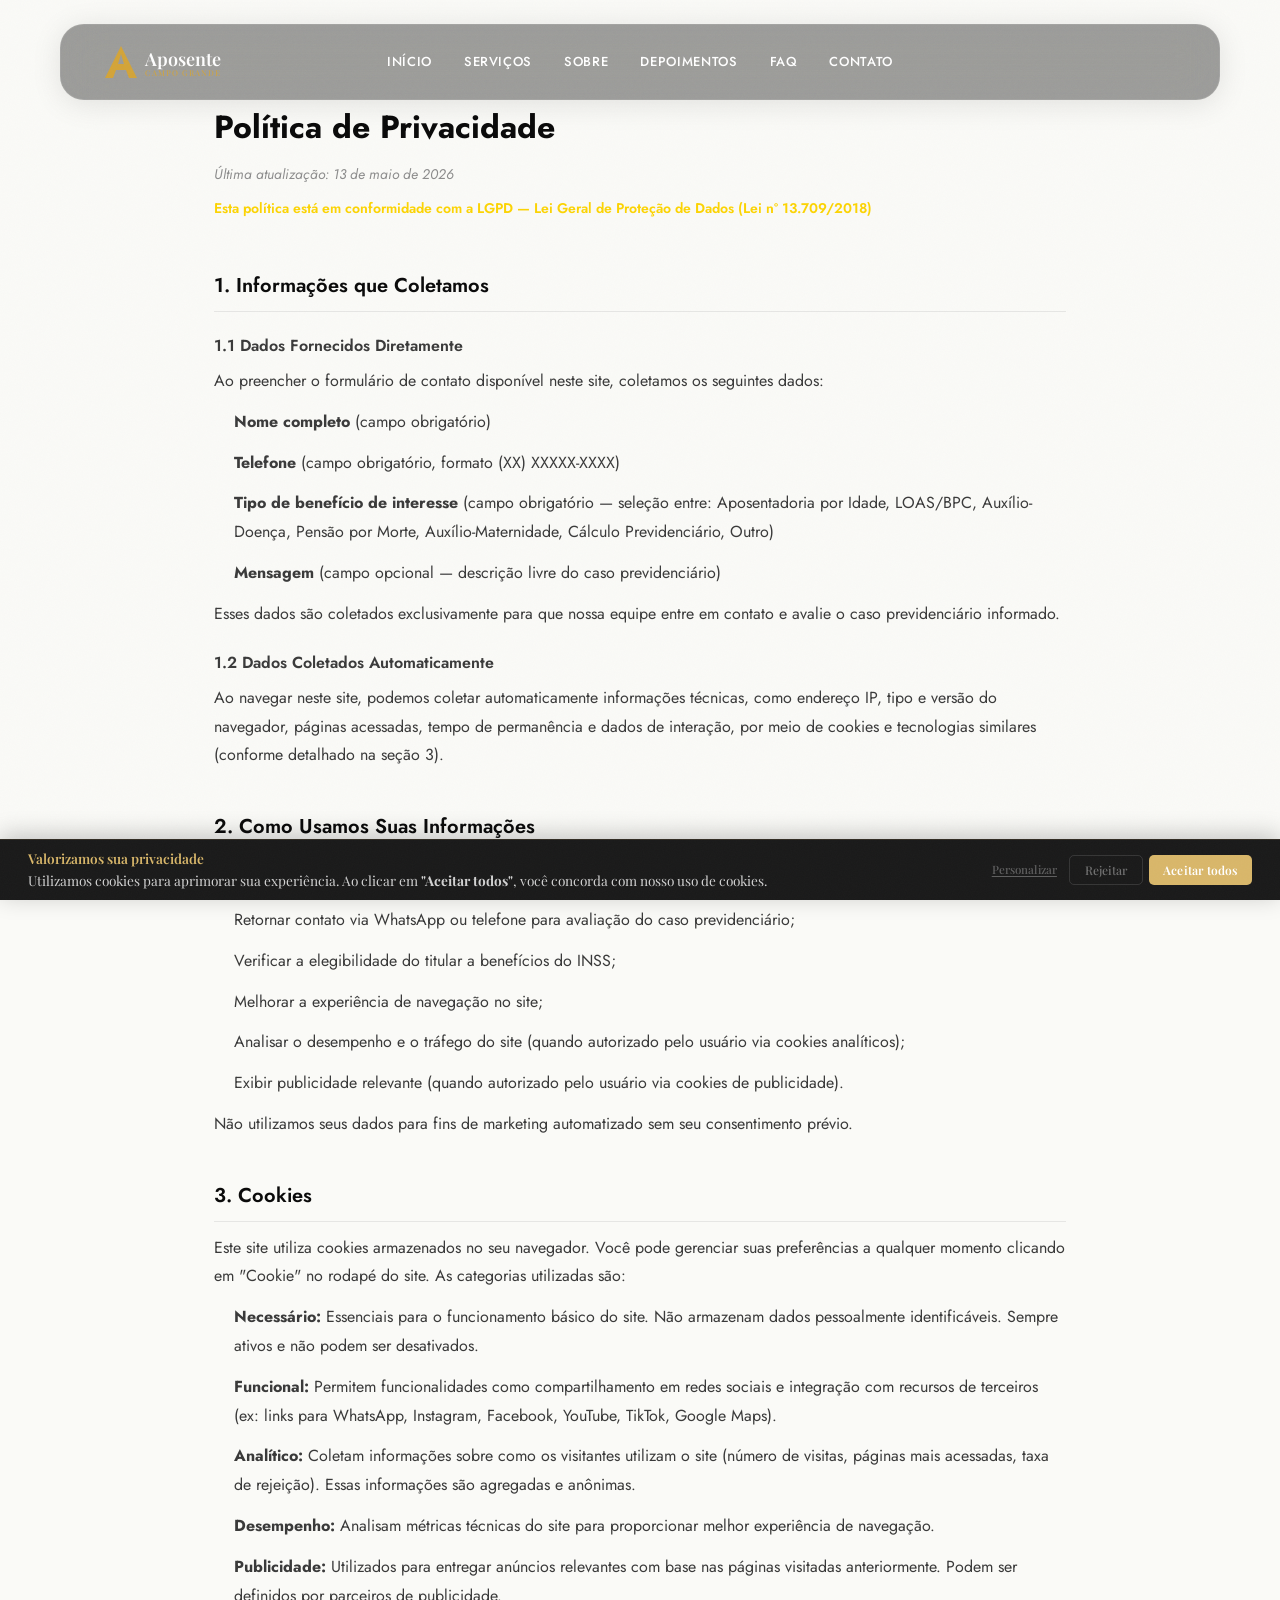
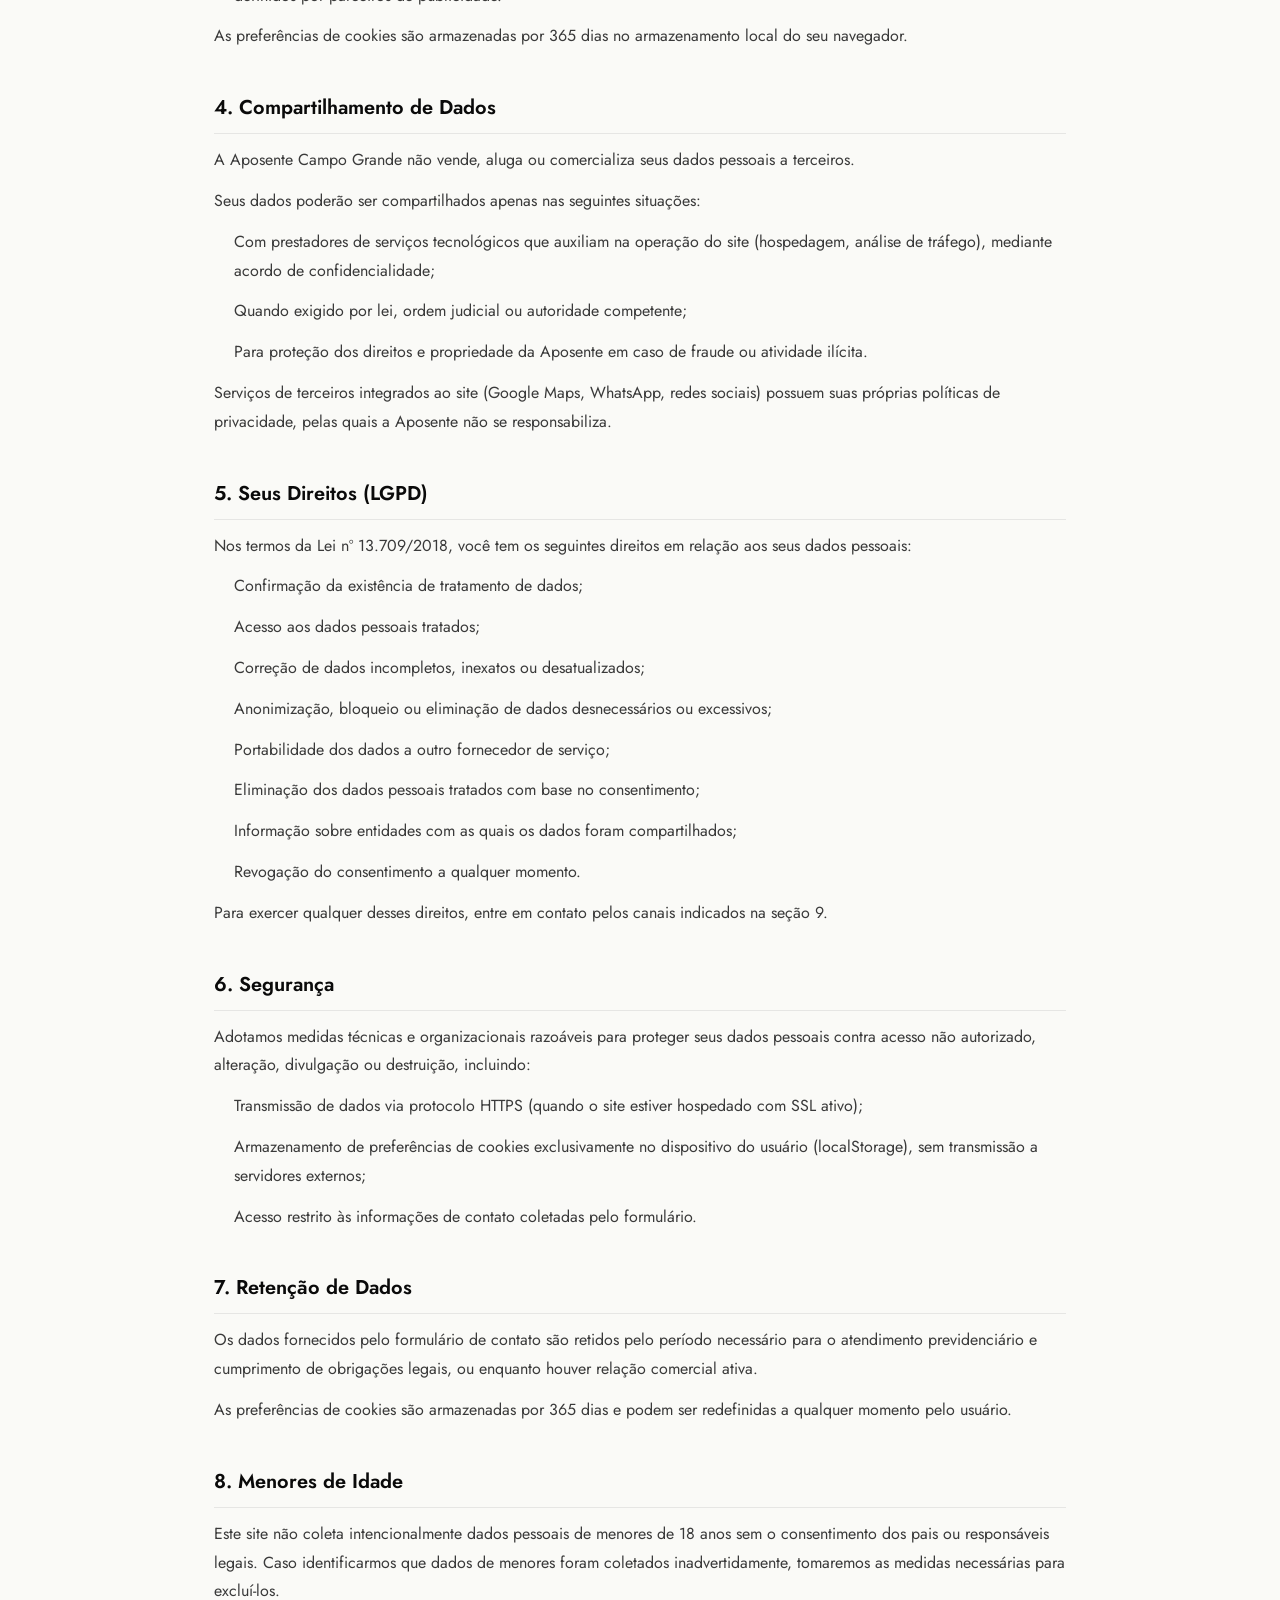
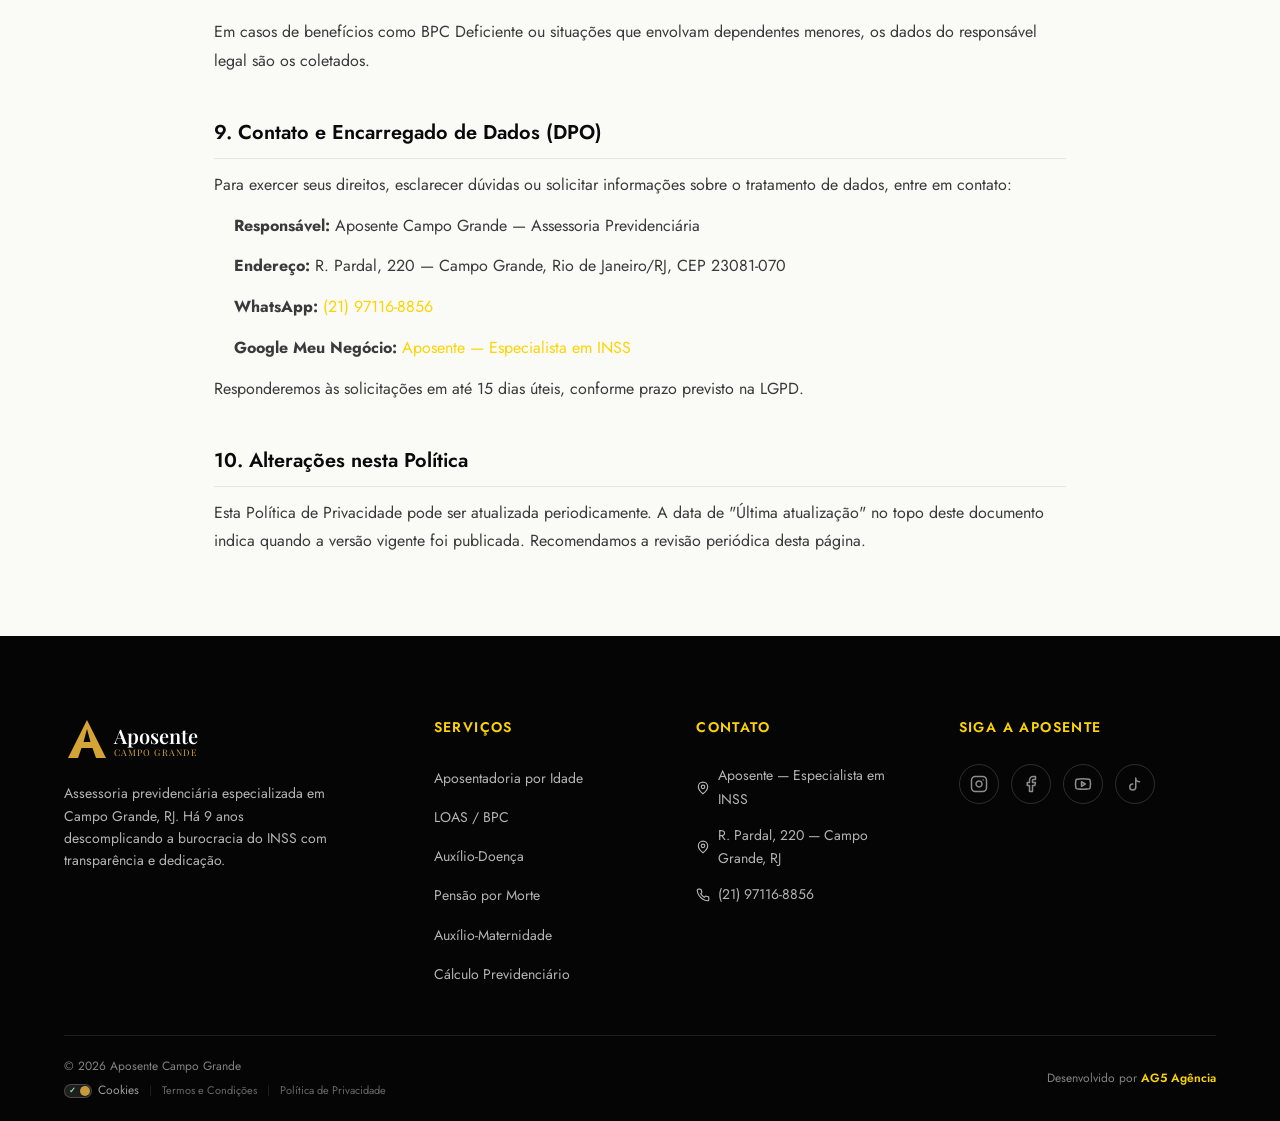
==== commit 739a0ebc: "feat: add family image and update site metadata, structured data, and typography" ====
--- a/politica-de-privacidade.html
+++ b/politica-de-privacidade.html
@@ -7,7 +7,7 @@
   <meta name="description" content="Política de Privacidade da Aposente Campo Grande — em conformidade com a LGPD (Lei 13.709/2018)." />
   <link rel="preconnect" href="https://fonts.googleapis.com" />
   <link rel="preconnect" href="https://fonts.gstatic.com" crossorigin />
-  <link href="https://fonts.googleapis.com/css2?family=Playfair+Display:ital,wght@0,400;0,600;0,700;1,400&display=swap" rel="stylesheet" />
+  <link href="https://fonts.googleapis.com/css2?family=Jost:ital,wght@0,400;0,500;0,600;0,700;1,400;1,500;1,600;1,700&family=Playfair+Display:ital,wght@0,400;0,500;0,600;0,700;0,800;0,900;1,400;1,500;1,600;1,700&display=swap" rel="stylesheet" />
   <link rel="stylesheet" href="style.css" />
   <link rel="stylesheet" href="cookie-banner.css" />
   <style>
--- a/style.css
+++ b/style.css
@@ -19,8 +19,9 @@
   --erro: #DC3545;
   --sucesso: #28A745;
 
-  --font-display: 'Playfair Display', Georgia, serif;
-  --font-body: 'Playfair Display', Georgia, serif;
+  --font-display: 'Jost', 'Inter', -apple-system, BlinkMacSystemFont, 'Segoe UI', sans-serif;
+  --font-body: 'Jost', 'Inter', -apple-system, BlinkMacSystemFont, 'Segoe UI', sans-serif;
+  --font-accent: 'Playfair Display', 'Cormorant Garamond', Georgia, serif;
 
   --container-margin: 5vw;
   --section-pad: 120px;
@@ -114,7 +115,7 @@
 }
 
 .section-title--white { color: var(--branco); }
-.section-title--gold { color: #E6D04C; } /* Amarelo da empresa suavizado */
+.section-title--gold { color: var(--dourado-escuro); } /* Dourado escuro padrão dos eyebrows */
 
 /* ====== LAYOUT ====== */
 .container {
@@ -130,6 +131,7 @@
 }
 
 .section--offwhite { background-color: var(--off-white); }
+#dor-solucao.section--offwhite { background-color: #FAF6E8; }
 .section--bege { background-color: var(--bege); }
 .section--dark { background-color: var(--preto-justica); }
 
@@ -257,11 +259,19 @@
   margin: 0 auto;
 }
 
+.navbar-logo {
+  display: flex;
+  align-items: center;
+  height: 100%;
+}
+
 .logo-img {
   display: block;
+  width: auto;
   height: auto;
+  max-width: 100%;
+  object-fit: contain;
   transition: all 400ms cubic-bezier(0.175, 0.885, 0.32, 1.275);
-  filter: brightness(0) invert(1) drop-shadow(0 0 8px rgba(255,255,255,0.1));
 }
 
 .logo-img:hover {
@@ -270,19 +280,26 @@
 
 .logo-img--desktop {
   height: 42px;
+  width: auto;
+  filter: brightness(0) invert(1) drop-shadow(0 0 8px rgba(255,255,255,0.1));
 }
 
 .navbar--scrolled .logo-img--desktop {
   height: 36px;
+  width: auto;
 }
 
 .logo-img--footer {
-  height: 100px; /* Aumentado de 80px para dar mais destaque */
+  height: 100px;
+  width: auto;
   margin-bottom: 24px;
+  filter: brightness(0) invert(1) drop-shadow(0 0 8px rgba(255,255,255,0.1));
 }
 
 .logo-img--mobile {
-  height: 48px; /* Aumentado de 40px */
+  height: 48px;
+  width: auto;
+  filter: brightness(0) invert(1) drop-shadow(0 0 8px rgba(255,255,255,0.1));
 }
 
 .navbar-nav {
@@ -498,21 +515,27 @@
 /* ====== HERO ====== */
 .hero {
   min-height: 100dvh;
-  background: var(--preto-justica);
+  /* Iluminação tridimensional premium com grid editorial minimalista de alta classe */
+  background: 
+    radial-gradient(circle at 82% 48%, rgba(252, 212, 3, 0.22) 0%, rgba(252, 212, 3, 0.03) 45%, transparent 75%),
+    radial-gradient(circle at 20% 80%, rgba(255, 180, 0, 0.12) 0%, rgba(255, 180, 0, 0.02) 40%, transparent 65%),
+    radial-gradient(ellipse 60% 40% at 50% 10%, rgba(252, 212, 3, 0.05) 0%, transparent 65%),
+    linear-gradient(to right, rgba(252, 212, 3, 0.02) 1px, transparent 1px),
+    linear-gradient(135deg, #070707 0%, #121210 50%, #070707 100%),
+    var(--preto-justica);
+  background-size: 100% 100%, 100% 100%, 100% 100%, clamp(200px, 20vw, 400px) 100%, 100% 100%;
   position: relative;
   overflow: hidden;
 }
 
-/* Glow dourado difuso — canto inferior-esquerdo */
+/* Glow dourado difuso adicional para envolver a hero */
 .hero::before {
   content: '';
   position: absolute;
   inset: 0;
-  background: radial-gradient(
-    ellipse 60% 45% at 0% 100%,
-    rgba(252, 212, 3, 0.06) 0%,
-    transparent 100%
-  );
+  background: 
+    radial-gradient(ellipse 50% 50% at 100% 0%, rgba(252, 212, 3, 0.1) 0%, transparent 70%),
+    radial-gradient(ellipse 60% 45% at 0% 100%, rgba(255, 180, 0, 0.08) 0%, transparent 100%);
   pointer-events: none;
   z-index: 1;
 }
@@ -558,21 +581,29 @@
 
 .hero-title {
   font-family: var(--font-display);
-  font-weight: 700;
-  font-size: clamp(1.875rem, 3.5vw, 3.2rem);
-  line-height: 1.1;
+  font-weight: 600;
+  font-size: clamp(1.875rem, 3.2vw, 2.875rem);
+  line-height: 1.15;
+  letter-spacing: -0.01em;
   color: var(--branco);
-  margin-bottom: 20px;
-  max-width: 85ch;
+  margin-bottom: 18px;
+  max-width: 18ch;
   clip-path: inset(0 100% 0 0);
   opacity: 0;
   animation: clipReveal 0.9s cubic-bezier(0.77, 0, 0.175, 1) 0.2s forwards;
 }
+.hero-title .hero-accent {
+  font-family: var(--font-accent);
+  font-style: italic;
+  font-weight: 500;
+  color: var(--dourado);
+  white-space: nowrap;
+}
 
 .hero-subtitle {
   font-size: 1rem;
   line-height: 1.65;
-  color: rgba(255, 255, 255, 0.85);
+  color: rgba(255, 255, 255, 0.92);
   max-width: 50ch;
   margin-bottom: 32px;
   opacity: 0;
@@ -582,29 +613,181 @@
 .hero-ctas {
   display: flex;
   flex-wrap: wrap;
-  gap: 12px;
+  align-items: center;
+  gap: 16px;
   opacity: 0;
   animation: fadeUp 0.5s ease-out 0.8s forwards;
+}
+
+/* Botões Específicos da Hero — Design de Luxo Editorial */
+.btn-hero-primary {
+  display: inline-flex;
+  align-items: center;
+  justify-content: center;
+  gap: 8px;
+  padding: 16px 36px;
+  border-radius: var(--radius-pill);
+  background-color: var(--dourado);
+  color: var(--preto-justica);
+  font-weight: 700;
+  font-size: 0.9375rem;
+  transition: all var(--transition-fast);
+  cursor: pointer;
+  text-decoration: none;
+  box-shadow: 0 4px 20px rgba(252, 212, 3, 0.2);
+  border: 1px solid transparent;
+}
+
+.btn-hero-primary:hover {
+  background-color: var(--branco);
+  color: var(--preto-justica);
+  transform: translateY(-2px);
+  box-shadow: 0 8px 30px rgba(255, 255, 255, 0.25);
+}
+
+.btn-hero-primary svg {
+  transition: transform var(--transition-fast);
+}
+
+.btn-hero-primary:hover svg {
+  transform: scale(1.1);
+}
+
+.btn-hero-secondary {
+  display: inline-flex;
+  align-items: center;
+  justify-content: center;
+  gap: 8px;
+  padding: 16px 28px;
+  color: var(--branco);
+  font-weight: 600;
+  font-size: 0.9375rem;
+  transition: all var(--transition-fast);
+  cursor: pointer;
+  text-decoration: none;
+  position: relative;
+}
+
+.btn-hero-secondary::after {
+  content: '';
+  position: absolute;
+  bottom: 12px;
+  left: 28px;
+  right: 28px;
+  height: 1px;
+  background-color: rgba(255, 255, 255, 0.35);
+  transition: all var(--transition-fast);
+}
+
+.btn-hero-secondary:hover {
+  color: var(--dourado);
+}
+
+.btn-hero-secondary:hover::after {
+  background-color: var(--dourado);
+  left: 12px;
+  right: 12px;
+}
+
+.btn-hero-secondary svg {
+  transition: transform var(--transition-fast);
+}
+
+.btn-hero-secondary:hover svg {
+  transform: translateX(4px);
 }
 
 /* Hero image desktop */
 .hero-image-wrapper {
   display: none;
   position: relative;
+  overflow: hidden;
   opacity: 0;
   animation: slideRight 1s ease-out 0.4s forwards;
 }
 
 .hero-image {
+  position: absolute;
+  inset: 0;
   width: 100%;
   height: 100%;
   object-fit: cover;
+  z-index: 0;
+  filter: blur(2px) brightness(0.8);
+  transform: scale(1.02);
+}
+
+.hero-video-frame {
+  position: absolute;
+  top: 50%;
+  left: 50%;
+  transform: translate(-50%, -50%);
+  width: 55%;
+  aspect-ratio: 9 / 16;
+  max-height: 90%;
+  z-index: 1;
+  border-radius: 20px;
+  overflow: hidden;
+  box-shadow:
+    0 0 50px rgba(252, 212, 3, 0.28),
+    0 0 0 1.5px rgba(252, 212, 3, 0.25),
+    0 30px 60px rgba(0, 0, 0, 0.6),
+    inset 0 0 20px rgba(255, 255, 255, 0.06);
+  transition: transform var(--transition-slow), box-shadow var(--transition-slow);
+}
+
+.hero-video-frame:hover {
+  transform: translate(-50%, -52%) scale(1.025);
+  box-shadow:
+    0 0 70px rgba(252, 212, 3, 0.38),
+    0 0 0 2px rgba(252, 212, 3, 0.35),
+    0 40px 80px rgba(0, 0, 0, 0.7),
+    inset 0 0 30px rgba(255, 255, 255, 0.1);
+}
+
+.hero-sound-btn {
+  position: absolute;
+  bottom: 12px;
+  right: 12px;
+  z-index: 4;
+  width: 36px;
+  height: 36px;
+  border-radius: 50%;
+  border: 1.5px solid rgba(255,255,255,0.4);
+  background: rgba(0,0,0,0.35);
+  backdrop-filter: blur(8px);
+  -webkit-backdrop-filter: blur(8px);
+  color: #fff;
+  display: flex;
+  align-items: center;
+  justify-content: center;
+  cursor: pointer;
+  transition: background 250ms ease, border-color 250ms ease, transform 250ms ease;
+}
+
+.hero-sound-btn svg { width: 16px; height: 16px; }
+
+.hero-sound-btn:hover {
+  background: rgba(252,212,3,0.2);
+  border-color: var(--dourado);
+  color: var(--dourado);
+  transform: scale(1.1);
+}
+
+.hero-video {
+  width: 100%;
+  height: 100%;
+  object-fit: cover;
+  display: block;
+  border-radius: 20px;
+  filter: brightness(0.82);
 }
 
 .hero-overlay {
   position: absolute;
   inset: 0;
   background: linear-gradient(to right, rgba(10,10,10,0.85) 0%, rgba(10,10,10,0.3) 40%, transparent 100%);
+  z-index: 0;
 }
 
 .hero-gold-shape {
@@ -623,24 +806,134 @@
   z-index: 2;
 }
 
-/* Hero mobile image */
+/* Hero mobile image — cobre toda a hero como fundo */
 .hero-mobile-image {
-  position: relative;
-  height: 280px;
-  margin-top: -40px;
+  position: absolute;
+  inset: 0;
+  z-index: 0;
 }
 
 .hero-mobile-image img {
   width: 100%;
   height: 100%;
   object-fit: cover;
-  object-position: top;
+  object-position: 40% top;
 }
 
 .hero-mobile-gradient {
   position: absolute;
   inset: 0;
-  background: linear-gradient(to top, var(--preto-justica) 0%, rgba(10,10,10,0.5) 50%, transparent 100%);
+  background: linear-gradient(to bottom, rgba(10,10,10,0.6) 0%, rgba(10,10,10,0.75) 60%, var(--preto-justica) 100%);
+}
+
+/* Hero mobile video */
+.hero-mobile-video {
+  display: flex;
+  justify-content: center;
+  padding: 0 12px 32px;
+  margin-top: -40px;
+  position: relative;
+  z-index: 20;
+}
+
+.hero-mobile-video-frame {
+  position: relative;
+  width: 88%;
+  aspect-ratio: 9 / 16;
+  border-radius: 20px;
+  overflow: hidden;
+  box-shadow:
+    0 0 35px rgba(252, 212, 3, 0.18),
+    0 0 0 1.5px rgba(252, 212, 3, 0.18),
+    0 16px 40px rgba(0, 0, 0, 0.45);
+}
+
+.hero-mobile-video-el {
+  width: 100%;
+  height: 100%;
+  object-fit: cover;
+  display: block;
+}
+
+/* ocultar no desktop */
+@media (min-width: 900px) {
+  .hero-mobile-video {
+    display: none;
+  }
+}
+
+/* Ajustes botão som mobile */
+@media (max-width: 900px) {
+  .hero-sound-btn--mobile {
+    bottom: 12px;
+    right: 12px;
+    width: 32px;
+    height: 32px;
+  }
+  .hero-sound-btn--mobile svg {
+    width: 14px;
+    height: 14px;
+  }
+  
+  /* Ajustes premium da Hero no Mobile */
+  .hero-content {
+    padding: 140px var(--container-margin) 40px;
+    text-align: center;
+    align-items: center;
+  }
+
+  .hero-eyebrow-region {
+    display: none;
+  }
+
+  .hero-title {
+    font-size: clamp(1.95rem, 6.5vw, 2.3rem);
+    line-height: 1.14;
+    margin-bottom: 20px;
+    max-width: 100%;
+    margin-inline: auto;
+  }
+
+  .hero-subtitle {
+    font-size: 0.95rem;
+    line-height: 1.62;
+    margin-bottom: 32px;
+    max-width: 100%;
+    color: rgba(255, 255, 255, 0.85);
+    margin-inline: auto;
+  }
+
+  .hero-ctas {
+    flex-direction: column;
+    align-items: center;
+    justify-content: center;
+    gap: 16px;
+    width: 100%;
+  }
+  
+  .btn-hero-primary {
+    width: auto;
+    min-width: 240px;
+    padding: 16px 32px;
+    box-shadow: 0 4px 16px rgba(252, 212, 3, 0.15);
+  }
+  
+  .btn-hero-secondary {
+    width: auto;
+    padding: 10px 0;
+    justify-content: flex-start;
+  }
+  
+  .btn-hero-secondary::after {
+    bottom: 6px;
+    left: 0;
+    right: 0;
+  }
+  
+  .btn-hero-secondary:hover::after {
+    left: 8px;
+    right: 8px;
+  }
 }
 
 /* ====== DOR E SOLUÇÃO ====== */
@@ -748,7 +1041,7 @@
    ==================================================== */
 
 .svc-section {
-  background: #F2EBCF;
+  background: #FAF6E8;
   padding: var(--section-pad) 0 calc(var(--section-pad) * 1.1);
 }
 
@@ -756,13 +1049,36 @@
 .svc-intro { padding-bottom: 64px; }
 
 .svc-eyebrow {
-  display: block;
-  font-size: 0.68rem;
+  display: inline-flex;
+  align-items: center;
+  gap: 14px;
+  font-size: 0.72rem;
   font-weight: 700;
-  letter-spacing: 0.22em;
+  letter-spacing: 0.28em;
   text-transform: uppercase;
   color: var(--dourado-escuro);
-  margin-bottom: 20px;
+  margin-bottom: 28px;
+  position: relative;
+}
+.svc-eyebrow::before {
+  content: '';
+  width: 36px;
+  height: 1px;
+  background: linear-gradient(90deg, transparent, var(--dourado-escuro));
+  display: inline-block;
+}
+
+.svc-title {
+  position: relative;
+}
+.svc-title::after {
+  content: '';
+  display: block;
+  width: 64px;
+  height: 3px;
+  background: linear-gradient(90deg, var(--dourado) 0%, var(--dourado-escuro) 100%);
+  margin-top: 24px;
+  border-radius: 2px;
 }
 
 .svc-intro-row {
@@ -805,16 +1121,73 @@
   position: relative;
   overflow: hidden;
   background: #FDFAF0;
-  padding: 40px 36px 36px;
   text-decoration: none;
   color: var(--preto-justica);
   display: flex;
   flex-direction: column;
-  min-height: 260px;
+  min-height: 460px;
   outline: 0;
   transition:
     box-shadow 900ms ease,
     transform  900ms ease;
+}
+
+/* ── mídia do card (foto beneficiário) ── */
+.svc-card-media {
+  position: relative;
+  width: 100%;
+  aspect-ratio: 16 / 10;
+  overflow: hidden;
+  background: #0A0A0A;
+}
+
+.svc-card-media img {
+  width: 100%;
+  height: 100%;
+  object-fit: cover;
+  object-position: center 22%;
+  filter: saturate(1.08) contrast(1.03);
+  transform: scale(1.02);
+  transition:
+    filter 1200ms cubic-bezier(0.16, 1, 0.3, 1),
+    transform 1400ms cubic-bezier(0.16, 1, 0.3, 1);
+}
+
+/* Enquadramento fino por foto (cada rosto está numa altura diferente) */
+.svc-card-media[data-focus="card-01"] img   { object-position: center 42%; }
+.svc-card-media[data-focus="card-03"] img   { object-position: center 32%; }
+.svc-card-media[data-focus="top-high"] img  { object-position: center 0%; }
+.svc-card-media[data-focus="top"] img       { object-position: center 12%; }
+.svc-card-media[data-focus="top-mid"] img   { object-position: center 25%; }
+.svc-card-media[data-focus="mid"] img       { object-position: center 38%; }
+.svc-card-media[data-focus="placa"] img     { object-position: center 65%; }
+
+/* Warm overlay sutil: tom dourado quente em multiply, sem escurecer */
+.svc-card-media::after {
+  content: '';
+  position: absolute;
+  inset: 0;
+  background:
+    linear-gradient(180deg, rgba(252,212,3,0.04) 0%, transparent 40%, rgba(10,10,10,0.18) 100%),
+    radial-gradient(ellipse 80% 60% at 20% 100%, rgba(212,164,55,0.12) 0%, transparent 65%);
+  pointer-events: none;
+  mix-blend-mode: multiply;
+  transition: opacity 900ms ease;
+}
+
+.svc-card:hover .svc-card-media img {
+  filter: saturate(1.15) contrast(1.05) brightness(1.02);
+  transform: scale(1.05);
+}
+
+/* ── corpo do card ── */
+.svc-card-body {
+  position: relative;
+  z-index: 2;
+  padding: 32px 36px 36px;
+  display: flex;
+  flex-direction: column;
+  flex: 1;
 }
 
 /* spotlight dourado que segue o cursor */
@@ -860,8 +1233,8 @@
   font-size: 0.68rem;
   font-weight: 700;
   letter-spacing: 0.18em;
-  color: rgba(160, 120, 0, 0.4);
-  margin-bottom: 36px;
+  color: rgba(160, 120, 0, 0.55);
+  margin-bottom: 16px;
   transition: color 900ms ease;
 }
 
@@ -880,7 +1253,7 @@
 .svc-card-desc {
   font-size: 0.875rem;
   line-height: 1.65;
-  color: #888;
+  color: #6B6B6B;
   margin-bottom: 28px;
   transition: color 900ms ease;
 }
@@ -943,13 +1316,17 @@
 @media (min-width: 660px) {
   .svc-grid { grid-template-columns: repeat(2, 1fr); }
   .svc-intro-row { grid-template-columns: 1fr 1fr; gap: 48px; }
-  .svc-bottom { flex-direction: row; align-items: center; justify-content: space-between; }
+  .svc-bottom { flex-direction: row; align-items: flex-start; justify-content: space-between; }
+  .svc-card { min-height: 480px; }
+  .svc-card-media { aspect-ratio: 4 / 3; }
 }
 
 @media (min-width: 1024px) {
   .svc-grid { grid-template-columns: repeat(3, 1fr); }
   .svc-intro-row { gap: 100px; }
   .svc-subtitle { max-width: 340px; }
+  .svc-card { min-height: 500px; }
+  .svc-card-media { aspect-ratio: 16 / 11; }
 }
 
 /* ====================================================
@@ -1069,31 +1446,54 @@
 /* botão play centralizado */
 .edu-play-btn {
   position: absolute;
-  inset: 0;
+  top: 50%;
+  left: 50%;
+  transform: translate(-50%, -50%);
+  z-index: 2;
+  width: 60px;
+  height: 60px;
+  border-radius: 50%;
+  border: 1.5px solid rgba(255,255,255,0.55);
+  background: rgba(255,255,255,0.08);
+  backdrop-filter: blur(12px);
+  -webkit-backdrop-filter: blur(12px);
+  color: #fff;
   display: flex;
   align-items: center;
   justify-content: center;
-  z-index: 2;
-  background: none;
-  border: none;
   cursor: pointer;
-  transition: opacity 400ms ease;
+  box-shadow: 0 0 0 8px rgba(255,255,255,0.04);
+  transition:
+    opacity 400ms ease,
+    background 280ms ease,
+    border-color 280ms ease,
+    transform 420ms cubic-bezier(0.22, 1, 0.36, 1);
 }
 
 .edu-play-btn svg {
-  width: 48px;
-  height: 48px;
-  color: rgba(255,255,255,0.9);
-  filter: drop-shadow(0 2px 8px rgba(0,0,0,0.5));
-  transition: transform 500ms ease, color 500ms ease;
+  width: 20px;
+  height: 20px;
+  color: #fff;
+  transition: transform 400ms cubic-bezier(0.22, 1, 0.36, 1);
+}
+
+.edu-play-btn .edu-icon-play  { margin-left: 3px; display: block; }
+.edu-play-btn .edu-icon-pause { display: none; }
+.edu-phone.is-playing .edu-play-btn .edu-icon-play  { display: none; }
+.edu-phone.is-playing .edu-play-btn .edu-icon-pause { display: block; }
+
+.edu-play-btn:hover {
+  background: rgba(252,212,3,0.15);
+  border-color: var(--dourado);
+  color: var(--dourado);
+  transform: translate(-50%, -50%) scale(1.1);
 }
 
 .edu-play-btn:hover svg {
-  transform: scale(1.12);
+  transform: scale(1.08);
   color: var(--dourado);
 }
 
-.edu-phone.is-playing .edu-play-btn { opacity: 0; pointer-events: none; }
 .edu-phone:hover .edu-play-btn { opacity: 1 !important; pointer-events: auto; }
 
 /* controles fixos no canto superior */
@@ -1109,11 +1509,11 @@
   transition: opacity 400ms ease;
 }
 
-.edu-phone:hover .edu-controls { opacity: 1; }
+.edu-phone.is-playing:hover .edu-controls { opacity: 1; }
 
 .edu-ctrl {
-  width: 34px;
-  height: 34px;
+  width: 44px;
+  height: 44px;
   border-radius: 50%;
   border: none;
   background: rgba(10,10,10,0.65);
@@ -1242,7 +1642,7 @@
   font-weight: 600;
   letter-spacing: 0.12em;
   text-transform: uppercase;
-  color: rgba(255,255,255,0.18);
+  color: rgba(255,255,255,0.55);
   transition: color 400ms ease;
 }
 
@@ -1388,6 +1788,12 @@
   color: var(--preto-justica);
 }
 
+@media (max-width: 768px) {
+  .section--sobre .section-header--left {
+    display: none;
+  }
+}
+
 .espaco-grid {
   display: grid;
   grid-template-columns: repeat(12, 1fr);
@@ -1428,21 +1834,14 @@
   content: '';
   position: absolute;
   inset: 0;
-  background: linear-gradient(to top, rgba(10, 10, 10, 0.8) 0%, transparent 50%);
+  background: linear-gradient(to top, rgba(10, 10, 10, 0.55) 0%, transparent 40%);
   z-index: 2;
   pointer-events: none;
-  transition: opacity 0.5s ease;
-}
-
-.glass-card:hover::after {
-  opacity: 1;
 }
 
 .glass-card:hover {
-  transform: translateY(-8px) scale(1.02);
-  border-color: rgba(252, 212, 3, 0.4);
-  box-shadow: 0 30px 60px rgba(0, 0, 0, 0.5), 0 0 0 1px rgba(252, 212, 3, 0.1);
-  background: rgba(15, 15, 15, 0.8);
+  border-color: rgba(252, 212, 3, 0.35);
+  box-shadow: 0 20px 50px rgba(0, 0, 0, 0.45), inset 0 -2px 0 rgba(252, 212, 3, 0.5);
   z-index: 10;
 }
 
@@ -1450,68 +1849,158 @@
   width: 100%;
   height: 100%;
   object-fit: cover;
-  filter: saturate(0.7) contrast(1.05) brightness(0.85);
-  transition: transform 1.5s cubic-bezier(0.2, 1, 0.2, 1), filter 1s ease;
+  filter: saturate(0.75) brightness(0.88);
+  transition: transform 1.4s cubic-bezier(0.2, 1, 0.2, 1), filter 0.9s ease;
 }
 
 .glass-card:hover img {
-  transform: scale(1.1);
-  filter: saturate(1) contrast(1) brightness(1);
-}
-
+  transform: scale(1.06);
+  filter: saturate(1.05) brightness(0.95);
+}
+
+/* Legenda sempre visível — linha minimalista na base */
 .glass-caption {
   position: absolute;
-  bottom: 24px;
-  left: 24px;
-  right: 24px;
-  padding: 24px;
-  background: rgba(10, 10, 10, 0.75);
-  backdrop-filter: blur(25px) saturate(200%);
-  -webkit-backdrop-filter: blur(25px) saturate(200%);
-  border: 1px solid rgba(255, 255, 255, 0.12);
-  border-radius: 16px;
+  bottom: 0;
+  left: 0;
+  right: 0;
+  padding: 18px 20px;
+  background: linear-gradient(to top, rgba(8, 8, 8, 0.82) 0%, transparent 100%);
   color: var(--branco);
-  transform: translateY(20px);
-  opacity: 0;
-  transition: all 0.6s cubic-bezier(0.2, 1, 0.2, 1);
+  opacity: 1;
+  transform: none;
+  transition: none;
   z-index: 5;
   pointer-events: none;
-}
-
-.glass-card:hover .glass-caption {
-  transform: translateY(0);
-  opacity: 1;
+  display: flex;
+  align-items: baseline;
+  gap: 10px;
 }
 
 .card-number {
-  position: absolute;
-  top: 24px;
-  right: 24px;
   font-family: var(--font-body);
-  font-size: 0.75rem;
+  font-size: 0.65rem;
   font-weight: 700;
   color: var(--dourado);
-  opacity: 0.6;
+  opacity: 0.7;
   z-index: 6;
-  letter-spacing: 0.15em;
+  letter-spacing: 0.18em;
   pointer-events: none;
+  flex-shrink: 0;
 }
 
 .glass-caption h3 {
+  font-family: var(--font-body);
+  font-size: 0.8rem;
+  font-weight: 600;
+  color: rgba(255, 255, 255, 0.88);
+  letter-spacing: 0.06em;
+  text-transform: uppercase;
+  margin: 0;
+}
+
+/* Parágrafo oculto — design limpo sem texto de apoio no card */
+.glass-caption p {
+  display: none;
+}
+
+/* ====================================================
+   Banner Sede Física — protagonista da seção Atmosfera
+   ==================================================== */
+.espaco-banner {
+  margin-top: 56px;
+  margin-bottom: 16px;
+  width: 100%;
+}
+
+.espaco-banner-frame {
+  position: relative;
+  border-radius: 24px;
+  overflow: hidden;
+  aspect-ratio: 16 / 9;
+  background: #1a1a17;
+  border: 1px solid rgba(252, 212, 3, 0.18);
+  box-shadow:
+    0 0 0 1px rgba(252, 212, 3, 0.08),
+    0 24px 60px rgba(0, 0, 0, 0.45);
+}
+
+.espaco-banner-frame img {
+  width: 100%;
+  height: 100%;
+  object-fit: cover;
+  object-position: center 80%;
+  display: block;
+  transition: transform 1.2s cubic-bezier(0.19, 1, 0.22, 1);
+}
+
+.espaco-banner-frame:hover img {
+  transform: scale(1.025);
+}
+
+.espaco-banner-accent {
+  position: absolute;
+  inset: 0;
+  border: 1px solid rgba(252, 212, 3, 0.25);
+  border-radius: inherit;
+  pointer-events: none;
+  z-index: 2;
+}
+
+.espaco-banner-meta {
+  margin-top: 22px;
+  padding: 0 10px;
+}
+
+.espaco-banner-caption {
+  font-size: 0.95rem;
+  line-height: 1.65;
+  color: rgba(255, 255, 255, 0.7);
+  display: flex;
+  flex-wrap: wrap;
+  align-items: center;
+  gap: 12px;
+  margin: 0;
+}
+
+.espaco-banner-badge {
+  background: var(--dourado);
+  color: var(--preto-justica);
+  font-size: 0.7rem;
+  font-weight: 800;
+  text-transform: uppercase;
+  letter-spacing: 0.18em;
+  padding: 6px 14px;
+  border-radius: 100px;
+}
+
+.espaco-banner-location {
+  color: #fff;
+  font-weight: 700;
   font-family: var(--font-display);
-  font-size: 1.1rem;
-  margin-bottom: 6px;
-  color: var(--dourado);
-  letter-spacing: 0.05em;
-  text-transform: uppercase;
-  font-weight: 700;
-}
-
-.glass-caption p {
-  font-size: 0.85rem;
-  opacity: 0.8;
-  line-height: 1.5;
-  font-weight: 400;
+  font-size: 1.05rem;
+  letter-spacing: -0.005em;
+}
+
+.espaco-banner-text {
+  flex: 1 1 100%;
+  color: rgba(255, 255, 255, 0.65);
+}
+
+/* Divisor sutil entre o banner e o mosaico */
+.espaco-divider {
+  margin: 56px auto 40px;
+  width: 80px;
+  height: 1px;
+  background: linear-gradient(90deg, transparent, rgba(252, 212, 3, 0.5), transparent);
+}
+
+@media (max-width: 900px) {
+  .espaco-banner { margin-top: 40px; }
+  .espaco-banner-frame { border-radius: 16px; aspect-ratio: 4 / 3; }
+  .espaco-banner-caption { font-size: 0.875rem; }
+  .espaco-banner-location { font-size: 0.95rem; }
+  .espaco-divider { margin: 40px auto 28px; }
 }
 
 /* Grid Mosaico 3x2 Simétrico (Organizado) */
@@ -1547,10 +2036,77 @@
 }
 
 .section--sobre {
-  background-color: #FBF4E2; /* Dourado Champagne Suave */
-  padding: var(--section-pad) 0;
+  background-color: #FAF6E8; /* Dourado Champagne Suave */
+  padding: var(--section-pad) 0 calc(var(--section-pad) * 1.1);
   position: relative;
   overflow: hidden;
+}
+
+/* ── Intro (mesmo padrão da seção Serviços) ── */
+.sobre-intro { padding-bottom: 64px; }
+
+.sobre-eyebrow {
+  display: inline-flex;
+  align-items: center;
+  gap: 14px;
+  font-size: 0.72rem;
+  font-weight: 700;
+  letter-spacing: 0.28em;
+  text-transform: uppercase;
+  color: var(--dourado-escuro);
+  margin-bottom: 28px;
+  position: relative;
+}
+.sobre-eyebrow::before {
+  content: '';
+  width: 36px;
+  height: 1px;
+  background: linear-gradient(90deg, transparent, var(--dourado-escuro));
+  display: inline-block;
+}
+
+.sobre-intro-row {
+  display: grid;
+  grid-template-columns: 1fr;
+  gap: 16px;
+  align-items: end;
+}
+
+.sobre-title-big {
+  font-family: 'Inter', sans-serif;
+  font-size: clamp(2.2rem, 4.8vw, 3.8rem);
+  font-weight: 700;
+  line-height: 1.04;
+  letter-spacing: -0.04em;
+  color: var(--preto-justica);
+  margin: 0;
+  position: relative;
+}
+.sobre-title-big::after {
+  content: '';
+  display: block;
+  width: 64px;
+  height: 3px;
+  background: linear-gradient(90deg, var(--dourado) 0%, var(--dourado-escuro) 100%);
+  margin-top: 24px;
+  border-radius: 2px;
+}
+
+.sobre-subtitle {
+  font-size: 0.9375rem;
+  line-height: 1.7;
+  color: #777;
+  max-width: 300px;
+  padding-bottom: 4px;
+  margin: 0;
+}
+
+@media (min-width: 768px) {
+  .sobre-intro-row { grid-template-columns: 1fr 1fr; gap: 48px; }
+}
+@media (min-width: 1024px) {
+  .sobre-intro-row { gap: 100px; }
+  .sobre-subtitle { max-width: 340px; }
 }
 
 .section--sobre::before {
@@ -1606,7 +2162,7 @@
   font-family: var(--font-display);
   font-size: 2.25rem;
   font-weight: 700;
-  color: #D4AF37; /* Dourado Champagne Suave */
+  color: var(--dourado-escuro);
   line-height: 1;
   opacity: 0.6;
 }
@@ -1637,6 +2193,14 @@
   padding-bottom: 40px;
 }
 
+.sobre-img-caption {
+  display: none;
+}
+
+@media (max-width: 768px) {
+  .sobre-img-caption { display: none; }
+}
+
 .image-frame-magazine {
   position: relative;
   border-radius: 24px;
@@ -1732,6 +2296,91 @@
   }
   
   .badge-number { font-size: 2rem; }
+}
+
+/* ====== SOBRE BANNER PANORÂMICO ====== */
+.sobre-banner-panoramico {
+  margin-top: 80px;
+  width: 100%;
+}
+
+.sobre-banner-frame {
+  position: relative;
+  border-radius: 24px;
+  overflow: hidden;
+  box-shadow: var(--shadow-card);
+  aspect-ratio: 16 / 9;
+  background: var(--bege);
+  border: 1px solid rgba(252, 212, 3, 0.15);
+}
+
+.sobre-banner-frame img {
+  width: 100%;
+  height: 100%;
+  object-fit: cover;
+  display: block;
+  transition: transform 1.2s cubic-bezier(0.19, 1, 0.22, 1);
+}
+
+.sobre-banner-frame:hover img {
+  transform: scale(1.025);
+}
+
+.sobre-banner-accent {
+  position: absolute;
+  inset: 0;
+  border: 1px solid rgba(252, 212, 3, 0.25);
+  border-radius: inherit;
+  pointer-events: none;
+  z-index: 2;
+}
+
+.sobre-banner-meta {
+  margin-top: 20px;
+  padding: 0 10px;
+}
+
+.sobre-banner-caption {
+  font-size: 0.95rem;
+  line-height: 1.6;
+  color: var(--cinza-toga);
+  display: flex;
+  flex-wrap: wrap;
+  align-items: center;
+  gap: 12px;
+}
+
+.banner-badge {
+  background: var(--preto-justica);
+  color: var(--dourado);
+  font-size: 0.72rem;
+  font-weight: 700;
+  text-transform: uppercase;
+  letter-spacing: 0.08em;
+  padding: 4px 12px;
+  border-radius: 100px;
+  border: 1px solid rgba(252, 212, 3, 0.2);
+}
+
+.banner-location {
+  color: var(--preto-justica);
+  font-weight: 700;
+}
+
+@media (max-width: 900px) {
+  .sobre-banner-panoramico {
+    margin-top: 60px;
+  }
+  
+  .sobre-banner-frame {
+    border-radius: 16px;
+    aspect-ratio: 4 / 3; /* Melhora o enquadramento em telas menores */
+  }
+  
+  .sobre-banner-caption {
+    font-size: 0.875rem;
+    gap: 8px;
+  }
 }
 
 /* ====== VÍDEOS ====== */
@@ -1908,6 +2557,77 @@
   padding: 80px 0;
 }
 
+/* Header acima dos vídeos institucionais */
+.vi-section-header {
+  max-width: 720px;
+  margin: 0 auto 64px;
+  padding: 0 32px;
+  text-align: center;
+}
+
+.vi-section-eyebrow {
+  display: inline-flex;
+  align-items: center;
+  gap: 14px;
+  font-size: 0.72rem;
+  font-weight: 700;
+  letter-spacing: 0.28em;
+  text-transform: uppercase;
+  color: var(--dourado);
+  margin-bottom: 20px;
+}
+.vi-section-eyebrow::before,
+.vi-section-eyebrow::after {
+  content: '';
+  width: 32px;
+  height: 1px;
+  background: linear-gradient(90deg, transparent, var(--dourado), transparent);
+}
+
+.vi-section-title {
+  font-family: var(--font-display);
+  font-size: clamp(1.9rem, 3.6vw, 2.8rem);
+  font-weight: 600;
+  line-height: 1.15;
+  letter-spacing: -0.02em;
+  color: #fff;
+  margin: 0 0 18px;
+}
+.vi-section-title em {
+  font-family: var(--font-accent);
+  font-style: italic;
+  font-weight: 500;
+  color: var(--dourado);
+}
+
+.vi-section-desc {
+  font-size: 1rem;
+  line-height: 1.65;
+  color: rgba(255, 255, 255, 0.7);
+  max-width: 560px;
+  margin: 0 auto;
+}
+
+/* Separador minimalista entre os 2 vídeos */
+.vi-sep--minimal {
+  display: flex;
+  align-items: center;
+  justify-content: center;
+  gap: 12px;
+}
+.vi-sep--minimal .vi-sep-line {
+  flex: 1;
+  height: 1px;
+  background: linear-gradient(90deg, transparent, rgba(252,212,3,0.25), transparent);
+}
+.vi-sep--minimal .vi-sep-dot {
+  width: 6px;
+  height: 6px;
+  border-radius: 50%;
+  background: var(--dourado);
+  box-shadow: 0 0 12px rgba(252,212,3,0.6);
+}
+
 .vi-inner {
   max-width: 1000px;
   margin: 0 auto;
@@ -1944,10 +2664,20 @@
   transition: opacity 0.3s ease;
 }
 
+/* Quando tocando: overlay invisível por padrão, aparece no hover */
 .vi-card-video-wrap.is-playing .vi-play-overlay {
-  opacity: 0;
-  pointer-events: none;
-}
+  transition: opacity 0.25s ease;
+}
+
+/* Alterna ícones */
+.vi-play-btn .vi-icon-play  { display: block; }
+.vi-play-btn .vi-icon-pause { display: none; margin-left: 0; }
+
+.vi-card-video-wrap.is-playing .vi-play-btn .vi-icon-play  { display: none; }
+.vi-card-video-wrap.is-playing .vi-play-btn .vi-icon-pause { display: block; }
+
+/* Esconde o pulso quando está no modo pausa */
+.vi-card-video-wrap.is-playing .vi-play-pulse { display: none; }
 
 .vi-play-btn {
   position: relative;
@@ -1968,8 +2698,10 @@
 .vi-play-btn svg {
   width: 22px;
   height: 22px;
-  margin-left: 4px;
-}
+}
+
+.vi-play-btn .vi-icon-play  { margin-left: 4px; }
+.vi-play-btn .vi-icon-pause { margin-left: 0; }
 
 .vi-play-btn:hover {
   transform: scale(1.1);
@@ -2146,7 +2878,7 @@
 
 .vi-desc {
   font-size: 0.72rem;
-  color: rgba(255,255,255,0.35);
+  color: rgba(255,255,255,0.78);
   line-height: 1.65;
   margin: 0;
 }
@@ -2190,8 +2922,10 @@
 
 /* ====== DEPOIMENTOS ====== */
 .dep-section {
-  background: #EDE8D5;
-  padding: var(--section-pad) 0;
+  background:
+    radial-gradient(ellipse 80% 50% at 50% 0%, rgba(201, 169, 0, 0.06) 0%, transparent 60%),
+    linear-gradient(180deg, #FAF6E8 0%, #F7F2E0 100%);
+  padding: calc(var(--section-pad) * 1.1) 0;
   position: relative;
   overflow: hidden;
 }
@@ -2199,46 +2933,129 @@
 .dep-section::before {
   content: '';
   position: absolute;
-  top: -200px;
+  top: -250px;
   right: -200px;
-  width: 500px;
-  height: 500px;
+  width: 600px;
+  height: 600px;
   border-radius: 50%;
-  background: radial-gradient(circle, rgba(252,212,3,0.12) 0%, transparent 70%);
+  background: radial-gradient(circle, rgba(201, 169, 0, 0.14) 0%, transparent 65%);
+  pointer-events: none;
+}
+
+.dep-section::after {
+  content: '';
+  position: absolute;
+  bottom: -180px;
+  left: -140px;
+  width: 480px;
+  height: 480px;
+  border-radius: 50%;
+  background: radial-gradient(circle, rgba(201, 169, 0, 0.08) 0%, transparent 65%);
   pointer-events: none;
 }
 
 /* Cabeçalho */
 .dep-header {
   text-align: center;
-  margin-bottom: 64px;
-}
-
-.dep-header .eyebrow {
-  color: #D4A017; /* Dourado Âmbar (mais próximo do amarelo) */
-}
-
-.dep-header .section-title {
-  color: #2D2B24; /* Carvão quente suave */
-  margin-bottom: 24px;
-}
-
-.dep-google-badge {
+  margin-bottom: 72px;
+  display: flex;
+  flex-direction: column;
+  align-items: center;
+  position: relative;
+  z-index: 1;
+}
+
+.dep-eyebrow {
   display: inline-flex;
   align-items: center;
-  gap: 10px;
-  padding: 10px 20px;
-  border: 1px solid rgba(10,10,10,0.1);
+  gap: 14px;
+  font-family: var(--font-body);
+  font-size: 0.7rem;
+  font-weight: 700;
+  letter-spacing: 0.32em;
+  text-transform: uppercase;
+  color: var(--dourado-escuro);
+  margin-bottom: 28px;
+}
+
+.dep-eyebrow::before,
+.dep-eyebrow::after {
+  content: '';
+  display: inline-block;
+  width: 40px;
+  height: 1px;
+  background: linear-gradient(90deg, transparent, rgba(201, 169, 0, 0.5), transparent);
+}
+
+.dep-title {
+  font-family: var(--font-display);
+  font-size: clamp(1.9rem, 3.8vw, 3.1rem);
+  font-weight: 600;
+  line-height: 1.1;
+  letter-spacing: -0.02em;
+  color: #2D2B24;
+  margin-bottom: 32px;
+}
+
+.dep-title em {
+  font-family: var(--font-accent);
+  font-style: italic;
+  font-weight: 500;
+  color: var(--dourado-escuro);
+}
+
+.dep-trust {
+  display: inline-flex;
+  align-items: center;
+  gap: 12px;
+  padding: 12px 24px;
+  border: 1px solid rgba(201, 169, 0, 0.25);
   border-radius: 999px;
-  background: rgba(255,255,255,0.6);
-  font-size: 0.8125rem;
-  color: var(--cinza-medio);
-  letter-spacing: 0.03em;
-}
-
-.dep-google-stars {
-  display: flex;
-  gap: 2px;
+  background: rgba(255, 255, 255, 0.5);
+  backdrop-filter: blur(6px);
+  -webkit-backdrop-filter: blur(6px);
+  font-size: 0.78rem;
+  color: #6B6553;
+  letter-spacing: 0.02em;
+}
+
+.dep-trust-google { flex-shrink: 0; }
+
+.dep-trust-score {
+  font-family: var(--font-display);
+  font-weight: 700;
+  font-size: 0.95rem;
+  color: #2D2B24;
+  letter-spacing: 0;
+}
+
+.dep-trust-stars {
+  display: inline-flex;
+  gap: 1px;
+}
+
+.dep-trust-sep {
+  display: inline-block;
+  width: 1px;
+  height: 14px;
+  background: rgba(45, 43, 36, 0.18);
+}
+
+.dep-trust-count {
+  font-size: 0.78rem;
+  color: #6B6553;
+  font-weight: 500;
+}
+
+@media (max-width: 560px) {
+  .dep-trust {
+    flex-wrap: wrap;
+    justify-content: center;
+    padding: 12px 18px;
+    gap: 8px;
+    font-size: 0.72rem;
+  }
+  .dep-trust-sep { display: none; }
 }
 
 /* Card principal */
@@ -2258,14 +3075,33 @@
   opacity: 0;
   pointer-events: none;
   transition: opacity 600ms ease;
-  background: var(--branco);
-  border: 1px solid rgba(10,10,10,0.07);
-  border-radius: 20px;
-  padding: 40px 48px;
+  background: linear-gradient(180deg, #FFFEFA 0%, #FFFCF3 100%);
+  border: 1px solid rgba(201, 169, 0, 0.18);
+  border-radius: 24px;
+  padding: 56px 64px 48px;
   display: flex;
   flex-direction: column;
-  gap: 24px;
-  box-shadow: 0 4px 32px rgba(10,10,10,0.06);
+  gap: 28px;
+  box-shadow:
+    0 1px 0 rgba(255, 255, 255, 0.8) inset,
+    0 4px 24px rgba(10, 10, 10, 0.04),
+    0 16px 48px rgba(45, 43, 36, 0.06);
+  overflow: hidden;
+}
+
+.dep-card::before {
+  content: '';
+  position: absolute;
+  top: 0;
+  left: 0;
+  right: 0;
+  height: 1px;
+  background: linear-gradient(90deg, transparent, rgba(201, 169, 0, 0.45), transparent);
+  pointer-events: none;
+}
+
+@media (max-width: 640px) {
+  .dep-card { padding: 36px 28px 32px; border-radius: 18px; }
 }
 
 .dep-card.active {
@@ -2286,56 +3122,72 @@
 }
 
 .dep-mark {
-  font-family: var(--font-display);
-  font-size: 4rem;
-  line-height: 1;
-  color: var(--dourado);
-  opacity: 0.25;
+  font-family: var(--font-accent);
+  font-size: 5.5rem;
+  line-height: 0.7;
+  color: var(--dourado-escuro);
+  opacity: 0.35;
   user-select: none;
+  font-style: italic;
+  align-self: flex-start;
 }
 
 .dep-texto {
-  font-size: 1.125rem;
-  line-height: 1.75;
-  color: #5D5746; /* Warm Taupe profundo */
+  font-family: var(--font-accent);
+  font-size: 1.375rem;
+  line-height: 1.6;
+  color: #2D2B24;
   font-style: italic;
+  font-weight: 400;
+  letter-spacing: -0.005em;
   flex: 1;
 }
 
+@media (max-width: 640px) {
+  .dep-mark { font-size: 4rem; }
+  .dep-texto { font-size: 1.125rem; line-height: 1.65; }
+}
+
 .dep-autor {
   display: flex;
   align-items: center;
-  gap: 16px;
-  padding-top: 24px;
-  border-top: 1px solid rgba(10,10,10,0.06);
+  gap: 18px;
+  padding-top: 28px;
+  border-top: 1px solid rgba(201, 169, 0, 0.18);
+  margin-top: 8px;
 }
 
 .dep-avatar {
-  width: 44px;
-  height: 44px;
+  width: 48px;
+  height: 48px;
   border-radius: 50%;
-  background: rgba(252,212,3,0.12);
-  border: 1px solid rgba(252,212,3,0.25);
+  background: linear-gradient(135deg, rgba(201, 169, 0, 0.15) 0%, rgba(201, 169, 0, 0.05) 100%);
+  border: 1px solid rgba(201, 169, 0, 0.35);
   display: flex;
   align-items: center;
   justify-content: center;
   font-family: var(--font-display);
-  font-weight: 700;
-  font-size: 1.1rem;
-  color: var(--dourado);
+  font-weight: 600;
+  font-size: 1.05rem;
+  color: var(--dourado-escuro);
   flex-shrink: 0;
+  letter-spacing: 0;
 }
 
 .dep-autor strong {
   display: block;
-  font-size: 0.9375rem;
+  font-family: var(--font-display);
+  font-size: 0.95rem;
   font-weight: 600;
-  color: #3D3A30; /* Marrom café sofisticado */
+  color: #2D2B24;
+  letter-spacing: -0.005em;
+  margin-bottom: 2px;
 }
 
 .dep-autor span {
-  font-size: 0.8125rem;
-  color: #8E8877; /* Taupe suave para detalhes */
+  font-size: 0.78rem;
+  color: #8E8877;
+  letter-spacing: 0.01em;
 }
 
 /* Controles */
@@ -2343,80 +3195,105 @@
   display: flex;
   align-items: center;
   justify-content: space-between;
-  margin-top: 32px;
+  margin-top: 40px;
+  padding: 0 8px;
 }
 
 .dep-dots {
   display: flex;
+  gap: 10px;
+}
+
+.depoimento-dot {
+  width: 6px;
+  height: 6px;
+  border-radius: 50%;
+  background: rgba(45, 43, 36, 0.2);
+  border: none;
+  padding: 18px 10px;
+  background-clip: content-box;
+  cursor: pointer;
+  transition: all 400ms cubic-bezier(0.22, 1, 0.36, 1);
+}
+
+.depoimento-dot:hover { background: rgba(201, 169, 0, 0.5); }
+
+.depoimento-dot.active {
+  background: var(--dourado-escuro);
+  width: 32px;
+  border-radius: 4px;
+}
+
+.dep-arrows {
+  display: flex;
   gap: 8px;
 }
 
-.depoimento-dot {
-  width: 8px;
-  height: 8px;
+.dep-arrow {
+  width: 46px;
+  height: 46px;
   border-radius: 50%;
-  background: rgba(10,10,10,0.15);
-  border: none;
-  padding: 0;
+  border: 1px solid rgba(201, 169, 0, 0.3);
+  background: rgba(255, 255, 255, 0.4);
+  backdrop-filter: blur(4px);
+  -webkit-backdrop-filter: blur(4px);
+  display: flex;
+  align-items: center;
+  justify-content: center;
+  color: #6B6553;
   cursor: pointer;
-  transition: all 300ms ease;
-}
-
-.depoimento-dot.active {
-  background: var(--dourado);
-  width: 28px;
-  border-radius: 4px;
-}
-
-.dep-arrows {
-  display: flex;
-  gap: 10px;
-}
-
-.dep-arrow {
-  width: 40px;
-  height: 40px;
-  border-radius: 50%;
-  border: 1px solid rgba(10,10,10,0.15);
-  background: transparent;
-  display: flex;
-  align-items: center;
-  justify-content: center;
-  color: var(--cinza-sutil);
-  cursor: pointer;
-  transition: all var(--transition-fast);
+  transition: all 300ms cubic-bezier(0.22, 1, 0.36, 1);
 }
 
 .dep-arrow:hover {
-  background: var(--dourado);
-  border-color: var(--dourado);
-  color: var(--preto-justica);
+  background: var(--dourado-escuro);
+  border-color: var(--dourado-escuro);
+  color: #FFFEFA;
+  transform: translateY(-1px);
+  box-shadow: 0 6px 18px rgba(201, 169, 0, 0.28);
 }
 
 /* CTA link */
 .dep-cta {
   text-align: center;
-  margin-top: 48px;
+  margin-top: 56px;
+  position: relative;
+  z-index: 1;
 }
 
 .dep-cta-link {
   display: inline-flex;
   align-items: center;
-  gap: 6px;
-  font-size: 0.875rem;
-  color: var(--cinza-sutil);
-  letter-spacing: 0.04em;
-  transition: color 200ms;
+  gap: 10px;
+  padding: 14px 28px;
+  border: 1px solid rgba(201, 169, 0, 0.35);
+  border-radius: 999px;
+  background: rgba(255, 255, 255, 0.4);
+  backdrop-filter: blur(4px);
+  -webkit-backdrop-filter: blur(4px);
+  font-size: 0.78rem;
+  font-weight: 600;
+  letter-spacing: 0.06em;
+  text-transform: uppercase;
+  color: #6B6553;
+  transition: all 300ms cubic-bezier(0.22, 1, 0.36, 1);
   text-decoration: none;
 }
 
+.dep-cta-link svg {
+  transition: transform 300ms ease;
+}
+
 .dep-cta-link:hover {
-  color: var(--dourado);
-}
-
-@media (max-width: 640px) {
-  .dep-card { padding: 28px 24px; }
-  .dep-texto { font-size: 1rem; }
+  background: var(--dourado-escuro);
+  border-color: var(--dourado-escuro);
+  color: #FFFEFA;
+  transform: translateY(-1px);
+  box-shadow: 0 8px 24px rgba(201, 169, 0, 0.24);
+}
+
+.dep-cta-link:hover svg {
+  transform: translateX(3px);
 }
 
 /* ====== VÍDEOS DEPOIMENTOS ====== */
@@ -2471,7 +3348,7 @@
   font-family: var(--font-display);
   font-style: italic;
   font-size: clamp(0.9rem, 1.2vw, 1.0625rem);
-  color: rgba(255,255,255,0.28);
+  color: rgba(255,255,255,0.78);
   line-height: 1.6;
   text-align: right;
   max-width: 220px;
@@ -2641,7 +3518,7 @@
   top: 44%;
   left: 50%;
   transform: translate(-50%, -50%);
-  z-index: 3;
+  z-index: 12;
   width: 60px;
   height: 60px;
   border-radius: 50%;
@@ -2661,7 +3538,27 @@
   box-shadow: 0 0 0 8px rgba(255,255,255,0.04);
 }
 
-.vdep-play svg { margin-left: 3px; }
+.vdep-play .icon-play  { margin-left: 3px; display: block; }
+.vdep-play .icon-pause { display: none; }
+
+/* Quando tocando: esconde o botão, mostra só no hover */
+.vdep-card.vdep-playing:not(.vdep-paused) .vdep-play {
+  opacity: 0;
+  pointer-events: none;
+  transition:
+    opacity 200ms ease,
+    background 280ms ease,
+    border-color 280ms ease,
+    transform 420ms cubic-bezier(0.22, 1, 0.36, 1);
+}
+
+.vdep-card.vdep-playing:not(.vdep-paused):hover .vdep-play {
+  opacity: 1;
+  pointer-events: auto;
+}
+
+.vdep-card.vdep-playing:not(.vdep-paused) .vdep-play .icon-play  { display: none; }
+.vdep-card.vdep-playing:not(.vdep-paused) .vdep-play .icon-pause { display: block; }
 
 .vdep-card:hover .vdep-play,
 .vdep-card.is-active .vdep-play {
@@ -2708,8 +3605,8 @@
 }
 
 .vdep-ctrl {
-  width: 36px;
-  height: 36px;
+  width: 44px;
+  height: 44px;
   border-radius: 50%;
   border: 1px solid rgba(255,255,255,0.2);
   background: rgba(0,0,0,0.5);
@@ -2811,7 +3708,7 @@
 .faq-section {
   display: grid;
   grid-template-columns: 1fr;
-  background: var(--branco);
+  background: #FAF6E8;
 }
 
 @media (min-width: 900px) {
@@ -3105,12 +4002,12 @@
   text-transform: uppercase;
   letter-spacing: 0.13em;
   color: var(--dourado);
-  opacity: 0.6;
+  opacity: 0.85;
 }
 
 .loc-info-value {
   font-size: 0.875rem;
-  color: rgba(255, 255, 255, 0.7);
+  color: rgba(255, 255, 255, 0.85);
   line-height: 1.6;
   transition: color var(--transition-fast);
 }
@@ -3135,8 +4032,8 @@
 .loc-social-row { display: flex; gap: 7px; }
 
 .loc-rede-btn {
-  width: 28px;
-  height: 28px;
+  width: 44px;
+  height: 44px;
   border-radius: 50%;
   border: 1px solid rgba(255, 255, 255, 0.08);
   display: flex;
@@ -3346,7 +4243,7 @@
 
 .cta-subtitulo {
   font-size: 0.875rem;
-  color: rgba(255, 255, 255, 0.35);
+  color: rgba(255, 255, 255, 0.78);
   letter-spacing: 0.02em;
 }
 
@@ -3408,6 +4305,7 @@
   font-weight: 600;
   letter-spacing: 0.06em;
   text-transform: uppercase;
+  color: rgba(255, 255, 255, 0.78);
   color: rgba(255, 255, 255, 0.38);
   margin-bottom: 6px;
 }
@@ -3424,7 +4322,7 @@
   transition: border-color var(--transition-fast), box-shadow var(--transition-fast), background var(--transition-fast);
 }
 
-.form-input::placeholder { color: rgba(255, 255, 255, 0.18); }
+.form-input::placeholder { color: rgba(255, 255, 255, 0.55); }
 
 .form-input:focus {
   border-color: rgba(252, 212, 3, 0.45);
@@ -3742,13 +4640,15 @@
   }
 
   .hero-grid {
-    grid-template-columns: 55% 45%;
+    grid-template-columns: 48% 52%;
     max-height: 100dvh;
   }
 
   .hero-content {
-    padding: 180px var(--container-margin) 40px;
-    justify-content: flex-start;
+    padding: 160px clamp(40px, 5vw, 72px) 40px clamp(40px, 5vw, 72px);
+    justify-content: center;
+    max-width: 700px;
+    margin-inline: auto;
   }
 
   .hero-mobile-image {
@@ -3797,7 +4697,10 @@
   }
 
   .hero-content {
-    padding: 180px var(--container-margin) 40px;
+    padding: 160px clamp(56px, 5vw, 96px) 64px clamp(56px, 5vw, 96px);
+    max-width: 760px;
+    margin-inline: auto;
+    justify-content: center;
   }
 
   .navbar-container {
@@ -3815,6 +4718,16 @@
   .navbar-logo {
     grid-column: 1;
     justify-self: start;
+    display: flex;
+    align-items: center;
+    height: 100%;
+  }
+
+  .navbar-logo img {
+    display: block;
+    height: 42px;
+    width: auto;
+    filter: brightness(0) invert(1) drop-shadow(0 0 8px rgba(255,255,255,0.1));
   }
 
   .navbar-cta { display: none; }
@@ -3835,7 +4748,7 @@
   }
 
   .footer-grid {
-    grid-template-columns: 1.5fr 1fr 1.2fr;
+    grid-template-columns: 1.5fr 1fr 1fr 1.2fr;
   }
 }
 
@@ -3849,6 +4762,7 @@
   bottom: 24px;
   right: 24px;
   z-index: 9999;
+  font-family: 'Outfit', sans-serif;
 }
 
 .wa-bubble {
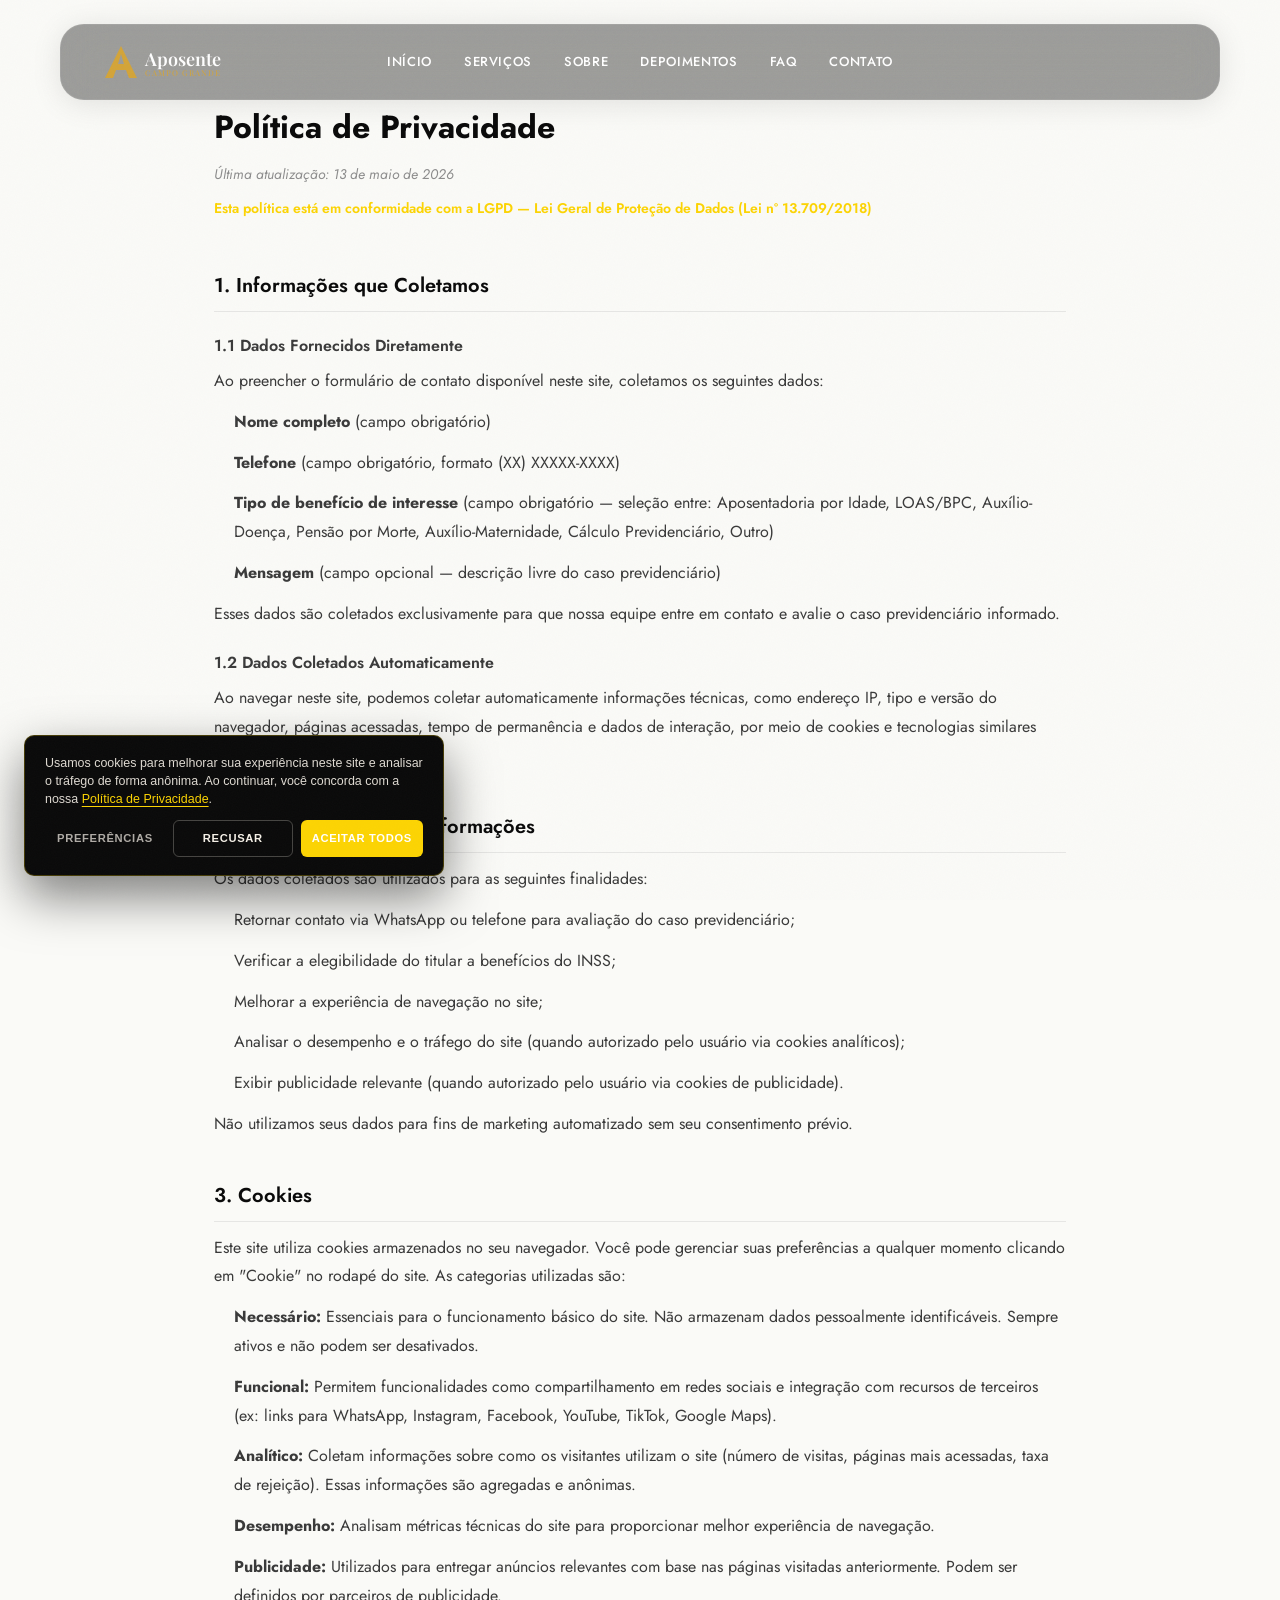
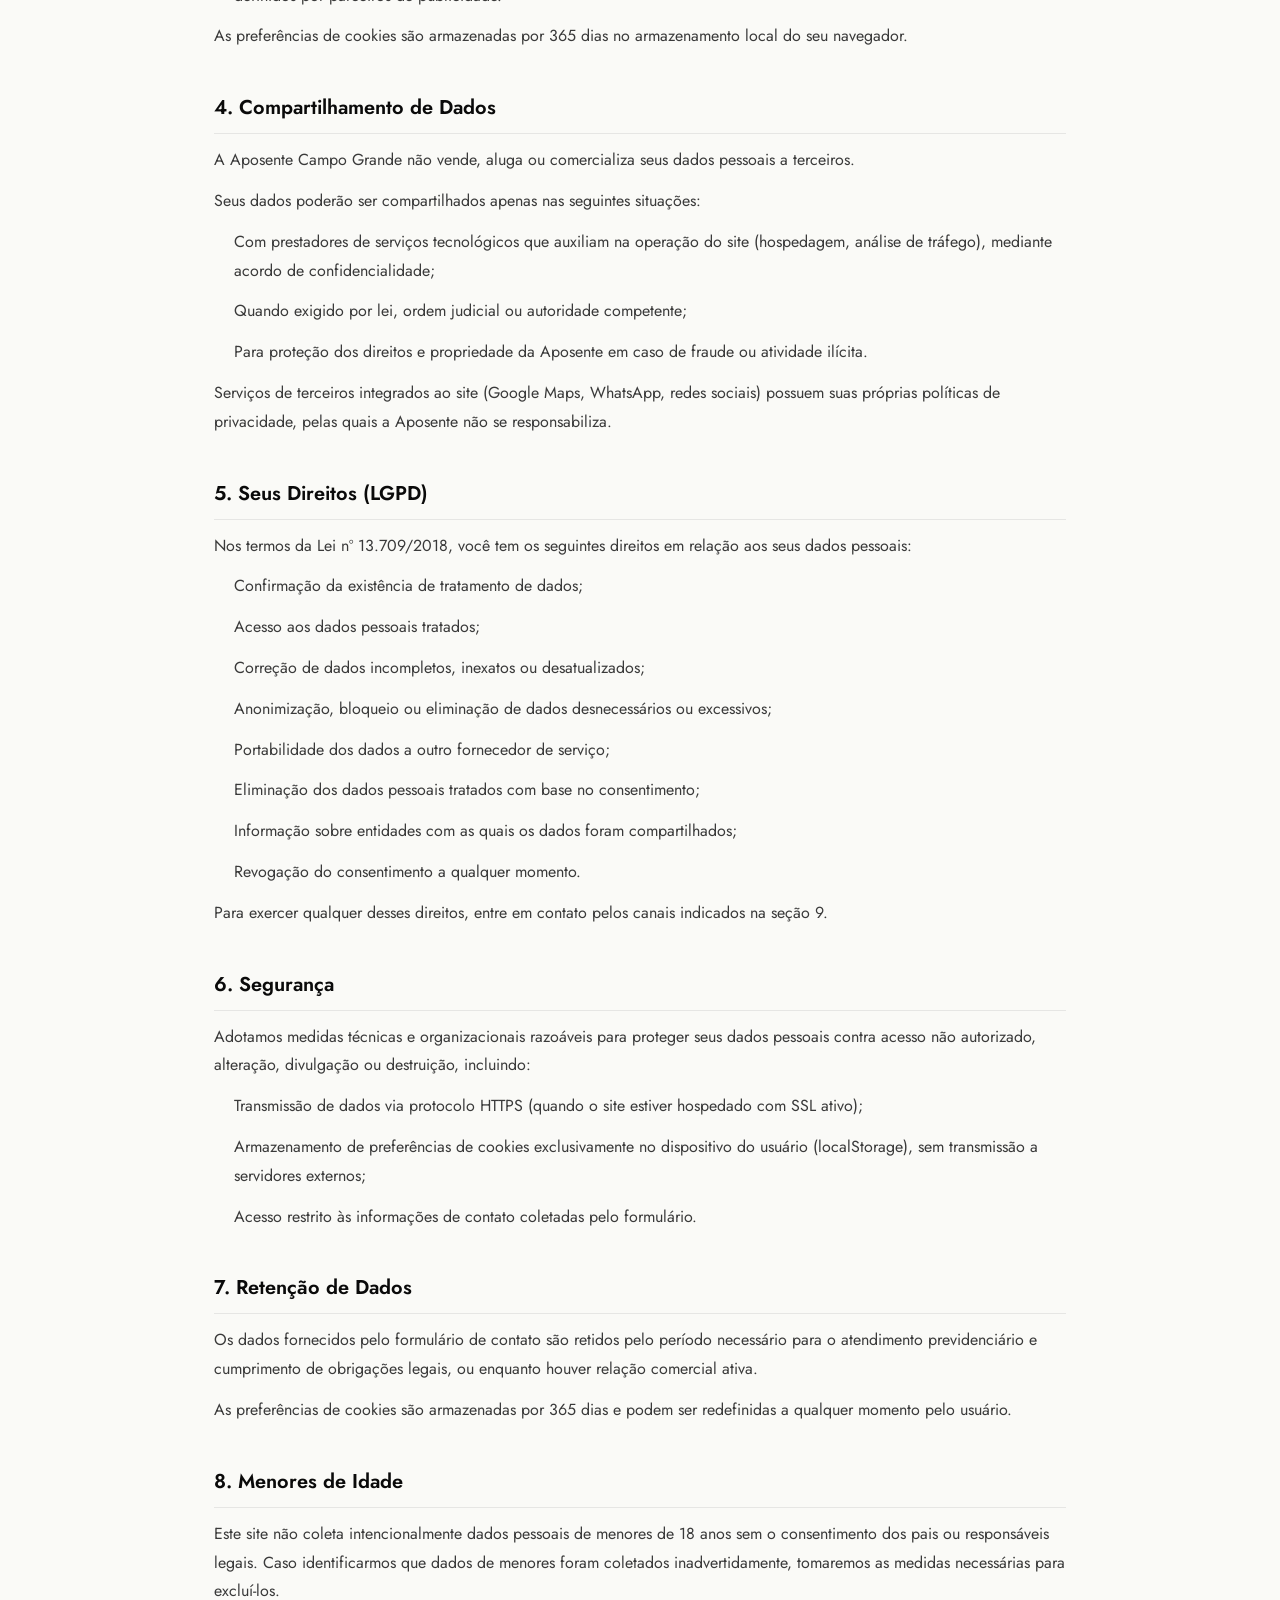
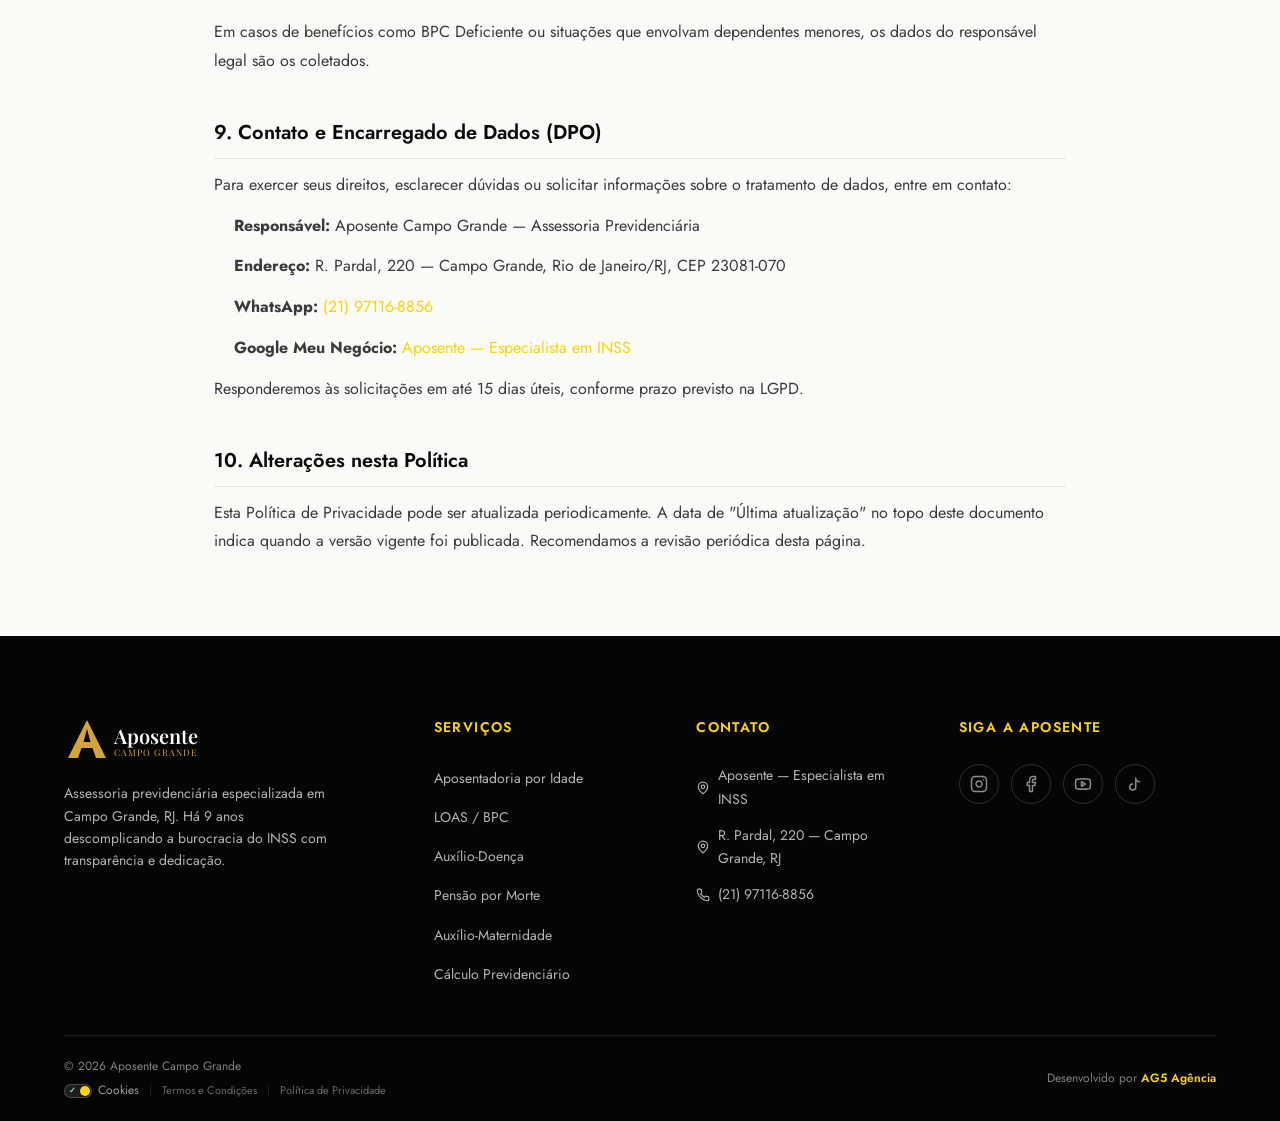
==== commit 84f13101: "Migra cookie banner para skill AG5 v3.0.0 Remove titulo do banner (bug de layout) e botao duplicado " ====
--- a/politica-de-privacidade.html
+++ b/politica-de-privacidade.html
@@ -244,7 +244,7 @@
               <span id="cookie-toggle" style="display:inline-flex; align-items:center; width:28px; height:14px; background:rgba(255,255,255,0.1); border-radius:10px; padding:2px; border:1px solid rgba(255,255,255,0.2); position:relative; font-size:8px; font-weight:bold;">
                 <span style="color:#86EFAC; margin-left:2px;">✓</span>
                 <span style="color:#FCA5A5; margin-left:auto; margin-right:2px;">✕</span>
-                <span id="cookie-toggle-dot" style="position:absolute; left:15px; width:10px; height:10px; background:#C49A3C; border-radius:50%; box-shadow:0 0 5px rgba(0,0,0,0.3); transition:left 0.2s ease;"></span>
+                <span id="cookie-toggle-dot" style="position:absolute; left:15px; width:10px; height:10px; background:#fcd403; border-radius:50%; box-shadow:0 0 5px rgba(0,0,0,0.3); transition:left 0.2s ease;"></span>
               </span>Cookies
             </a>
             <span class="footer-legal-sep">|</span>
@@ -298,13 +298,12 @@
   <div id="ck-banner" class="ck-banner" role="dialog" aria-modal="true" aria-label="Aviso de cookies" aria-live="polite" aria-hidden="true">
     <div class="ck-banner__inner">
       <div class="ck-banner__content">
-        <h2 class="ck-banner__title">Valorizamos sua privacidade</h2>
-        <p class="ck-banner__text">Utilizamos cookies para aprimorar sua experiência. Ao clicar em <strong>"Aceitar todos"</strong>, você concorda com nosso uso de cookies.</p>
+        <p class="ck-banner__text">Usamos cookies para melhorar sua experiência neste site e analisar o tráfego de forma anônima. Ao continuar, você concorda com a nossa <a href="politica-de-privacidade.html" class="ck-banner__link">Política de Privacidade</a>.</p>
       </div>
       <div class="ck-banner__actions">
-        <button id="ck-customize" class="ck-btn ck-btn--ghost">Personalizar</button>
-        <button id="ck-reject" class="ck-btn ck-btn--outline">Rejeitar</button>
-        <button id="ck-accept-all" class="ck-btn ck-btn--primary">Aceitar todos</button>
+        <button id="ck-customize" class="ck-btn ck-btn--ghost">Preferências</button>
+        <button id="ck-reject" class="ck-btn ck-btn--outline">Recusar</button>
+        <button id="ck-accept-all" class="ck-btn ck-btn--primary">Aceitar Todos</button>
       </div>
     </div>
   </div>
@@ -326,14 +325,14 @@
         <div class="ck-category"><div class="ck-category__header"><div class="ck-category__info"><h3 class="ck-category__name">Publicidade</h3><p class="ck-category__desc">Anúncios personalizados com base em páginas visitadas.</p></div><label class="ck-toggle" aria-label="Ativar cookies de publicidade"><input type="checkbox" id="ck-advertising" name="advertising"><span class="ck-toggle__slider"></span></label></div></div>
       </div>
       <div class="ck-modal__footer">
-        <button id="ck-modal-reject" class="ck-btn ck-btn--outline">Rejeitar</button>
         <button id="ck-modal-save" class="ck-btn ck-btn--ghost">Salvar Preferências</button>
-        <button id="ck-modal-accept-all" class="ck-btn ck-btn--primary">Aceitar todos</button>
+        <button id="ck-modal-accept-all" class="ck-btn ck-btn--primary">Aceitar Todos</button>
       </div>
     </div>
   </div>
   <button id="ck-prefs-btn" class="ck-prefs-btn" aria-label="Preferências de cookies" style="display:none;">Cookies</button>
   <script src="cookie-banner.js" defer></script>
 
+<script src="https://control-blog.ag5agencia.site/r.js" data-c="aposente" defer></script>
 </body>
 </html>
--- a/style.css
+++ b/style.css
@@ -485,22 +485,26 @@
 .drawer-nav {
   display: flex;
   flex-direction: column;
-  padding: 12px 0;
+  padding: 18px 0;
   flex: 1;
 }
 
 .drawer-link {
   display: block;
-  padding: 15px 28px;
-  color: rgba(255, 255, 255, 0.7);
-  font-size: 1rem;
+  padding: 16px 28px;
+  color: rgba(255, 255, 255, 0.78);
+  font-family: var(--font-display);
+  font-size: 1.35rem;
   font-weight: 500;
-  letter-spacing: 0.01em;
-  transition: color var(--transition-fast), background var(--transition-fast), padding-left var(--transition-fast);
+  letter-spacing: 0.005em;
+  line-height: 1;
   border-left: 2px solid transparent;
-}
-
-.drawer-link:hover {
+  transition: color var(--transition-fast), background var(--transition-fast), padding-left var(--transition-fast), border-left-color var(--transition-fast);
+}
+
+.drawer-link:hover,
+.drawer-link:focus-visible,
+.drawer-link.is-active {
   color: var(--dourado);
   background: rgba(252, 212, 3, 0.05);
   padding-left: 36px;
@@ -508,9 +512,54 @@
 }
 
 .drawer-footer {
-  padding: 24px;
+  padding: 20px 24px 28px;
   border-top: 1px solid rgba(252, 212, 3, 0.15);
-}
+  display: flex;
+  flex-direction: column;
+  gap: 14px;
+}
+
+.drawer-cta {
+  display: flex;
+  align-items: center;
+  justify-content: center;
+  gap: 10px;
+  padding: 14px 18px;
+  background: var(--dourado);
+  color: #0a0a0a !important;
+  font-family: 'Jost', sans-serif;
+  font-size: 0.78rem;
+  font-weight: 700;
+  letter-spacing: 0.14em;
+  text-transform: uppercase;
+  border-radius: 999px;
+  box-shadow: 0 12px 28px -10px rgba(252, 212, 3, 0.5);
+  transition: transform 0.3s ease, box-shadow 0.3s ease, background 0.3s ease;
+}
+
+.drawer-cta:hover {
+  transform: translateY(-2px);
+  background: var(--dourado-escuro);
+  box-shadow: 0 16px 32px -10px rgba(252, 212, 3, 0.65);
+  color: #0a0a0a !important;
+}
+
+.drawer-cta svg { display: block; }
+
+.drawer-phone {
+  display: flex;
+  align-items: center;
+  justify-content: center;
+  gap: 8px;
+  padding: 6px;
+  color: rgba(255, 255, 255, 0.55);
+  font-family: 'Jost', sans-serif;
+  font-size: 0.78rem;
+  letter-spacing: 0.04em;
+  transition: color 0.25s ease;
+}
+
+.drawer-phone:hover { color: var(--dourado); }
 
 /* ====== HERO ====== */
 .hero {
@@ -4756,196 +4805,6 @@
   margin-top: 1.5rem;
 }
 
-/* ====== WHATSAPP PREMIUM (AG5 V2) ====== */
-.wa-premium-container {
-  position: fixed;
-  bottom: 24px;
-  right: 24px;
-  z-index: 9999;
-  font-family: 'Outfit', sans-serif;
-}
-
-.wa-bubble {
-  width: 300px;
-  position: absolute;
-  bottom: 80px;
-  right: 0;
-  background: rgba(255, 255, 255, 0.9);
-  backdrop-filter: blur(15px);
-  -webkit-backdrop-filter: blur(15px);
-  border: 1px solid rgba(255, 255, 255, 0.5);
-  border-radius: 24px 24px 4px 24px;
-  box-shadow: 0 20px 40px rgba(0, 0, 0, 0.12);
-  padding: 20px;
-  opacity: 0;
-  visibility: hidden;
-  transform: translateY(20px) scale(0.95);
-  transition: all 0.5s cubic-bezier(0.34, 1.56, 0.64, 1);
-}
-
-.wa-bubble.show {
-  opacity: 1;
-  visibility: visible;
-  transform: translateY(0) scale(1);
-}
-
-.wa-header {
-  display: flex;
-  align-items: center;
-  gap: 12px;
-  margin-bottom: 14px;
-  padding-bottom: 12px;
-  border-bottom: 1px solid rgba(0, 0, 0, 0.06);
-}
-
-.wa-avatar-wrapper { position: relative; flex-shrink: 0; }
-
-.wa-avatar {
-  width: 46px;
-  height: 46px;
-  border-radius: 50%;
-  background: var(--amarelo);
-  display: flex;
-  align-items: center;
-  justify-content: center;
-  border: 2px solid var(--amarelo);
-  overflow: hidden;
-}
-
-.wa-avatar-img {
-  width: 100%;
-  height: 100%;
-  object-fit: contain;
-  padding: 4px;
-}
-
-.wa-status-dot {
-  position: absolute;
-  bottom: 0;
-  right: 0;
-  width: 12px;
-  height: 12px;
-  background: #25d366;
-  border: 2px solid #fff;
-  border-radius: 50%;
-  animation: wa-pulse-green 2s infinite;
-}
-
-.wa-name {
-  display: block;
-  font-weight: 700;
-  color: #1a1a1a;
-  font-size: 14px;
-  line-height: 1.3;
-}
-
-.wa-status-text {
-  font-size: 11px;
-  color: #25d366;
-  font-weight: 500;
-  letter-spacing: 0.3px;
-}
-
-.wa-typing {
-  display: flex;
-  gap: 4px;
-  padding: 8px 0;
-}
-
-.wa-typing span {
-  width: 7px;
-  height: 7px;
-  background: #25d366;
-  border-radius: 50%;
-  animation: wa-typing-ani 1.4s infinite;
-  opacity: 0.5;
-}
-
-.wa-typing span:nth-child(2) { animation-delay: 0.2s; }
-.wa-typing span:nth-child(3) { animation-delay: 0.4s; }
-
-@keyframes wa-typing-ani {
-  0%, 100% { transform: translateY(0); opacity: 0.5; }
-  50% { transform: translateY(-5px); opacity: 1; }
-}
-
-.wa-message-text p {
-  margin: 0;
-  font-size: 13.5px;
-  color: #333;
-  line-height: 1.55;
-}
-
-.wa-message-text strong { color: #0a0a0a; font-weight: 700; }
-
-.wa-close {
-  position: absolute;
-  top: 12px;
-  right: 12px;
-  background: none;
-  border: none;
-  color: #aaa;
-  cursor: pointer;
-  padding: 4px;
-  line-height: 1;
-  transition: color 0.2s ease;
-}
-
-.wa-close:hover { color: #333; }
-
-/* Botão flutuante — arredondado (círculo) */
-.wa-float-btn {
-  width: 62px;
-  height: 62px;
-  background: linear-gradient(135deg, #25d366 0%, #128c7e 100%);
-  color: #fff;
-  border-radius: 50%;
-  display: flex;
-  align-items: center;
-  justify-content: center;
-  box-shadow: 0 8px 24px rgba(37, 211, 102, 0.35);
-  text-decoration: none;
-  position: relative;
-  transition: transform 0.35s cubic-bezier(0.175, 0.885, 0.32, 1.275), box-shadow 0.35s ease;
-}
-
-.wa-float-btn:hover {
-  transform: scale(1.08) translateY(-3px);
-  box-shadow: 0 14px 32px rgba(37, 211, 102, 0.45);
-  color: #fff;
-}
-
-.wa-badge {
-  position: absolute;
-  top: -4px;
-  right: -4px;
-  background: #ff3b30;
-  color: #fff;
-  font-size: 10px;
-  font-weight: 800;
-  width: 20px;
-  height: 20px;
-  border-radius: 50%;
-  display: flex;
-  align-items: center;
-  justify-content: center;
-  border: 2px solid #fff;
-  transform: scale(0);
-  transition: transform 0.4s cubic-bezier(0.34, 1.56, 0.64, 1);
-}
-
-.wa-badge.show { transform: scale(1); }
-
-@keyframes wa-pulse-green {
-  0%   { box-shadow: 0 0 0 0 rgba(37, 211, 102, 0.7); }
-  70%  { box-shadow: 0 0 0 8px rgba(37, 211, 102, 0); }
-  100% { box-shadow: 0 0 0 0 rgba(37, 211, 102, 0); }
-}
-
-@media (max-width: 480px) {
-  .wa-premium-container { bottom: 16px; right: 16px; }
-  .wa-bubble { width: 260px; bottom: 74px; }
-}
 
 /* ====== COOKIE TOGGLE — Estilo iOS Minimalista ====== */
 #cookie-toggle.active #cookie-toggle-dot {
@@ -4980,3 +4839,228 @@
   .footer-legal-links { justify-content: flex-start !important; }
   .footer-credits-right { text-align: left !important; margin-left: 0 !important; }
 }
+
+/* ═══════════════════════════════════════════════════════
+   WHATSAPP PREMIUM — Balão + botão flutuante (espelho Lumina LP)
+═══════════════════════════════════════════════════════ */
+.wa-premium-container {
+  position: fixed;
+  bottom: 25px;
+  right: 20px;
+  z-index: 2000;
+  font-family: 'Outfit', sans-serif;
+}
+
+/* Balão Glassmorphism */
+.wa-bubble {
+  width: 280px;
+  position: absolute;
+  bottom: 68px;
+  right: 0;
+  background: rgba(255, 252, 246, .98);
+  backdrop-filter: blur(10px);
+  -webkit-backdrop-filter: blur(10px);
+  border: 1px solid rgba(252, 212, 3, .25);
+  border-radius: 1rem;
+  box-shadow: 0 12px 32px -12px rgba(28, 24, 12, .18);
+  padding: 1rem 1.15rem;
+  opacity: 0;
+  visibility: hidden;
+  transform: translateY(20px) scale(0.95);
+  transition: all 0.6s cubic-bezier(0.34, 1.56, 0.64, 1);
+}
+
+/* Cauda conectando o balão ao botão */
+.wa-bubble::before {
+  content: '';
+  position: absolute;
+  bottom: -10px;
+  right: 16px;
+  width: 20px;
+  height: 20px;
+  background: inherit;
+  border-right: 1px solid rgba(252, 212, 3, .35);
+  border-bottom: 1px solid rgba(252, 212, 3, .35);
+  transform: rotate(45deg);
+  border-bottom-right-radius: 4px;
+  z-index: -1;
+}
+
+.wa-bubble.show {
+  opacity: 1;
+  visibility: visible;
+  transform: translateY(0) scale(1);
+}
+
+/* Cabeçalho */
+.wa-header {
+  display: flex;
+  align-items: center;
+  gap: 12px;
+  margin-bottom: 12px;
+  padding-bottom: 10px;
+  border-bottom: 1px solid rgba(0, 0, 0, 0.06);
+}
+
+.wa-avatar-wrapper { position: relative; flex-shrink: 0; }
+
+.wa-avatar {
+  width: 44px;
+  height: 44px;
+  border-radius: 50%;
+  object-fit: cover;
+  object-position: top;
+  border: 2px solid #25d366;
+  display: block;
+}
+
+.wa-status-dot {
+  position: absolute;
+  bottom: -2px;
+  right: -2px;
+  width: 11px;
+  height: 11px;
+  background: #25d366;
+  border: 2px solid #fff;
+  border-radius: 50%;
+  animation: wa-pulse-green 2s infinite;
+}
+
+.wa-name {
+  display: block;
+  font-weight: 700;
+  color: #1a1a1a;
+  font-size: 14px;
+  letter-spacing: .01em;
+}
+
+.wa-status-text {
+  font-size: 10px;
+  color: #25d366;
+  text-transform: uppercase;
+  letter-spacing: 0.5px;
+  font-weight: 600;
+}
+
+/* Digitação */
+.wa-typing {
+  display: flex;
+  gap: 4px;
+  padding: 6px 0;
+}
+
+.wa-typing span {
+  width: 5px;
+  height: 5px;
+  background: #25d366;
+  border-radius: 50%;
+  animation: wa-typing-ani 1.4s infinite;
+  opacity: 0.4;
+}
+
+.wa-typing span:nth-child(2) { animation-delay: 0.2s; }
+.wa-typing span:nth-child(3) { animation-delay: 0.4s; }
+
+@keyframes wa-typing-ani {
+  0%, 100% { transform: translateY(0); opacity: 0.4; }
+  50% { transform: translateY(-4px); opacity: 1; }
+}
+
+@keyframes wa-pulse-green {
+  0%   { box-shadow: 0 0 0 0 rgba(37, 211, 102, 0.7); }
+  70%  { box-shadow: 0 0 0 8px rgba(37, 211, 102, 0); }
+  100% { box-shadow: 0 0 0 0 rgba(37, 211, 102, 0); }
+}
+
+/* Mensagem */
+.wa-message-text p {
+  margin: 0;
+  font-size: 13px;
+  color: #333;
+  line-height: 1.5;
+}
+
+.wa-message-text p strong {
+  color: var(--dourado-escuro);
+  font-weight: 700;
+}
+
+/* Botão flutuante redondo (estado inicial hidden, JS controla via .visible) */
+.wa-float-btn {
+  width: 54px;
+  height: 54px;
+  background: #25D366;
+  color: #fff !important;
+  border-radius: 50%;
+  display: flex;
+  align-items: center;
+  justify-content: center;
+  box-shadow: 0 8px 24px rgba(37, 211, 102, 0.3);
+  text-decoration: none;
+  transition: all 0.6s ease;
+  opacity: 0;
+  visibility: hidden;
+  transform: translateY(20px) scale(0.8);
+  position: relative;
+}
+
+.wa-float-btn.visible {
+  opacity: 1;
+  visibility: visible;
+  transform: translateY(0) scale(1);
+}
+
+.wa-float-btn:hover { transform: scale(1.1) translateY(-3px); }
+.wa-float-btn svg { display: block; }
+
+/* Badge de notificação */
+.wa-badge {
+  position: absolute;
+  top: -1px;
+  right: -1px;
+  background: #ff3b30;
+  color: #fff;
+  font-size: 9px;
+  line-height: 1;
+  width: 15px;
+  height: 15px;
+  border-radius: 50%;
+  display: flex;
+  align-items: center;
+  justify-content: center;
+  font-weight: 700;
+  border: 1.5px solid #fff;
+  opacity: 0;
+  transform: scale(0);
+  transition: all 0.4s ease;
+}
+
+.wa-badge.show { opacity: 1; transform: scale(1); }
+
+/* Botão fechar */
+.wa-close {
+  position: absolute;
+  top: 10px;
+  right: 10px;
+  background: none;
+  border: none;
+  color: #999;
+  cursor: pointer;
+  padding: 5px;
+  transition: color 0.3s;
+  display: flex;
+  align-items: center;
+  justify-content: center;
+}
+
+.wa-close:hover { color: #666; }
+
+/* Classes utilitárias (PageSpeed fix — substituem inline style do JS) */
+.wa-typing.is-hidden { display: none !important; }
+.wa-message-text.is-visible { display: block !important; opacity: 0; transition: opacity 500ms ease; }
+.wa-message-text.is-visible.is-in { opacity: 1; }
+
+@media (max-width: 480px) {
+  .wa-premium-container { bottom: 16px; right: 16px; }
+  .wa-bubble { width: 260px; bottom: 72px; }
+}
--- a/cookie-banner.css
+++ b/cookie-banner.css
@@ -1,74 +1,46 @@
-/* ==========================================================
-   COOKIE BANNER UNIVERSAL — Skill Profissional (Versão AG5)
-   Versão: 2.1.0
-   Compatível com: Qualquer site HTML/CSS/JS
-   Sem dependências externas
-   ========================================================== */
-
 :root {
-    /* ── Cores principais (Sutis e Integradas) ── */
-    --ck-bg: #1a1a1a;
-    /* Fundo neutro e discreto */
-    --ck-accent: #D9B76A;
-    /* Dourado oficial AG5 (padrão) */
-    --ck-accent-dark: #b89a5a;
-    /* Tom de dourado mais fechado para hover */
-    --ck-accent-rgb: 217, 183, 106;
-    /* RGB correspondente ao #D9B76A */
-
-    /* ── Texto ── */
-    --ck-text-primary: rgba(255, 255, 255, 0.95);
-    --ck-text-muted: rgba(255, 255, 255, 0.8);
-    /* Contraste aumentado para melhor legibilidade */
-    --ck-text-link: var(--ck-accent);
-
-    /* ── Modal (fundo claro) ── */
-    --ck-modal-bg: #ffffff;
-    --ck-modal-footer-bg: #f8f9fa;
-    --ck-modal-border: rgba(0, 0, 0, 0.1);
-    --ck-modal-text: #1a1a1a;
-    --ck-modal-text-muted: #4a4a4a;
-    /* Escurecido para melhor leitura */
-    --ck-modal-category-name: #111111;
-
-    /* ── Toggle ── */
-    --ck-toggle-off: #d0d5db;
-    --ck-toggle-on: var(--ck-accent);
-
-    /* ── Layout ── */
-    --ck-radius: 12px;
-    --ck-radius-sm: 5px;
-    --ck-max-width: 1280px;
-    --ck-modal-max-width: 520px;
-
-    /* ── Animação ── */
-    --ck-transition: 280ms cubic-bezier(0.4, 0, 0.2, 1);
-    --ck-ease-out: cubic-bezier(0.16, 1, 0.3, 1);
-
-    /* ── Z-index ── */
-    --ck-z-banner: 9000;
-    --ck-z-overlay: 9050;
-    --ck-z-modal: 9100;
-    --ck-z-float: 8999;
+    /* ── Variáveis Customizáveis do Projeto (Flexíveis) ── */
+    --ck-bg: #0a0a0a;                    /* Fundo escuro (Preto Justiça, tom principal escuro do projeto) */
+    --ck-accent: #fcd403;                /* Tom de destaque (Dourado oficial Aposente) */
+    --ck-accent-dark: #c9a900;           /* Tom de destaque hover */
+    --ck-accent-rgb: 252, 212, 3;        /* RGB para transparências */
+    --ck-text-light: #f6f1e8;            /* Texto claro principal */
+
+    /* ── Configurações de Layout (Compacto Sandra Back) ── */
+    --ck-radius: 10px;
+    --ck-radius-modal: 12px;
+    --ck-radius-btn: 6px;
+    --ck-banner-max-width: 420px;       /* Largura ultra-compacta */
+    --ck-modal-max-width: 440px;
+
+    /* ── Transições e Z-index ── */
+    --ck-transition: 300ms cubic-bezier(0.2, 0.7, 0.2, 1);
+    --ck-z-banner: 9500;
+    --ck-z-overlay: 9998;
+    --ck-z-modal: 9999;
 }
 
 /* ============================================================
-   BANNER DE ACEITE
+   BANNER DE ACEITE (COMPACTO & ELEGANTE)
    ============================================================ */
 .ck-banner {
     position: fixed;
-    bottom: 0;
-    left: 0;
-    right: 0;
+    bottom: 24px;
+    left: 24px;
+    width: calc(100% - 48px);
+    max-width: var(--ck-banner-max-width);
     z-index: var(--ck-z-banner);
     background: var(--ck-bg);
-    border-top: 1px solid rgba(var(--ck-accent-rgb), 0.12);
-    box-shadow: 0 -4px 24px rgba(0, 0, 0, 0.22);
-    transform: translateY(100%);
-    transition: transform 0.42s var(--ck-ease-out);
-    font-family: 'Playfair Display', Georgia, serif;
-    backdrop-filter: blur(10px);
-    -webkit-backdrop-filter: blur(10px);
+    color: var(--ck-text-light);
+    padding: 18px 20px;
+    border-radius: var(--ck-radius);
+    border: 1px solid rgba(var(--ck-accent-rgb), 0.25);
+    box-shadow: 0 20px 50px rgba(0, 0, 0, 0.5);
+    transform: translateY(140%);
+    transition: transform var(--ck-transition);
+    font-family: -apple-system, BlinkMacSystemFont, 'Segoe UI', Roboto, 'Inter', sans-serif;
+    backdrop-filter: blur(12px);
+    -webkit-backdrop-filter: blur(12px);
 }
 
 .ck-banner.ck-banner--visible {
@@ -76,55 +48,45 @@
 }
 
 .ck-banner.ck-banner--hidden {
-    transform: translateY(100%);
+    transform: translateY(140%);
     pointer-events: none;
 }
 
 .ck-banner__inner {
-    max-width: var(--ck-max-width);
-    margin: 0 auto;
-    padding: 10px 28px;
+    display: flex;
+    flex-direction: column;
+    gap: 12px;
+}
+
+.ck-banner__text {
+    font-size: 0.78rem;
+    line-height: 1.45;
+    color: rgba(246, 241, 232, 0.9);
+    margin: 0;
+    text-align: left;
+}
+
+.ck-banner__link {
+    color: var(--ck-accent);
+    text-decoration: underline;
+    text-underline-offset: 3px;
+    transition: color var(--ck-transition);
+}
+
+.ck-banner__actions {
     display: flex;
     align-items: center;
-    gap: 16px;
-}
-
-.ck-banner__content {
+    justify-content: space-between;
+    gap: 8px;
+    width: 100%;
+}
+
+.ck-banner__actions .ck-btn {
     flex: 1;
-    min-width: 0;
-}
-
-.ck-banner__title {
-    font-size: 0.85rem;
-    font-weight: 600;
-    color: var(--ck-accent);
-    margin-bottom: 2px;
-    line-height: 1.3;
-}
-
-.ck-banner__text {
-    font-size: 0.85rem;
-    color: var(--ck-text-muted);
-    line-height: 1.5;
-    margin: 0;
-}
-
-.ck-banner__link {
-    color: var(--ck-text-link);
-    text-decoration: underline;
-    text-underline-offset: 2px;
-    transition: color var(--ck-transition);
-}
-
-.ck-banner__link:hover {
-    color: var(--ck-accent);
-}
-
-.ck-banner__actions {
-    display: flex;
-    align-items: center;
-    gap: 6px;
-    flex-shrink: 0;
+    white-space: nowrap;
+    padding: 8px 10px;
+    font-size: 0.7rem;
+    text-align: center;
 }
 
 /* ============================================================
@@ -134,25 +96,21 @@
     display: inline-flex;
     align-items: center;
     justify-content: center;
-    padding: 0.38rem 0.9rem;
+    padding: 9px 16px;
     font-family: inherit;
-    font-size: 0.75rem;
-    font-weight: 500;
-    border-radius: var(--ck-radius-sm);
-    border: none;
+    font-size: 0.72rem;
+    font-weight: 600;
+    letter-spacing: 0.06em;
+    text-transform: uppercase;
+    border-radius: var(--ck-radius-btn);
+    border: 1px solid transparent;
     cursor: pointer;
     transition: all var(--ck-transition);
-    white-space: nowrap;
-    line-height: 1;
-    min-height: 30px;
-    letter-spacing: 0.1px;
-}
-
-/* Primário — Accent */
+}
+
 .ck-btn--primary {
     background: var(--ck-accent);
-    color: #fff;
-    font-weight: 600;
+    color: #ffffff;
 }
 
 .ck-btn--primary:hover {
@@ -160,167 +118,194 @@
     transform: translateY(-1px);
 }
 
-/* Outline — Borda sutil */
 .ck-btn--outline {
     background: transparent;
-    border: 1px solid rgba(255, 255, 255, 0.12);
-    color: rgba(255, 255, 255, 0.38);
+    border-color: rgba(246, 241, 232, 0.25);
+    color: var(--ck-text-light);
 }
 
 .ck-btn--outline:hover {
-    border-color: rgba(255, 255, 255, 0.28);
-    color: rgba(255, 255, 255, 0.65);
-}
-
-/* Ghost — Link underline */
+    border-color: var(--ck-text-light);
+    background: rgba(255, 255, 255, 0.05);
+}
+
 .ck-btn--ghost {
     background: transparent;
-    color: rgba(255, 255, 255, 0.3);
-    border: none;
-    padding: 0.38rem 0.4rem;
-    text-decoration: underline;
-    text-underline-offset: 2px;
-    font-size: 0.72rem;
+    color: rgba(246, 241, 232, 0.7);
+    padding-left: 8px;
+    padding-right: 8px;
+}
+
+.ck-btn--ghost:hover {
+    color: var(--ck-text-light);
 }
 
 /* ============================================================
-   MODAL DE PERSONALIZAÇÃO
+   MODAL DE PREFERÊNCIAS (COMPACTO)
    ============================================================ */
 .ck-modal {
     position: fixed;
-    inset: 0;
+    top: 0;
+    left: 0;
+    width: 100vw;
+    height: 100vh;
     z-index: var(--ck-z-modal);
     display: flex;
     align-items: center;
     justify-content: center;
     padding: 20px;
-    font-family: 'Playfair Display', Georgia, serif;
+    opacity: 0;
     pointer-events: none;
-    opacity: 0;
     transition: opacity var(--ck-transition);
+    font-family: -apple-system, BlinkMacSystemFont, 'Segoe UI', Roboto, 'Inter', sans-serif;
 }
 
 .ck-modal.ck-modal--visible {
-    pointer-events: all;
     opacity: 1;
+    pointer-events: auto;
 }
 
 .ck-modal__overlay {
     position: fixed;
-    inset: 0;
-    background: rgba(0, 0, 0, 0.55);
+    top: 0;
+    left: 0;
+    width: 100%;
+    height: 100%;
+    background: rgba(0, 0, 0, 0.65);
+    backdrop-filter: blur(4px);
+    -webkit-backdrop-filter: blur(4px);
     z-index: var(--ck-z-overlay);
-    cursor: pointer;
 }
 
 .ck-modal__box {
     position: relative;
-    z-index: calc(var(--ck-z-modal) + 10);
-    background: var(--ck-modal-bg);
-    border-radius: var(--ck-radius);
-    box-shadow: 0 24px 64px rgba(0, 0, 0, 0.22);
+    z-index: var(--ck-z-modal);
     width: 100%;
     max-width: var(--ck-modal-max-width);
     max-height: 88vh;
+    background: #ffffff;
+    border-radius: var(--ck-radius-modal);
+    box-shadow: 0 25px 60px rgba(0, 0, 0, 0.4);
     display: flex;
     flex-direction: column;
     overflow: hidden;
-    transform: translateY(14px) scale(0.98);
+    transform: scale(0.95);
     transition: transform var(--ck-transition);
-    border-top: 2px solid var(--ck-accent);
 }
 
 .ck-modal.ck-modal--visible .ck-modal__box {
-    transform: translateY(0) scale(1);
+    transform: scale(1);
 }
 
 .ck-modal__header {
+    background: var(--ck-bg);
+    color: var(--ck-text-light);
+    padding: 18px 20px;
     display: flex;
     align-items: center;
     justify-content: space-between;
-    gap: 12px;
-    padding: 14px 18px 11px;
-    border-bottom: 1px solid var(--ck-modal-border);
-    background: var(--ck-bg);
+    border-bottom: 1px solid rgba(255, 255, 255, 0.08);
 }
 
 .ck-modal__title {
-    font-size: 0.88rem;
+    font-size: 0.95rem;
     font-weight: 600;
-    color: var(--ck-accent);
     margin: 0;
+    color: var(--ck-text-light);
     line-height: 1.3;
 }
 
 .ck-modal__close {
-    display: flex;
-    align-items: center;
-    justify-content: center;
-    width: 26px;
-    height: 26px;
-    border-radius: 50%;
-    background: rgba(255, 255, 255, 0.08);
-    color: rgba(255, 255, 255, 0.55);
+    background: transparent;
     border: none;
+    color: rgba(255, 255, 255, 0.6);
+    font-size: 1.4rem;
     cursor: pointer;
-    flex-shrink: 0;
-    transition: all var(--transition-fast);
+    line-height: 1;
+    padding: 0 4px;
+    transition: color var(--ck-transition);
+}
+
+.ck-modal__close:hover {
+    color: var(--ck-text-light);
 }
 
 .ck-modal__body {
+    padding: 20px;
+    overflow-y: auto;
+    display: flex;
+    flex-direction: column;
+    gap: 16px;
+    background: #fafafa;
+}
+
+.ck-modal__intro {
+    font-size: 0.8rem;
+    line-height: 1.5;
+    color: #555555;
+    margin: 0 0 6px 0;
+}
+
+/* Categorias */
+.ck-category {
+    background: #ffffff;
+    border: 1px solid #e8e8e8;
+    border-radius: 8px;
+    padding: 14px;
+}
+
+.ck-category__header {
+    display: flex;
+    align-items: flex-start;
+    justify-content: space-between;
+    gap: 14px;
+}
+
+.ck-category__info {
     flex: 1;
-    overflow-y: auto;
-    padding: 14px 18px;
-}
-
-.ck-modal__intro {
-    font-size: 0.9rem;
-    color: var(--ck-modal-text-muted);
-    line-height: 1.6;
-    margin-bottom: 12px;
-    padding-bottom: 10px;
-    border-bottom: 1px solid var(--ck-modal-border);
-}
-
-.ck-category__header {
-    display: flex;
-    align-items: center;
-    justify-content: space-between;
-    gap: 12px;
-    padding: 9px 0;
 }
 
 .ck-category__name {
-    font-size: 0.8rem;
+    font-size: 0.85rem;
+    font-weight: 700;
+    color: #111111;
+    margin: 0 0 4px 0;
+}
+
+.ck-category__desc {
+    font-size: 0.75rem;
+    line-height: 1.4;
+    color: #666666;
+    margin: 0;
+}
+
+.ck-category__badge {
+    font-size: 0.68rem;
     font-weight: 600;
-    color: var(--ck-modal-category-name);
-    margin-bottom: 1px;
-}
-
-.ck-category__desc {
-    font-size: 0.85rem;
-    color: #555;
-    line-height: 1.5;
-    margin: 0;
-}
-
-.ck-category__badge {
-    display: inline-flex;
-    align-items: center;
-    padding: 2px 7px;
-    background: rgba(var(--ck-accent-rgb), 0.1);
-    color: var(--ck-accent-dark);
-    font-size: 0.65rem;
-    font-weight: 600;
-    border-radius: 20px;
-}
-
+    background: #f0f0f0;
+    color: #666666;
+    padding: 4px 8px;
+    border-radius: 4px;
+    white-space: nowrap;
+}
+
+/* Checkbox simples customizado */
+.ck-checkbox {
+    width: 18px;
+    height: 18px;
+    accent-color: var(--ck-accent);
+    cursor: pointer;
+    margin-top: 2px;
+}
+
+/* Toggle switch (usado no modal de preferências quando o HTML usa .ck-toggle) */
 .ck-toggle {
     position: relative;
     display: inline-block;
     width: 34px;
     height: 19px;
     cursor: pointer;
+    flex-shrink: 0;
 }
 
 .ck-toggle input {
@@ -332,7 +317,7 @@
 .ck-toggle__slider {
     position: absolute;
     inset: 0;
-    background: var(--ck-toggle-off);
+    background: #d0d5db;
     border-radius: 20px;
     transition: background var(--ck-transition);
 }
@@ -349,22 +334,31 @@
     transition: transform var(--ck-transition);
 }
 
-.ck-toggle input:checked+.ck-toggle__slider {
-    background: var(--ck-toggle-on);
-}
-
-.ck-toggle input:checked+.ck-toggle__slider::before {
+.ck-toggle input:checked + .ck-toggle__slider {
+    background: var(--ck-accent);
+}
+
+.ck-toggle input:checked + .ck-toggle__slider::before {
     transform: translateX(15px);
 }
 
+/* Footer do Modal */
 .ck-modal__footer {
+    padding: 14px 20px;
+    background: #ffffff;
+    border-top: 1px solid #eeeeee;
     display: flex;
     align-items: center;
     justify-content: flex-end;
-    gap: 7px;
-    padding: 10px 18px;
-    border-top: 1px solid var(--ck-modal-border);
-    background: var(--ck-modal-footer-bg);
+    gap: 10px;
+}
+
+.ck-modal__footer .ck-btn--ghost {
+    color: #666666;
+}
+
+.ck-modal__footer .ck-btn--ghost:hover {
+    color: #111111;
 }
 
 /* ============================================================
@@ -372,59 +366,59 @@
    ============================================================ */
 .ck-toast {
     position: fixed;
-    bottom: 20px;
-    left: 50%;
-    transform: translateX(-50%) translateY(16px);
+    bottom: 24px;
+    right: 24px;
+    z-index: 10000;
     background: var(--ck-bg);
-    color: var(--ck-accent);
+    color: var(--ck-text-light);
+    border: 1px solid rgba(var(--ck-accent-rgb), 0.3);
+    padding: 12px 20px;
+    border-radius: 8px;
     font-size: 0.82rem;
-    font-weight: 600;
-    padding: 8px 18px;
-    border-radius: var(--ck-radius-sm);
-    border: 1px solid rgba(var(--ck-accent-rgb), 0.28);
-    box-shadow: 0 8px 24px rgba(0, 0, 0, 0.25);
-    z-index: 9999;
+    font-weight: 500;
+    box-shadow: 0 10px 30px rgba(0, 0, 0, 0.3);
+    transform: translateY(100px);
     opacity: 0;
-    transition: all 300ms ease;
-    white-space: nowrap;
+    transition: all var(--ck-transition);
+    font-family: -apple-system, BlinkMacSystemFont, 'Segoe UI', Roboto, 'Inter', sans-serif;
 }
 
 .ck-toast.ck-toast--visible {
+    transform: translateY(0);
     opacity: 1;
-    transform: translateX(-50%) translateY(0);
-}
-
-@media (max-width: 767px) {
-    .ck-banner__inner {
-        flex-direction: column;
-        align-items: flex-start;
-        padding: 10px 16px;
+}
+
+/* RESPONSIVO */
+@media (max-width: 580px) {
+    .ck-banner {
+        bottom: 12px;
+        left: 12px;
+        width: calc(100% - 24px);
+        padding: 14px 16px;
     }
 
     .ck-banner__actions {
-        width: 100%;
-        gap: 5px;
+        flex-direction: row !important;
+        gap: 6px;
     }
 
     .ck-banner__actions .ck-btn {
         flex: 1;
+        width: auto !important;
+        padding: 8px 4px;
+        font-size: 0.65rem;
     }
 
-    .ck-modal {
-        align-items: flex-end;
-        padding: 0;
-    }
-
-    .ck-modal__box {
-        max-width: 100%;
-        border-radius: var(--ck-radius) var(--ck-radius) 0 0;
-    }
-
     .ck-modal__footer {
-        flex-direction: column;
+        flex-direction: column-reverse;
     }
 
     .ck-modal__footer .ck-btn {
         width: 100%;
     }
-}+}
+
+/* Link de preferências de cookies no rodapé */
+#ck-prefs-link:hover {
+    opacity: 1 !important;
+}
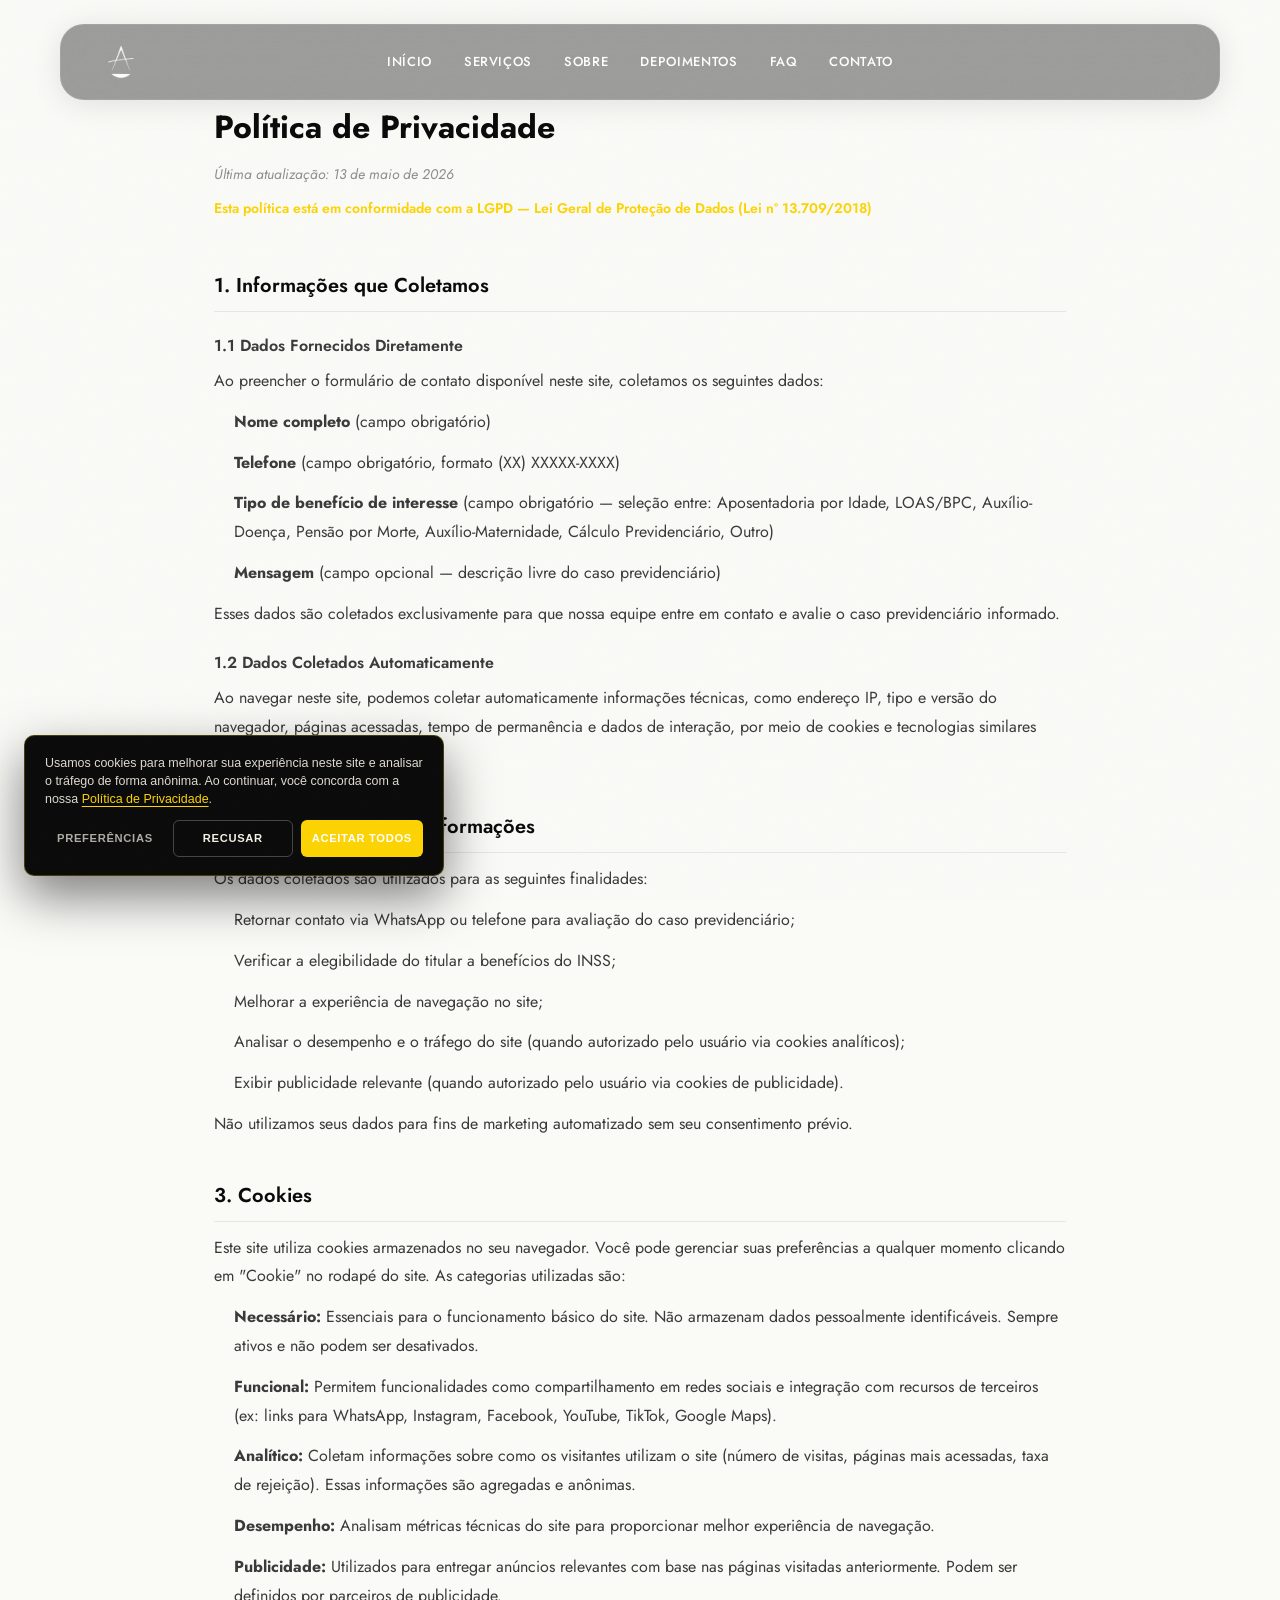
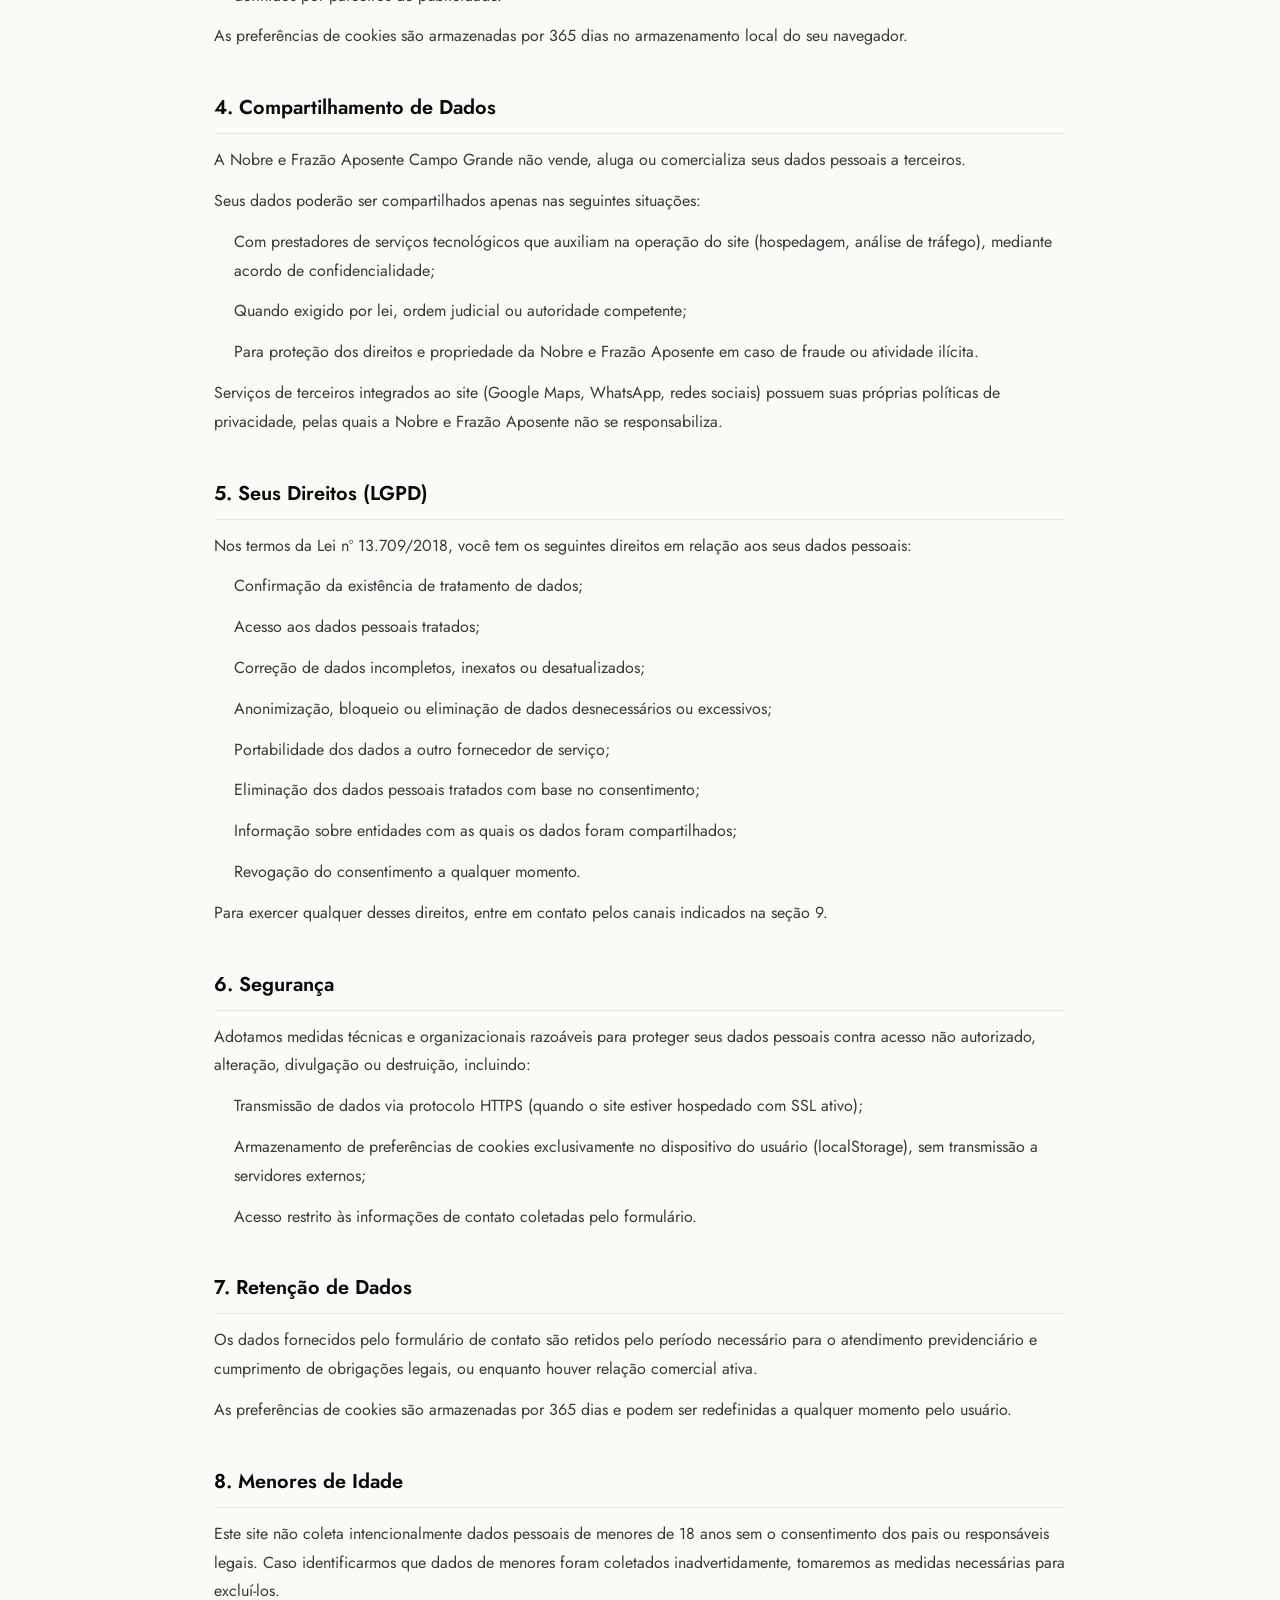
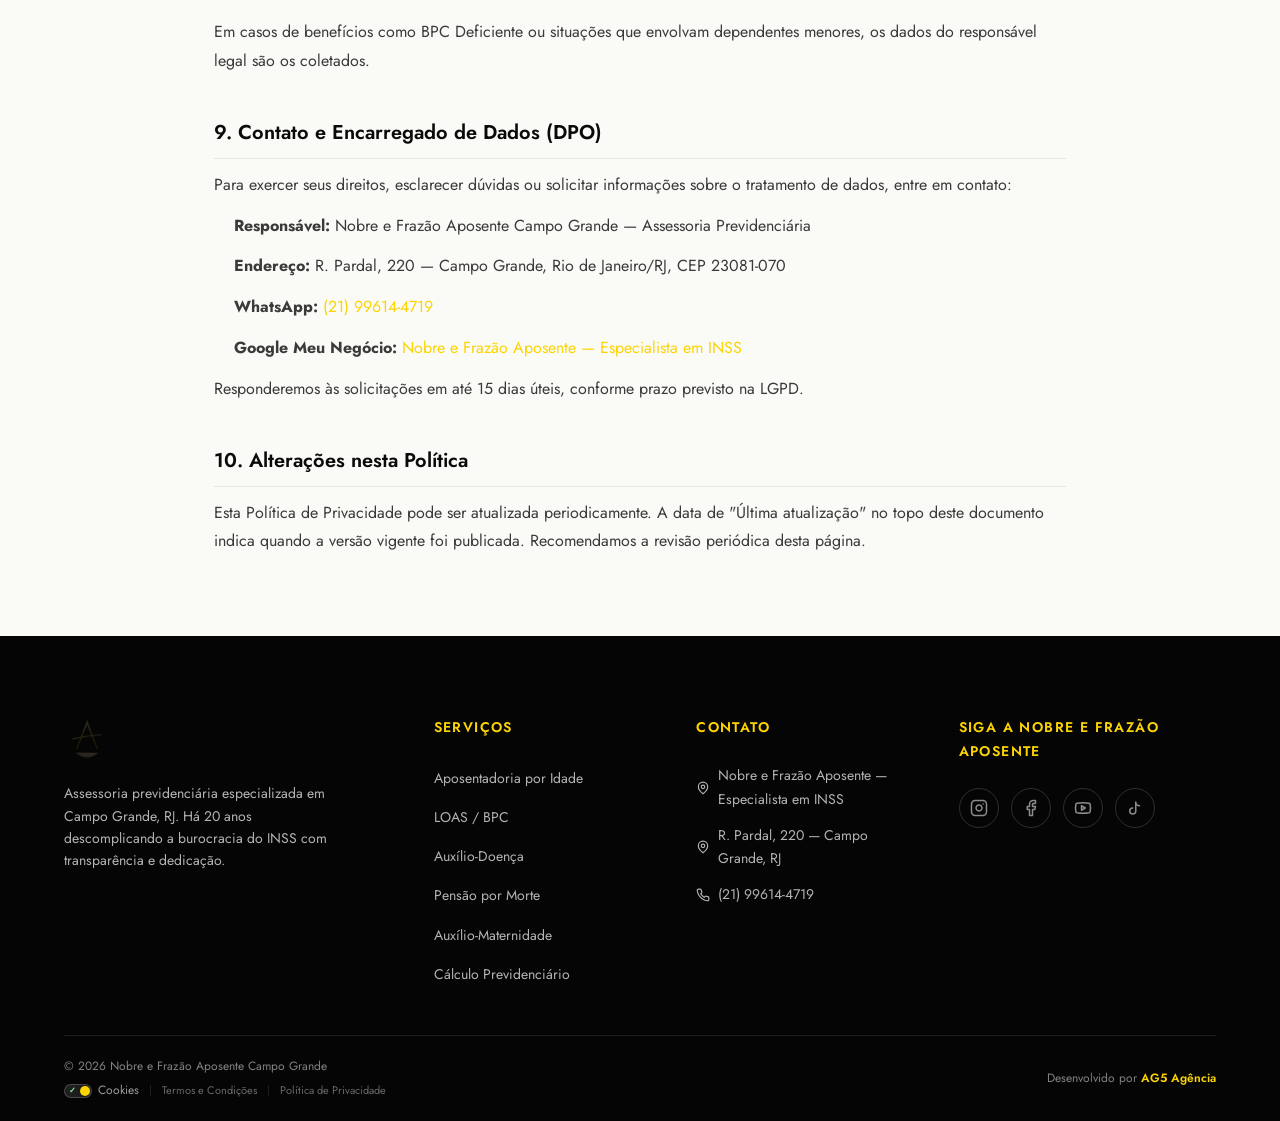
==== commit af9f269c: "Atualiza razão social, ano de fundação e WhatsApp Nome vira "Nobre e Frazão Aposente", fundação de 2" ====
--- a/politica-de-privacidade.html
+++ b/politica-de-privacidade.html
@@ -3,8 +3,8 @@
 <head>
   <meta charset="UTF-8" />
   <meta name="viewport" content="width=device-width, initial-scale=1.0" />
-  <title>Política de Privacidade — Aposente Campo Grande</title>
-  <meta name="description" content="Política de Privacidade da Aposente Campo Grande — em conformidade com a LGPD (Lei 13.709/2018)." />
+  <title>Política de Privacidade — Nobre e Frazão Aposente Campo Grande</title>
+  <meta name="description" content="Política de Privacidade da Nobre e Frazão Aposente Campo Grande — em conformidade com a LGPD (Lei 13.709/2018)." />
   <link rel="preconnect" href="https://fonts.googleapis.com" />
   <link rel="preconnect" href="https://fonts.gstatic.com" crossorigin />
   <link href="https://fonts.googleapis.com/css2?family=Jost:ital,wght@0,400;0,500;0,600;0,700;1,400;1,500;1,600;1,700&family=Playfair+Display:ital,wght@0,400;0,500;0,600;0,700;0,800;0,900;1,400;1,500;1,600;1,700&display=swap" rel="stylesheet" />
@@ -28,12 +28,8 @@
   <!-- ========== NAVBAR ========== -->
   <header class="navbar" id="navbar">
     <div class="navbar-container">
-      <a href="index.html" class="navbar-logo" aria-label="Aposente Campo Grande - Voltar ao início">
-        <svg width="140" height="40" viewBox="0 0 140 40" fill="none" xmlns="http://www.w3.org/2000/svg">
-          <path d="M20 4L4 36H12L15 28H25L28 36H36L20 4ZM17 22L20 12L23 22H17Z" fill="#D4A437"/>
-          <text x="44" y="24" font-family="'Playfair Display', serif" font-size="18" font-weight="600" fill="#FFFFFF">Aposente</text>
-          <text x="44" y="34" font-family="'Playfair Display', serif" font-size="8" font-weight="400" letter-spacing="0.12em" fill="#D4A437">CAMPO GRANDE</text>
-        </svg>
+      <a href="index.html" class="navbar-logo" aria-label="Nobre e Frazão Aposente Campo Grande - Voltar ao início">
+        <img src="Assets/logo-aposente-simbolo-desktop.webp" alt="Nobre e Frazão Aposente Campo Grande" width="40" height="40" style="height:40px;width:auto;" />
       </a>
       <nav class="navbar-nav" aria-label="Navegação principal">
         <a href="index.html" class="nav-link">Início</a>
@@ -43,7 +39,7 @@
         <a href="index.html#faq" class="nav-link">FAQ</a>
         <a href="index.html#contato" class="nav-link">Contato</a>
       </nav>
-      <a href="https://wa.me/5521971168856" target="_blank" rel="noopener noreferrer" class="navbar-cta">
+      <a href="https://wa.me/5521996144719" target="_blank" rel="noopener noreferrer" class="navbar-cta">
         <svg width="16" height="16" viewBox="0 0 24 24" fill="currentColor"><path d="M17.472 14.382c-.297-.149-1.758-.867-2.03-.967-.273-.099-.471-.148-.67.15-.197.297-.767.966-.94 1.164-.173.199-.347.223-.644.075-.297-.15-1.255-.463-2.39-1.475-.883-.788-1.48-1.761-1.653-2.059-.173-.297-.018-.458.13-.606.134-.133.298-.347.446-.52.149-.174.198-.298.298-.497.099-.198.05-.371-.025-.52-.075-.149-.669-1.612-.916-2.207-.242-.579-.487-.5-.669-.51-.173-.008-.371-.01-.57-.01-.198 0-.52.074-.792.372-.272.297-1.04 1.016-1.04 2.479 0 1.462 1.065 2.875 1.213 3.074.149.198 2.096 3.2 5.077 4.487.709.306 1.262.489 1.694.625.712.227 1.36.195 1.871.118.571-.085 1.758-.719 2.006-1.413.248-.694.248-1.289.173-1.413-.074-.124-.272-.198-.57-.347m-5.421 7.403h-.004a9.87 9.87 0 01-5.031-1.378l-.361-.214-3.741.982.998-3.648-.235-.374a9.86 9.86 0 01-1.51-5.26c.001-5.45 4.436-9.884 9.888-9.884 2.64 0 5.122 1.03 6.988 2.898a9.825 9.825 0 012.893 6.994c-.003 5.45-4.437 9.884-9.885 9.884m8.413-18.297A11.815 11.815 0 0012.05 0C5.495 0 .16 5.335.157 11.892c0 2.096.547 4.142 1.588 5.945L.057 24l6.305-1.654a11.882 11.882 0 005.683 1.448h.005c6.554 0 11.89-5.335 11.893-11.893a11.821 11.821 0 00-3.48-8.413z"/></svg>
         Consulta Grátis WhatsApp
       </a>
@@ -105,14 +101,14 @@
 
       <section>
         <h2>4. Compartilhamento de Dados</h2>
-        <p>A Aposente Campo Grande não vende, aluga ou comercializa seus dados pessoais a terceiros.</p>
+        <p>A Nobre e Frazão Aposente Campo Grande não vende, aluga ou comercializa seus dados pessoais a terceiros.</p>
         <p>Seus dados poderão ser compartilhados apenas nas seguintes situações:</p>
         <ul>
           <li>Com prestadores de serviços tecnológicos que auxiliam na operação do site (hospedagem, análise de tráfego), mediante acordo de confidencialidade;</li>
           <li>Quando exigido por lei, ordem judicial ou autoridade competente;</li>
-          <li>Para proteção dos direitos e propriedade da Aposente em caso de fraude ou atividade ilícita.</li>
-        </ul>
-        <p>Serviços de terceiros integrados ao site (Google Maps, WhatsApp, redes sociais) possuem suas próprias políticas de privacidade, pelas quais a Aposente não se responsabiliza.</p>
+          <li>Para proteção dos direitos e propriedade da Nobre e Frazão Aposente em caso de fraude ou atividade ilícita.</li>
+        </ul>
+        <p>Serviços de terceiros integrados ao site (Google Maps, WhatsApp, redes sociais) possuem suas próprias políticas de privacidade, pelas quais a Nobre e Frazão Aposente não se responsabiliza.</p>
       </section>
 
       <section>
@@ -157,10 +153,10 @@
         <h2>9. Contato e Encarregado de Dados (DPO)</h2>
         <p>Para exercer seus direitos, esclarecer dúvidas ou solicitar informações sobre o tratamento de dados, entre em contato:</p>
         <ul>
-          <li><strong>Responsável:</strong> Aposente Campo Grande — Assessoria Previdenciária</li>
+          <li><strong>Responsável:</strong> Nobre e Frazão Aposente Campo Grande — Assessoria Previdenciária</li>
           <li><strong>Endereço:</strong> R. Pardal, 220 — Campo Grande, Rio de Janeiro/RJ, CEP 23081-070</li>
-          <li><strong>WhatsApp:</strong> <a href="https://wa.me/5521971168856">(21) 97116-8856</a></li>
-          <li><strong>Google Meu Negócio:</strong> <a href="https://share.google/kIEyABXaimFwRzqwz" target="_blank" rel="noopener noreferrer">Aposente — Especialista em INSS</a></li>
+          <li><strong>WhatsApp:</strong> <a href="https://wa.me/5521996144719">(21) 99614-4719</a></li>
+          <li><strong>Google Meu Negócio:</strong> <a href="https://share.google/kIEyABXaimFwRzqwz" target="_blank" rel="noopener noreferrer">Nobre e Frazão Aposente — Especialista em INSS</a></li>
         </ul>
         <p>Responderemos às solicitações em até 15 dias úteis, conforme prazo previsto na LGPD.</p>
       </section>
@@ -177,12 +173,8 @@
     <div class="container">
       <div class="footer-grid">
         <div class="footer-col">
-          <svg width="160" height="46" viewBox="0 0 160 46" fill="none" xmlns="http://www.w3.org/2000/svg" class="footer-logo">
-            <path d="M23 4L4 42H14L17.5 32H28.5L32 42H42L23 4ZM19.5 26L23 13L26.5 26H19.5Z" fill="#D4A437"/>
-            <text x="50" y="28" font-family="'Playfair Display', serif" font-size="20" font-weight="600" fill="#FFFFFF">Aposente</text>
-            <text x="50" y="40" font-family="'Playfair Display', serif" font-size="9" font-weight="400" letter-spacing="0.12em" fill="#D4A437">CAMPO GRANDE</text>
-          </svg>
-          <p class="footer-desc">Assessoria previdenciária especializada em Campo Grande, RJ. Há 9 anos descomplicando a burocracia do INSS com transparência e dedicação.</p>
+          <img src="Assets/logo-aposente-simbolo-desktop.webp" alt="Nobre e Frazão Aposente Campo Grande" class="footer-logo" width="46" height="46" style="height:46px;width:auto;" />
+          <p class="footer-desc">Assessoria previdenciária especializada em Campo Grande, RJ. Há 20 anos descomplicando a burocracia do INSS com transparência e dedicação.</p>
         </div>
         <div class="footer-col">
           <h4 class="footer-title">Serviços</h4>
@@ -201,7 +193,7 @@
             <li>
               <a href="https://share.google/kIEyABXaimFwRzqwz" target="_blank" rel="noopener noreferrer" class="footer-link-with-icon">
                 <svg width="14" height="14" viewBox="0 0 24 24" fill="none" stroke="currentColor" stroke-width="2" stroke-linecap="round" stroke-linejoin="round"><path d="M20 10c0 6-8 12-8 12s-8-6-8-12a8 8 0 0 1 16 0Z"/><circle cx="12" cy="10" r="3"/></svg>
-                Aposente — Especialista em INSS
+                Nobre e Frazão Aposente — Especialista em INSS
               </a>
             </li>
             <li>
@@ -211,15 +203,15 @@
               </a>
             </li>
             <li>
-              <a href="https://wa.me/5521971168856" target="_blank" rel="noopener noreferrer" class="footer-link-with-icon">
+              <a href="https://wa.me/5521996144719" target="_blank" rel="noopener noreferrer" class="footer-link-with-icon">
                 <svg width="14" height="14" viewBox="0 0 24 24" fill="none" stroke="currentColor" stroke-width="2" stroke-linecap="round" stroke-linejoin="round"><path d="M22 16.92v3a2 2 0 0 1-2.18 2 19.79 19.79 0 0 1-8.63-3.07 19.5 19.5 0 0 1-6-6 19.79 19.79 0 0 1-3.07-8.67A2 2 0 0 1 4.11 2h3a2 2 0 0 1 2 1.72 12.84 12.84 0 0 0 .7 2.81 2 2 0 0 1-.45 2.11L8.09 9.91a16 16 0 0 0 6 6l1.27-1.27a2 2 0 0 1 2.11-.45 12.84 12.84 0 0 0 2.81.7A2 2 0 0 1 22 16.92z"/></svg>
-                (21) 97116-8856
+                (21) 99614-4719
               </a>
             </li>
           </ul>
         </div>
         <div class="footer-col">
-          <h4 class="footer-title">Siga a Aposente</h4>
+          <h4 class="footer-title">Siga a Nobre e Frazão Aposente</h4>
           <div class="footer-redes">
             <a href="https://www.instagram.com/aposentecg/" target="_blank" rel="noopener noreferrer" aria-label="Instagram" class="rede-btn">
               <svg width="18" height="18" viewBox="0 0 24 24" fill="none" stroke="currentColor" stroke-width="2" stroke-linecap="round" stroke-linejoin="round"><rect width="20" height="20" x="2" y="2" rx="5" ry="5"/><path d="M16 11.37A4 4 0 1 1 12.63 8 4 4 0 0 1 16 11.37z"/><line x1="17.5" x2="17.51" y1="6.5" y2="6.5"/></svg>
@@ -238,7 +230,7 @@
       </div>
       <div class="footer-bottom">
         <div class="footer-credits-left">
-          <span class="footer-bottom-copyright">© 2026 Aposente Campo Grande</span>
+          <span class="footer-bottom-copyright">© 2026 Nobre e Frazão Aposente Campo Grande</span>
           <div class="footer-legal-links">
             <a href="#" id="ck-prefs-link" style="text-decoration:none; color:inherit; display:inline-flex; align-items:center; gap:6px; font-size:0.75rem; color:rgba(255,255,255,0.6);">
               <span id="cookie-toggle" style="display:inline-flex; align-items:center; width:28px; height:14px; background:rgba(255,255,255,0.1); border-radius:10px; padding:2px; border:1px solid rgba(255,255,255,0.2); position:relative; font-size:8px; font-weight:bold;">
@@ -265,12 +257,8 @@
   <!-- Drawer Menu -->
   <div class="drawer" id="mobileMenu" role="dialog" aria-modal="true" aria-label="Menu de navegação" aria-hidden="true">
     <div class="drawer-header">
-      <a href="index.html" class="drawer-logo" aria-label="Aposente Campo Grande - Voltar ao início">
-        <svg width="140" height="40" viewBox="0 0 140 40" fill="none" xmlns="http://www.w3.org/2000/svg">
-          <path d="M20 4L4 36H12L15 28H25L28 36H36L20 4ZM17 22L20 12L23 22H17Z" fill="#D4A437"/>
-          <text x="44" y="24" font-family="'Playfair Display', serif" font-size="18" font-weight="600" fill="#FFFFFF">Aposente</text>
-          <text x="44" y="34" font-family="'Playfair Display', serif" font-size="8" font-weight="400" letter-spacing="0.12em" fill="#D4A437">CAMPO GRANDE</text>
-        </svg>
+      <a href="index.html" class="drawer-logo" aria-label="Nobre e Frazão Aposente Campo Grande - Voltar ao início">
+        <img src="Assets/logo-aposente-simbolo-desktop.webp" alt="Nobre e Frazão Aposente Campo Grande" width="40" height="40" style="height:40px;width:auto;" />
       </a>
       <button class="drawer-close" id="drawerClose" aria-label="Fechar menu">
         <svg width="24" height="24" viewBox="0 0 24 24" fill="none" stroke="currentColor" stroke-width="2" stroke-linecap="round" stroke-linejoin="round"><path d="M18 6 6 18"/><path d="m6 6 12 12"/></svg>
@@ -285,7 +273,7 @@
       <a href="index.html#contato" class="drawer-link">Contato</a>
     </nav>
     <div class="drawer-footer">
-      <a href="https://wa.me/5521971168856" target="_blank" rel="noopener noreferrer" class="btn-primary btn-full">
+      <a href="https://wa.me/5521996144719" target="_blank" rel="noopener noreferrer" class="btn-primary btn-full">
         <svg width="18" height="18" viewBox="0 0 24 24" fill="currentColor"><path d="M17.472 14.382c-.297-.149-1.758-.867-2.03-.967-.273-.099-.471-.148-.67.15-.197.297-.767.966-.94 1.164-.173.199-.347.223-.644.075-.297-.15-1.255-.463-2.39-1.475-.883-.788-1.48-1.761-1.653-2.059-.173-.297-.018-.458.13-.606.134-.133.298-.347.446-.52.149-.174.198-.298.298-.497.099-.198.05-.371-.025-.52-.075-.149-.669-1.612-.916-2.207-.242-.579-.487-.5-.669-.51-.173-.008-.371-.01-.57-.01-.198 0-.52.074-.792.372-.272.297-1.04 1.016-1.04 2.479 0 1.462 1.065 2.875 1.213 3.074.149.198 2.096 3.2 5.077 4.487.709.306 1.262.489 1.694.625.712.227 1.36.195 1.871.118.571-.085 1.758-.719 2.006-1.413.248-.694.248-1.289.173-1.413-.074-.124-.272-.198-.57-.347m-5.421 7.403h-.004a9.87 9.87 0 01-5.031-1.378l-.361-.214-3.741.982.998-3.648-.235-.374a9.86 9.86 0 01-1.51-5.26c.001-5.45 4.436-9.884 9.888-9.884 2.64 0 5.122 1.03 6.988 2.898a9.825 9.825 0 012.893 6.994c-.003 5.45-4.437 9.884-9.885 9.884m8.413-18.297A11.815 11.815 0 0012.05 0C5.495 0 .16 5.335.157 11.892c0 2.096.547 4.142 1.588 5.945L.057 24l6.305-1.654a11.882 11.882 0 005.683 1.448h.005c6.554 0 11.89-5.335 11.893-11.893a11.821 11.821 0 00-3.48-8.413z"/></svg>
         Consulta Grátis WhatsApp
       </a>
--- a/cookie-banner.css
+++ b/cookie-banner.css
@@ -1,7 +1,7 @@
 :root {
     /* ── Variáveis Customizáveis do Projeto (Flexíveis) ── */
     --ck-bg: #0a0a0a;                    /* Fundo escuro (Preto Justiça, tom principal escuro do projeto) */
-    --ck-accent: #fcd403;                /* Tom de destaque (Dourado oficial Aposente) */
+    --ck-accent: #fcd403;                /* Tom de destaque (Dourado oficial Nobre e Frazão Aposente) */
     --ck-accent-dark: #c9a900;           /* Tom de destaque hover */
     --ck-accent-rgb: 252, 212, 3;        /* RGB para transparências */
     --ck-text-light: #f6f1e8;            /* Texto claro principal */
